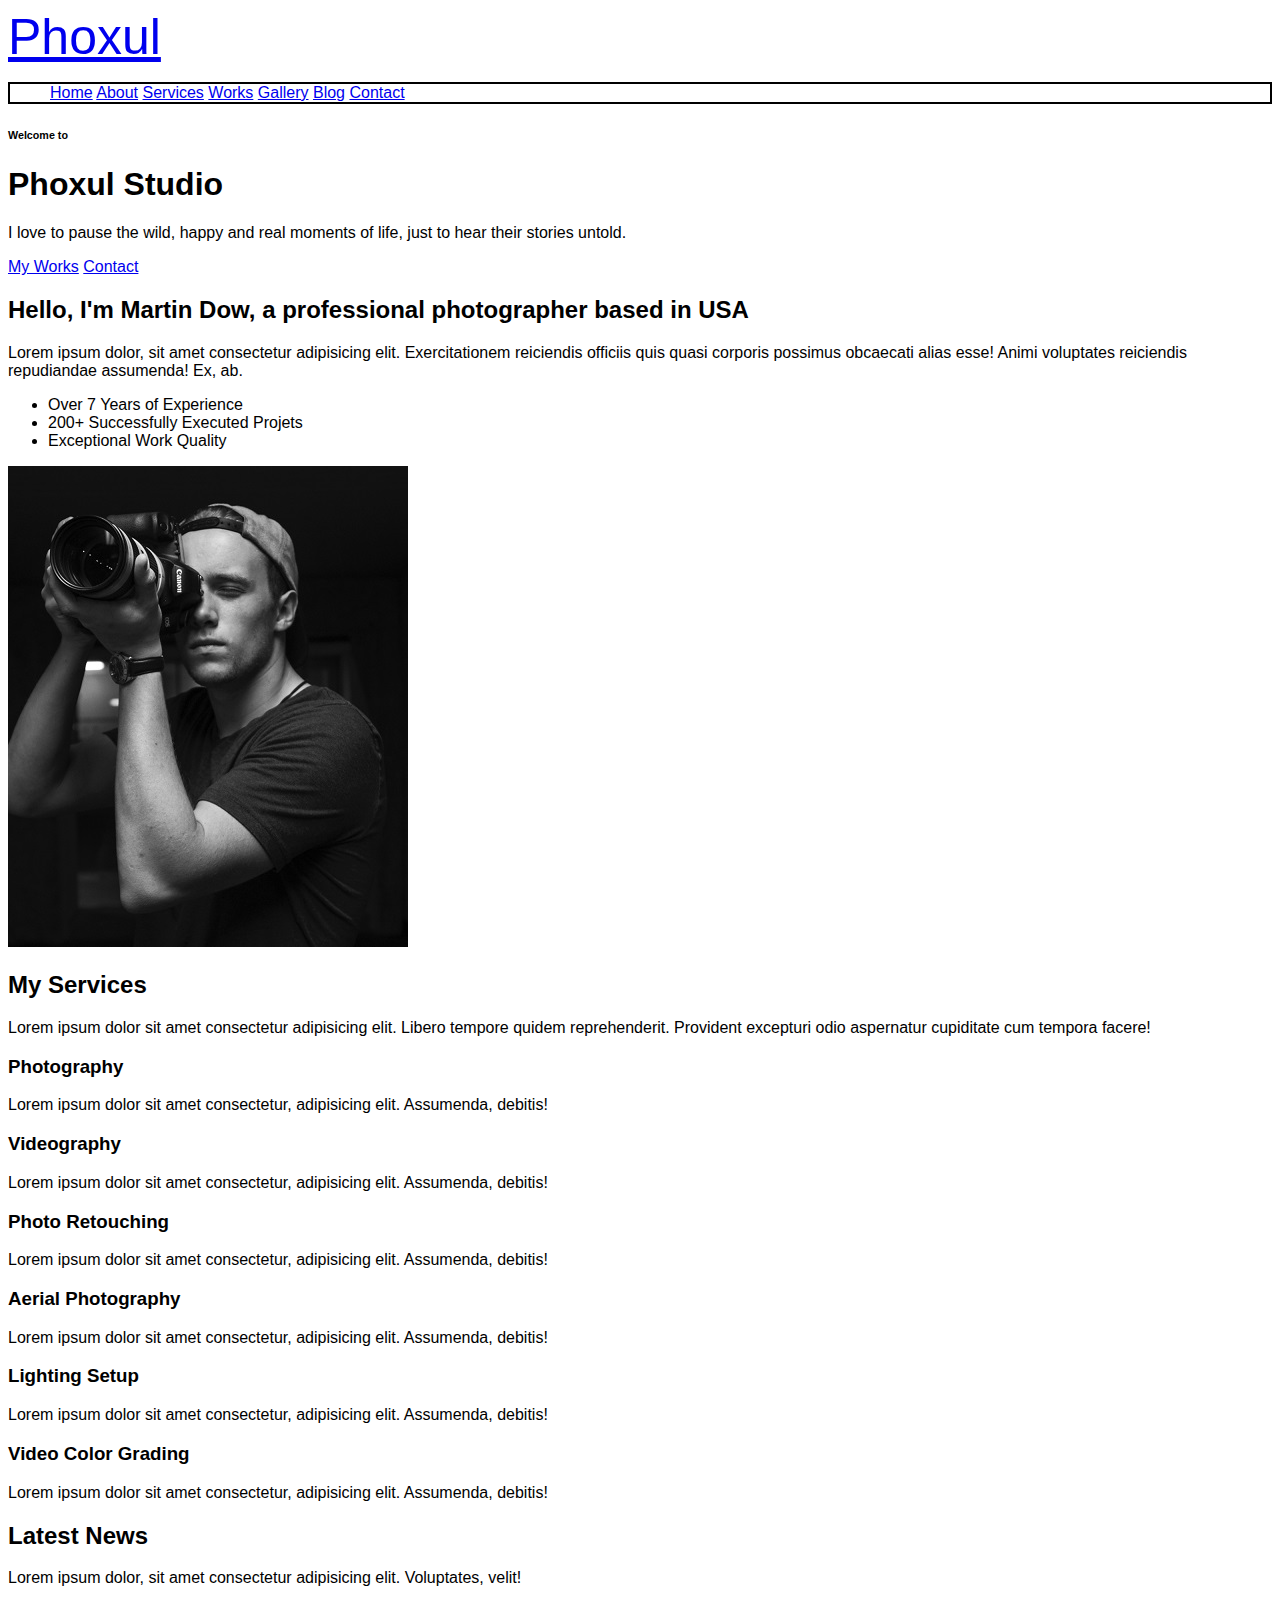
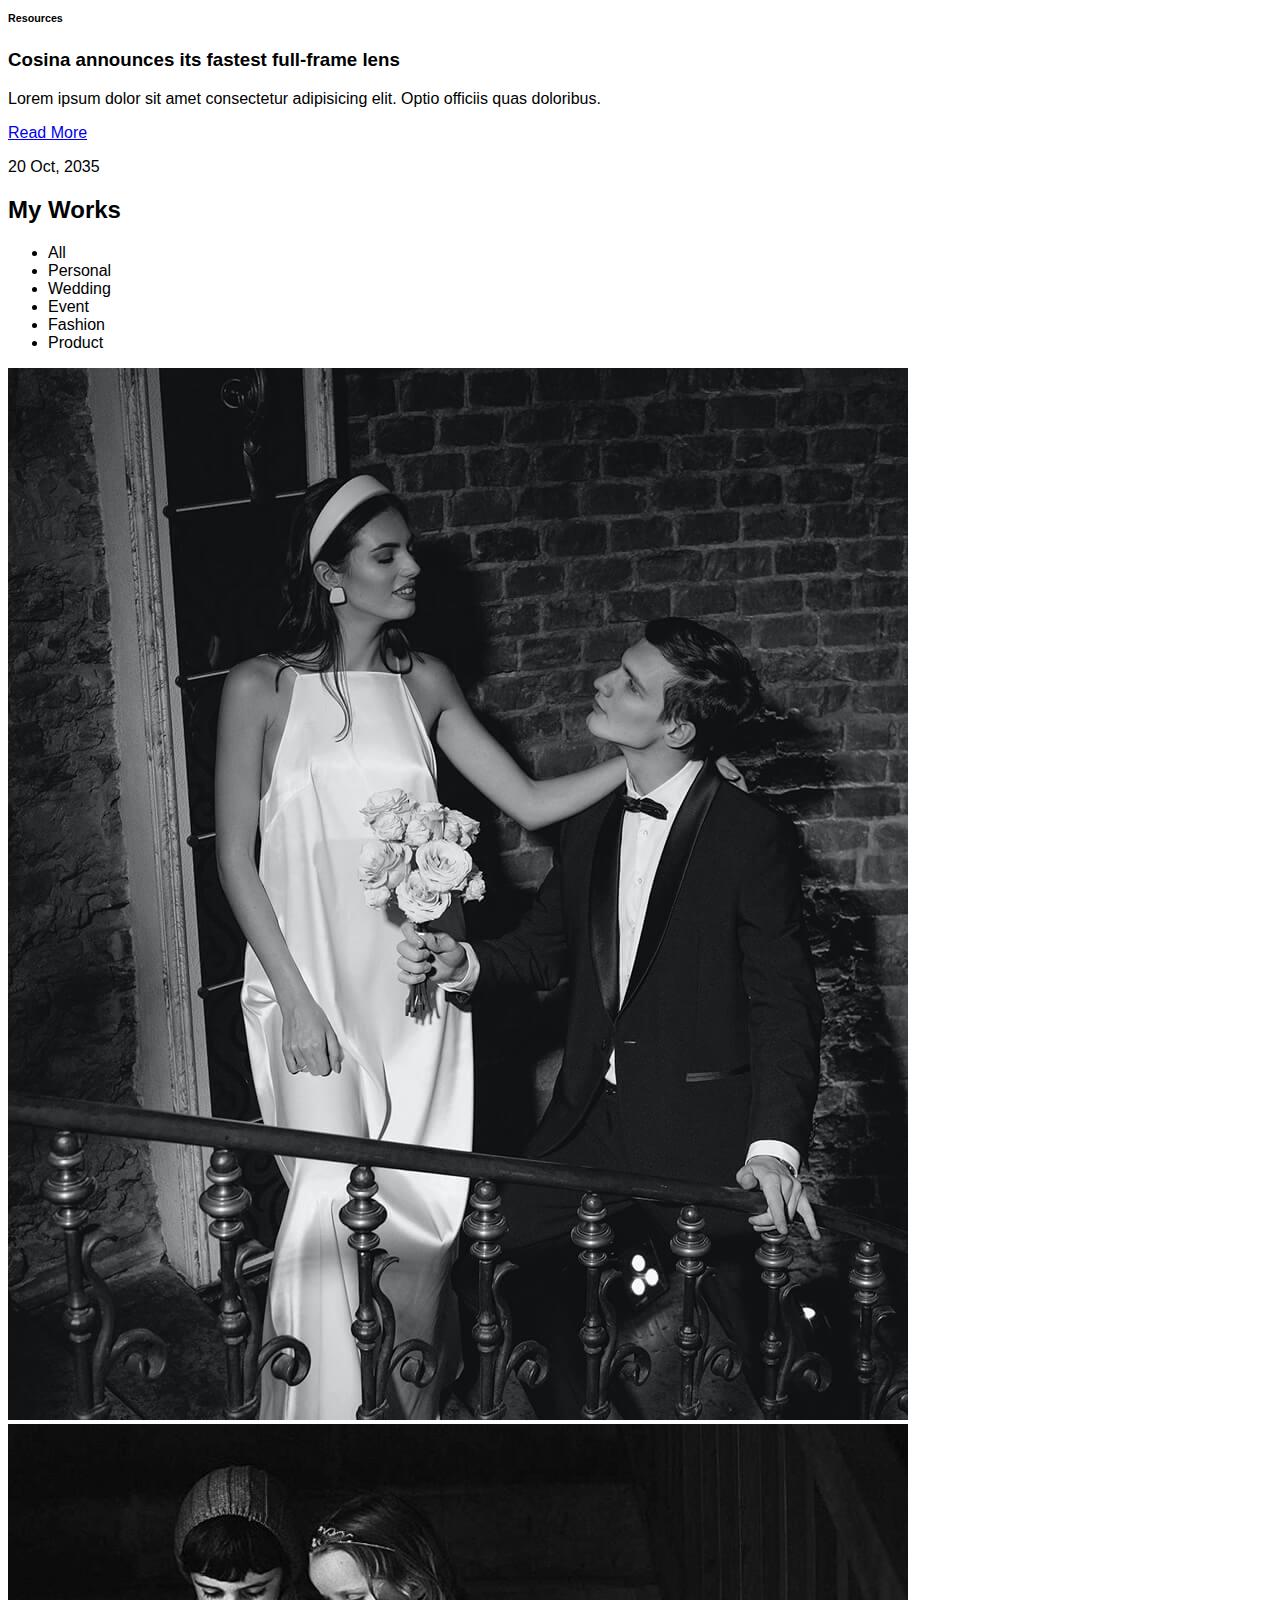
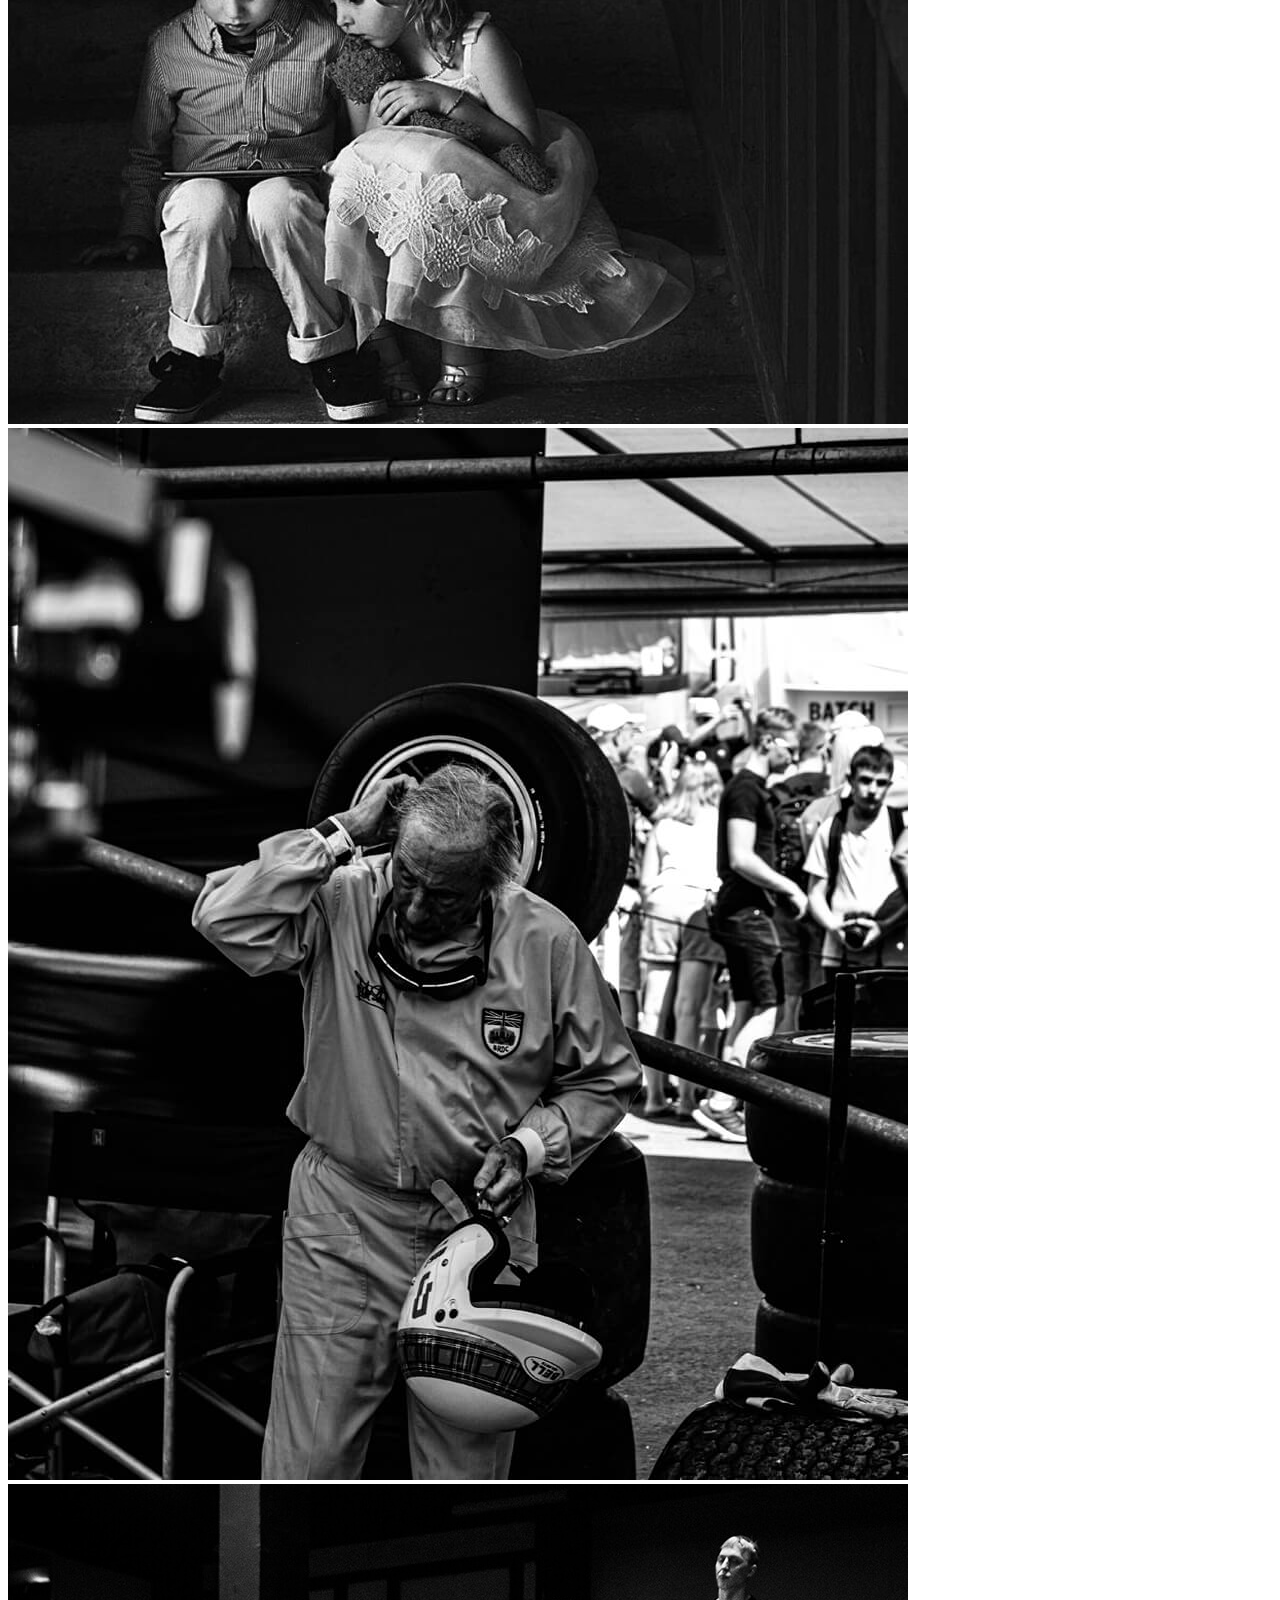
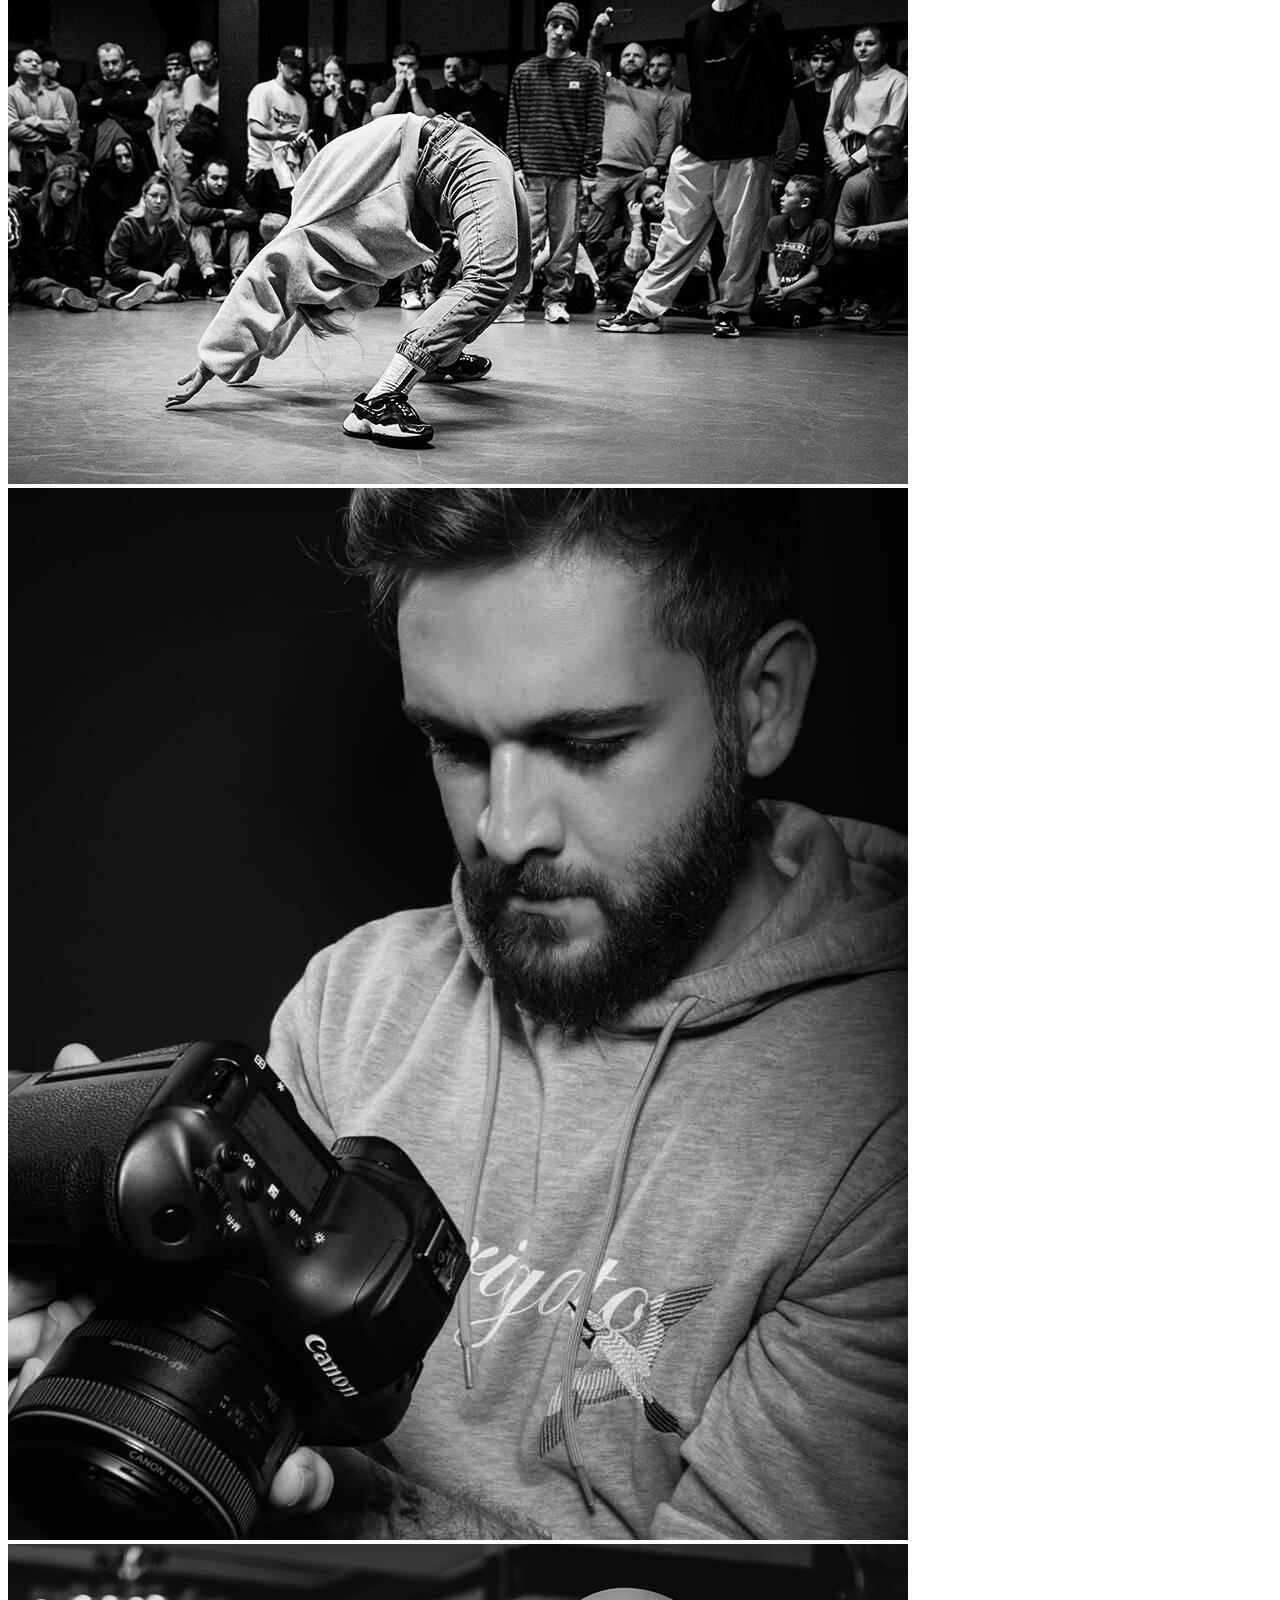
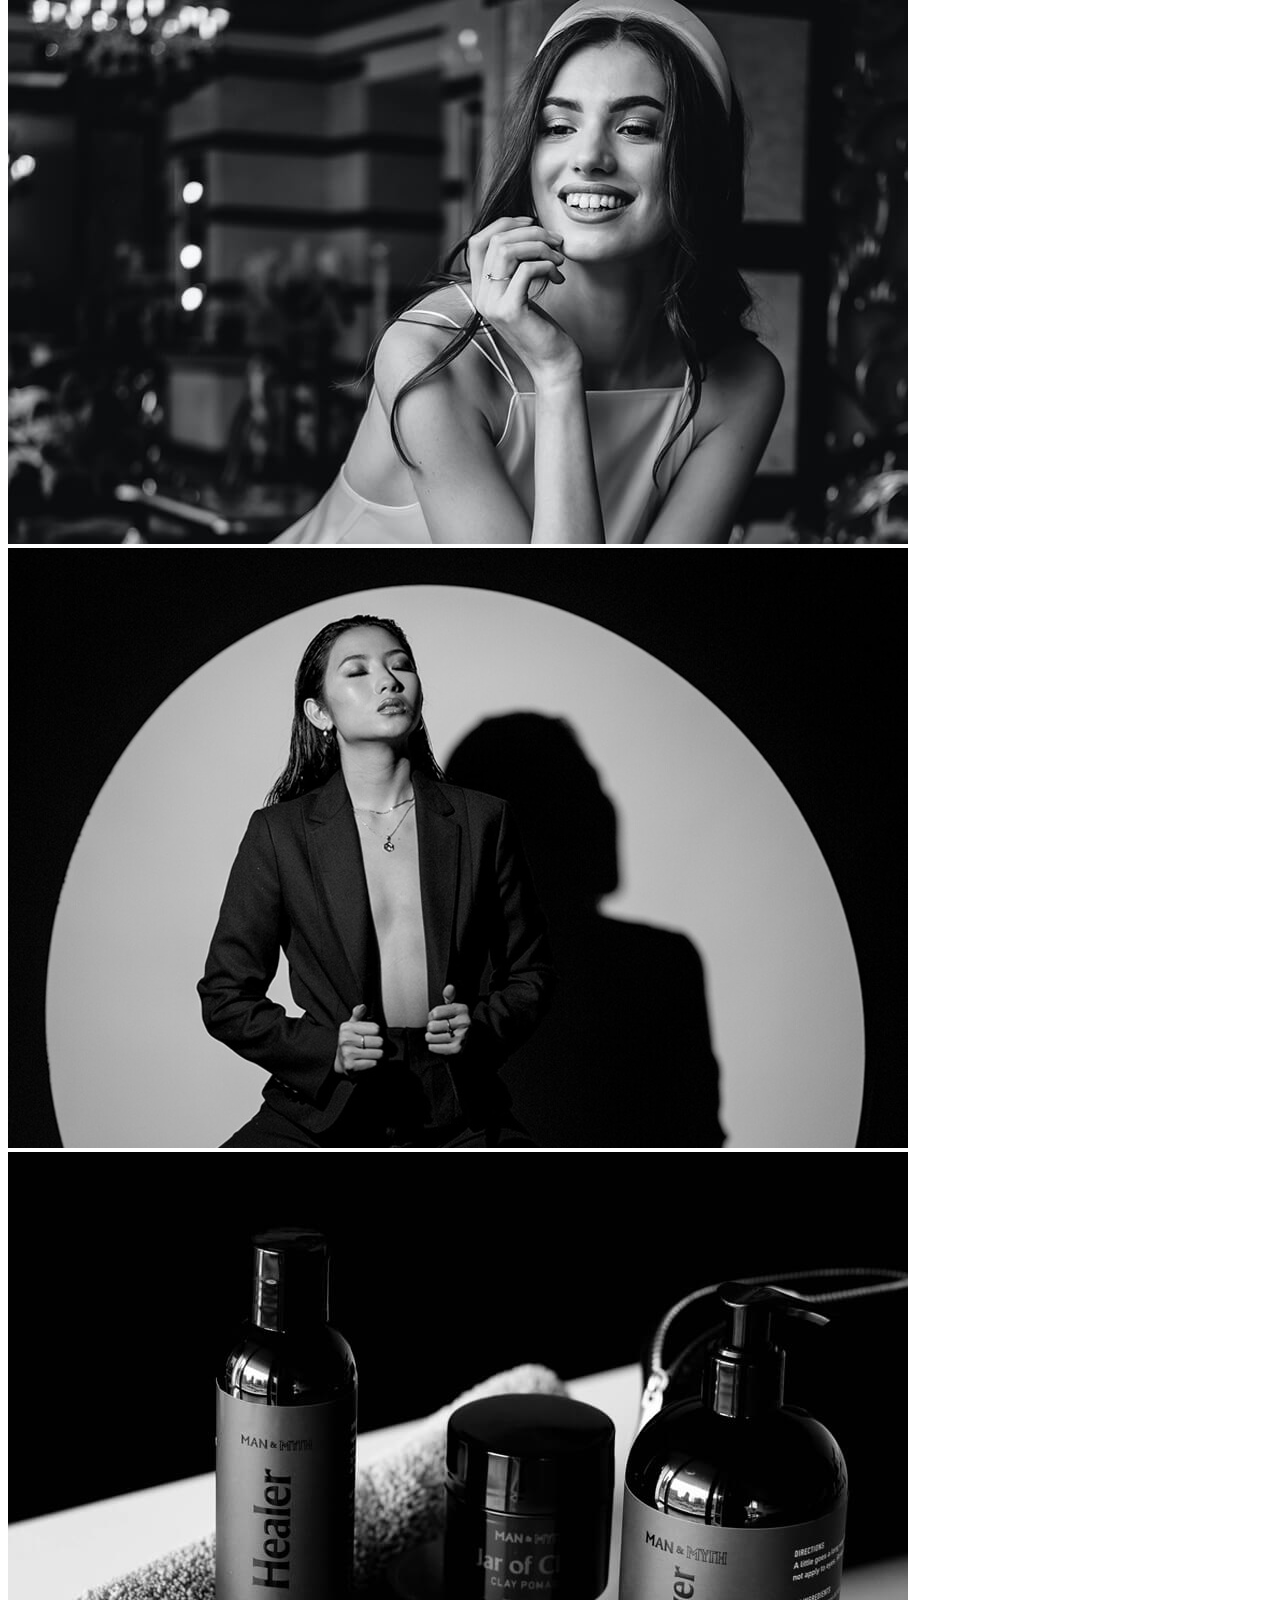
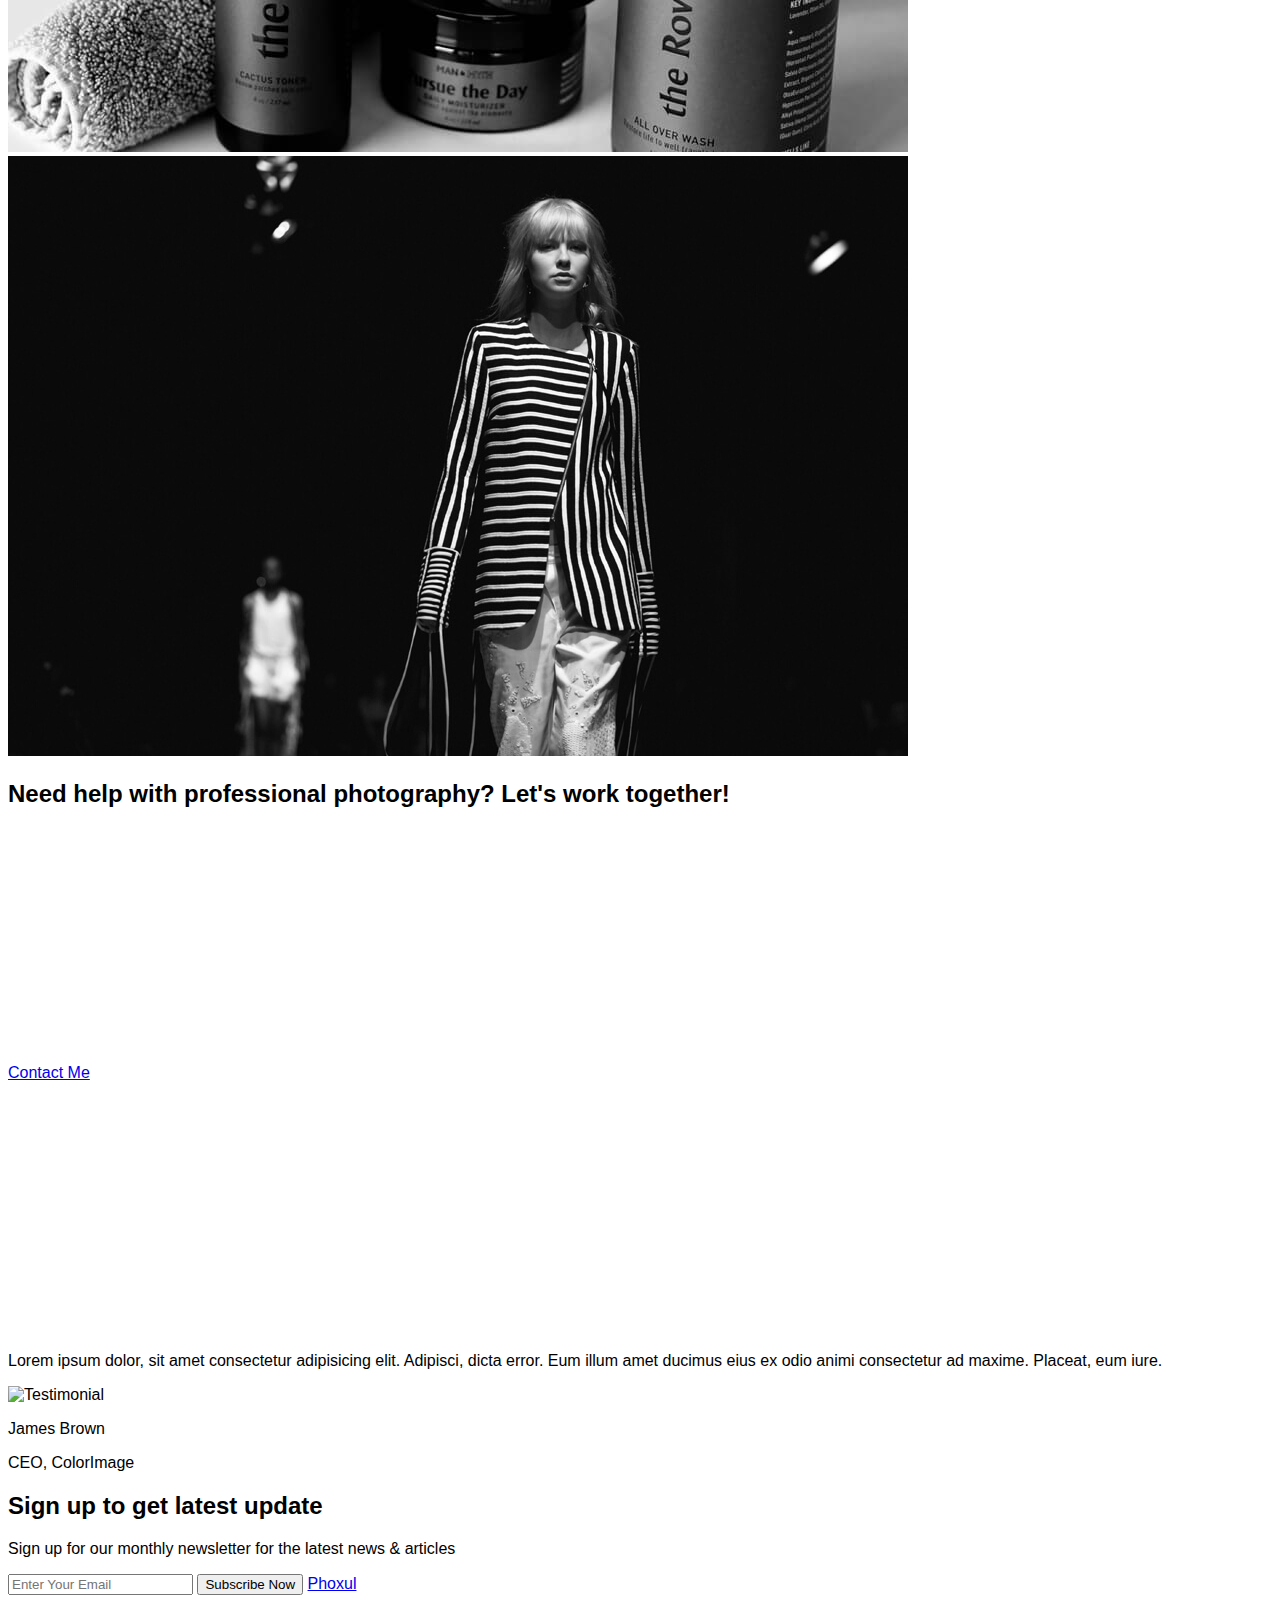
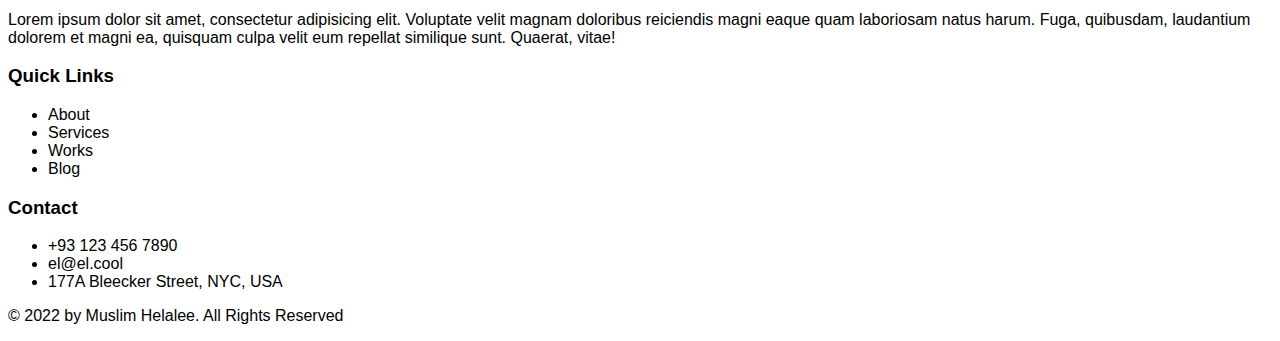
==== 11.exercise_code_the_phoxul.html @ af8c3ff9 "css simple selectors" ====
<!DOCTYPE html>
<html lang="en">
  <head>
    <meta charset="UTF-8" />
    <meta http-equiv="X-UA-Compatible" content="IE=edge" />
    <meta name="viewport" content="width=device-width, initial-scale=1.0" />

    <!-- Font Awesome -->
    <link
      rel="stylesheet"
      href="https://cdnjs.cloudflare.com/ajax/libs/font-awesome/6.1.1/css/all.min.css"
      integrity="sha512-KfkfwYDsLkIlwQp6LFnl8zNdLGxu9YAA1QvwINks4PhcElQSvqcyVLLD9aMhXd13uQjoXtEKNosOWaZqXgel0g=="
      crossorigin="anonymous"
      referrerpolicy="no-referrer"
    />
    <!-- <link rel="stylesheet" href="1.style.css" > -->
    <link rel="stylesheet" href="4.style.css">

    <title>Phoxul Website</title>
  </head>
  <body>
    <!-- Logo -->
    <a  id="logo"href="#">Phoxul</a>

    <!-- Navigation -->
    <ul class="nav">
      <a href="#">Home</a>
      <a href="#">About</a>
      <a href="#">Services</a>
      <a href="#">Works</a>
      <a href="#">Gallery</a>
      <a href="#">Blog</a>
      <a href="#">Contact</a>
    </ul>

    <section class="hero">
      <!-- Hero Section Small Title -->
      <h6>Welcome to</h6>

      <!-- Hero Section Main title -->
      <h1 class="main-title">Phoxul Studio</h1>

      <!-- Hero Section Main Para -->
      <p>
        I love to pause the wild, happy and real moments of life, just to hear
        their stories untold.
      </p>

      <!-- Hero Section My Works Link -->
      <a href="#">My Works</a>

      <!-- Hero Section Contact Link -->
      <a href="#">Contact</a>
  </section>

    <!-- Personal Info Section Title -->
    <h2>Hello, I'm Martin Dow, a professional photographer based in USA</h2>

    <p>
      Lorem ipsum dolor, sit amet consectetur adipisicing elit. Exercitationem
      reiciendis officiis quis quasi corporis possimus obcaecati alias esse!
      Animi voluptates reiciendis repudiandae assumenda! Ex, ab.
    </p>

    <!-- Personal Info Section List -->
    <ul>
      <i class="fa-solid fa-check"></i>
      <li>Over 7 Years of Experience</li>

      <i class="fa-solid fa-check"></i>
      <li>200+ Successfully Executed Projets</li>

      <i class="fa-solid fa-check"></i>
      <li>Exceptional Work Quality</li>
    </ul>

    <!-- Personal Info Section Image -->
    <img src="personal-info-img.jpg" alt="Personal Image" />

    <!-- My Services Section Title -->
    <h2>My Services</h2>

    <!-- My Services Section Para -->
    <p>
      Lorem ipsum dolor sit amet consectetur adipisicing elit. Libero tempore
      quidem reprehenderit. Provident excepturi odio aspernatur cupiditate cum
      tempora facere!
    </p>

    <!-- My Services Section Services -->
    <i class="fa-solid fa-camera"></i>
    <h3>Photography</h3>
    <p>
      Lorem ipsum dolor sit amet consectetur, adipisicing elit. Assumenda,
      debitis!
    </p>

    <i class="fa-solid fa-video"></i>
    <h3>Videography</h3>
    <p>
      Lorem ipsum dolor sit amet consectetur, adipisicing elit. Assumenda,
      debitis!
    </p>

    <i class="fa-solid fa-brush"></i>
    <h3>Photo Retouching</h3>
    <p>
      Lorem ipsum dolor sit amet consectetur, adipisicing elit. Assumenda,
      debitis!
    </p>

    <i class="fa-solid fa-camera"></i>
    <h3>Aerial Photography</h3>
    <p>
      Lorem ipsum dolor sit amet consectetur, adipisicing elit. Assumenda,
      debitis!
    </p>

    <i class="fa-solid fa-lightbulb"></i>
    <h3>Lighting Setup</h3>
    <p>
      Lorem ipsum dolor sit amet consectetur, adipisicing elit. Assumenda,
      debitis!
    </p>

    <i class="fa-solid fa-ruler-combined"></i>
    <h3>Video Color Grading</h3>
    <p>
      Lorem ipsum dolor sit amet consectetur, adipisicing elit. Assumenda,
      debitis!
    </p>

    <!-- News Section title -->
    <h2>Latest News</h2>

    <!-- News Section para -->
    <p>
      Lorem ipsum dolor, sit amet consectetur adipisicing elit. Voluptates,
      velit!
    </p>

    <!-- News Section mini title -->
    <h6>Resources</h6>

    <!-- News Section sub title -->
    <h3>Cosina announces its fastest full-frame lens</h3>

    <!-- News Section sub para -->
    <p>
      Lorem ipsum dolor sit amet consectetur adipisicing elit. Optio officiis
      quas doloribus.
    </p>

    <!-- News Section link -->
    <a href="#">Read More</a>

    <!-- News Section Date -->
    <p>20 Oct, 2035</p>

    <!-- My Works Section Title -->
    <h2>My Works</h2>
    <!-- My Works Section List -->
    <ul>
      <li>All</li>
      <li>Personal</li>
      <li>Wedding</li>
      <li>Event</li>
      <li>Fashion</li>
      <li>Product</li>
    </ul>
    <!-- My Works Section Works -->
    <img src="/images/my-works/my-work-1.jpg" alt="My Works" />

    <img src="/images/my-works/my-work-2.jpg" alt="My Works" />

    <img src="/images/my-works/my-work-3.jpg" alt="My Works" />

    <img src="/images/my-works/my-work-4.jpg" alt="My Works" />

    <img src="/images/my-works/my-work-5.jpg" alt="My Works" />

    <img src="/images/my-works/my-work-6.jpg" alt="My Works" />

    <img src="/images/my-works/my-work-7.jpg" alt="My Works" />

    <img src="/images/my-works/my-work-8.jpg" alt="My Works" />

    <img src="/images/my-works/my-work-9.jpg" alt="My Works" />

    <!-- Contact Section Title -->
    <h2>Need help with professional photography? Let's work together!</h2>

    <!-- Contact Section Link -->
    <a href="#">Contact Me</a>

    <!-- Contact Section Clients/Icons -->
    <img src="/images/contact/icon-1.png" alt="Clients" />

    <img src="/images/contact/icon-2.png" alt="Clients" />

    <img src="/images/contact/icon-3.png" alt="Clients" />

    <img src="images/contact/icon-4.png" alt="Clients" />

    <!-- Contact Section Testimonial -->
    <p>
      Lorem ipsum dolor, sit amet consectetur adipisicing elit. Adipisci, dicta
      error. Eum illum amet ducimus eius ex odio animi consectetur ad maxime.
      Placeat, eum iure.
    </p>

    <!-- Contact Section Testimonial Image -->
    <img src="" alt="Testimonial" />

    <!-- Contact Section Testimonial Info -->
    <p>James Brown</p>
    <p>CEO, ColorImage</p>

    <!-- Footer Newsletter Title -->
    <h2>Sign up to get latest update</h2>

    <!-- Footer Newsletter Para -->
    <p>Sign up for our monthly newsletter for the latest news & articles</p>

    <!-- Footer Newsletter Form -->
    <input type="Email" placeholder="Enter Your Email" />

    <input type="submit" value="Subscribe Now" />

    <!-- Footer Author Logo -->
    <a href="#">Phoxul</a>

    <!-- Footer Author Para -->
    <p>
      Lorem ipsum dolor sit amet, consectetur adipisicing elit. Voluptate velit
      magnam doloribus reiciendis magni eaque quam laboriosam natus harum. Fuga,
      quibusdam, laudantium dolorem et magni ea, quisquam culpa velit eum
      repellat similique sunt. Quaerat, vitae!
    </p>

    <!-- Footer Author Quick Links -->
    <h3>Quick Links</h3>
    <ul>
      <li>About</li>
      <li>Services</li>
      <li>Works</li>
      <li>Blog</li>
    </ul>

    <!-- Footer Author Contact -->
    <h3>Contact</h3>
    <ul>
      <i class="fa-solid fa-square-phone"></i>
      <li>+93 123 456 7890</li>

      <i class="fa-solid fa-envelope"></i>
      <li>el@el.cool</li>

      <i class="fa-solid fa-address-card"></i>
      <li>177A Bleecker Street, NYC, USA</li>
    </ul>

    <!-- Footer Author Copy Right -->
    <p>&copy; 2022 by Muslim Helalee. All Rights Reserved</p>

    <!-- Footer Author Social Links -->
    <i class="fa-brands fa-facebook-f"></i>
    <i class="fa-brands fa-twitter"></i>
    <i class="fa-brands fa-linkedin-in"></i>
    <i class="fa-brands fa-dribbble"></i>
  </body>
</html>
---- 4.style.css ----
body{
    font-family: Arial, Helvetica, sans-serif;
}

.nav{
    border:2px solid black;
}

#logo{
font-size: 50px;
}
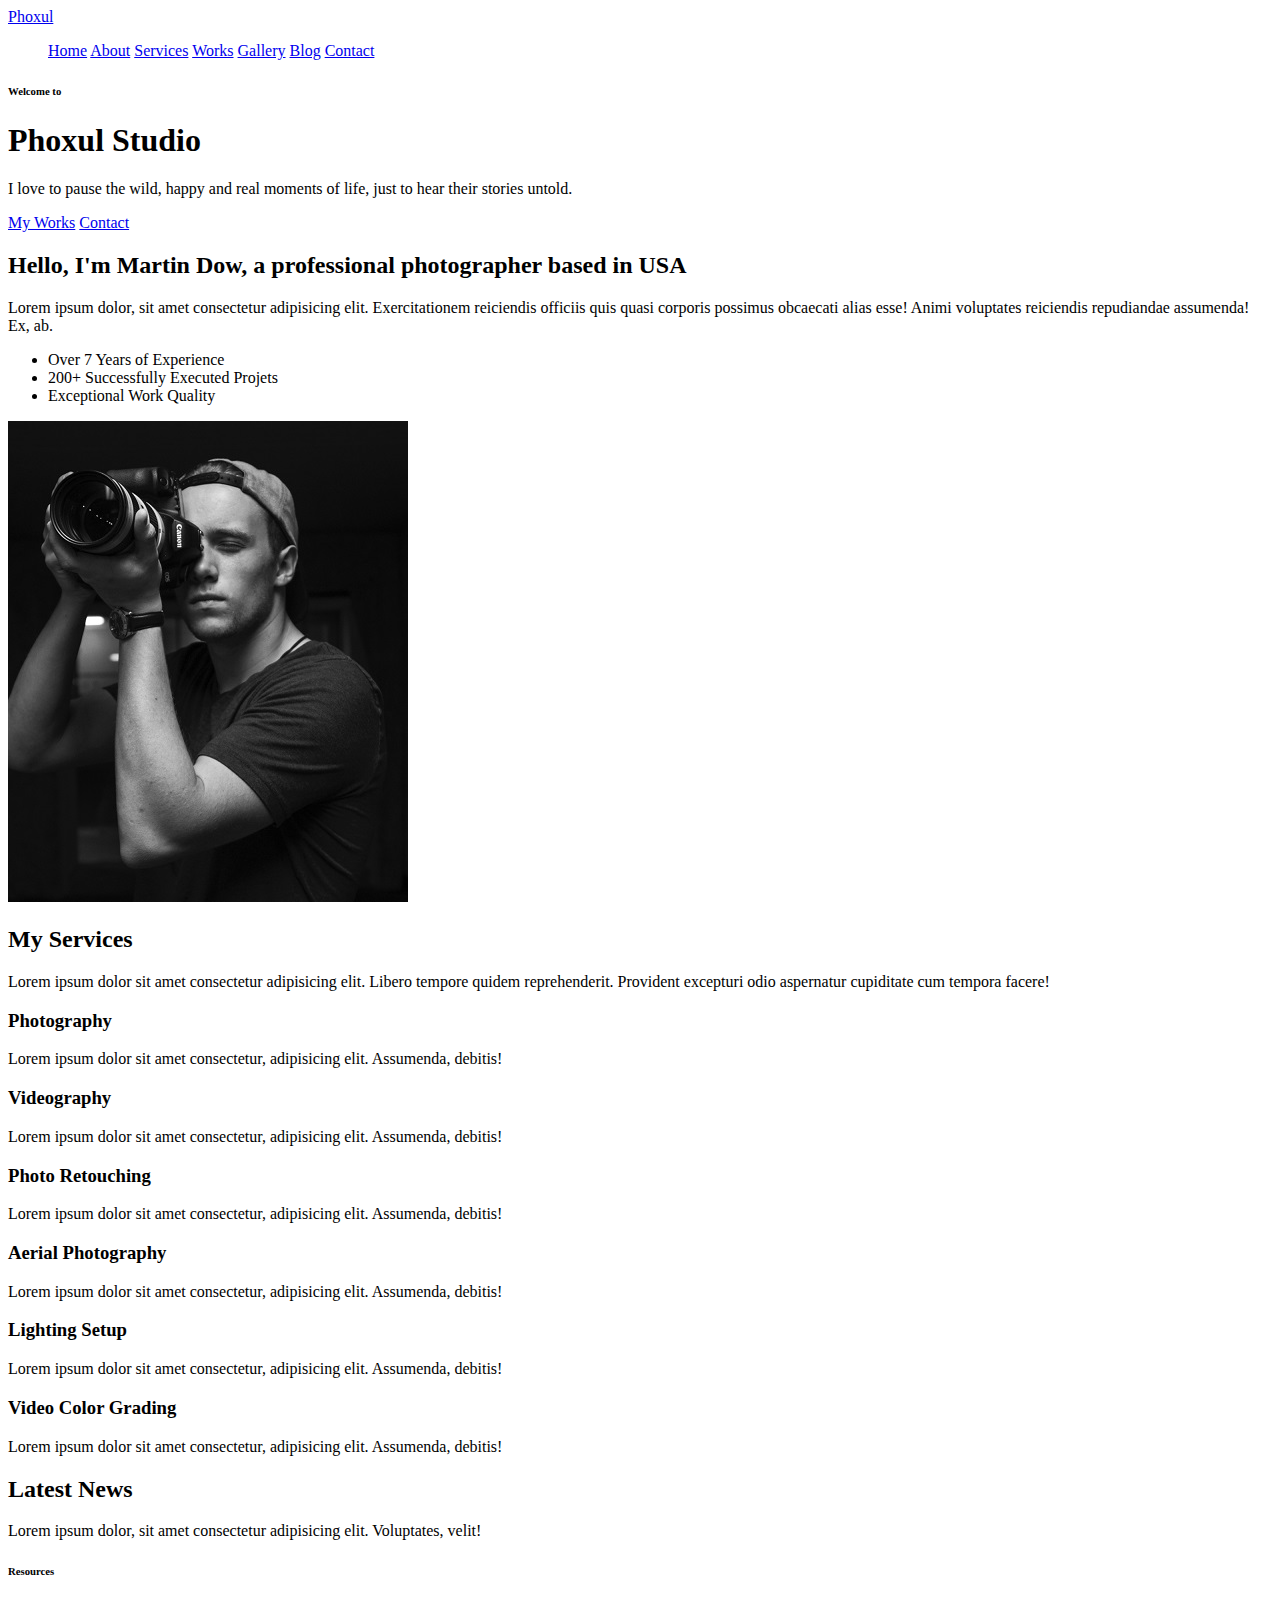
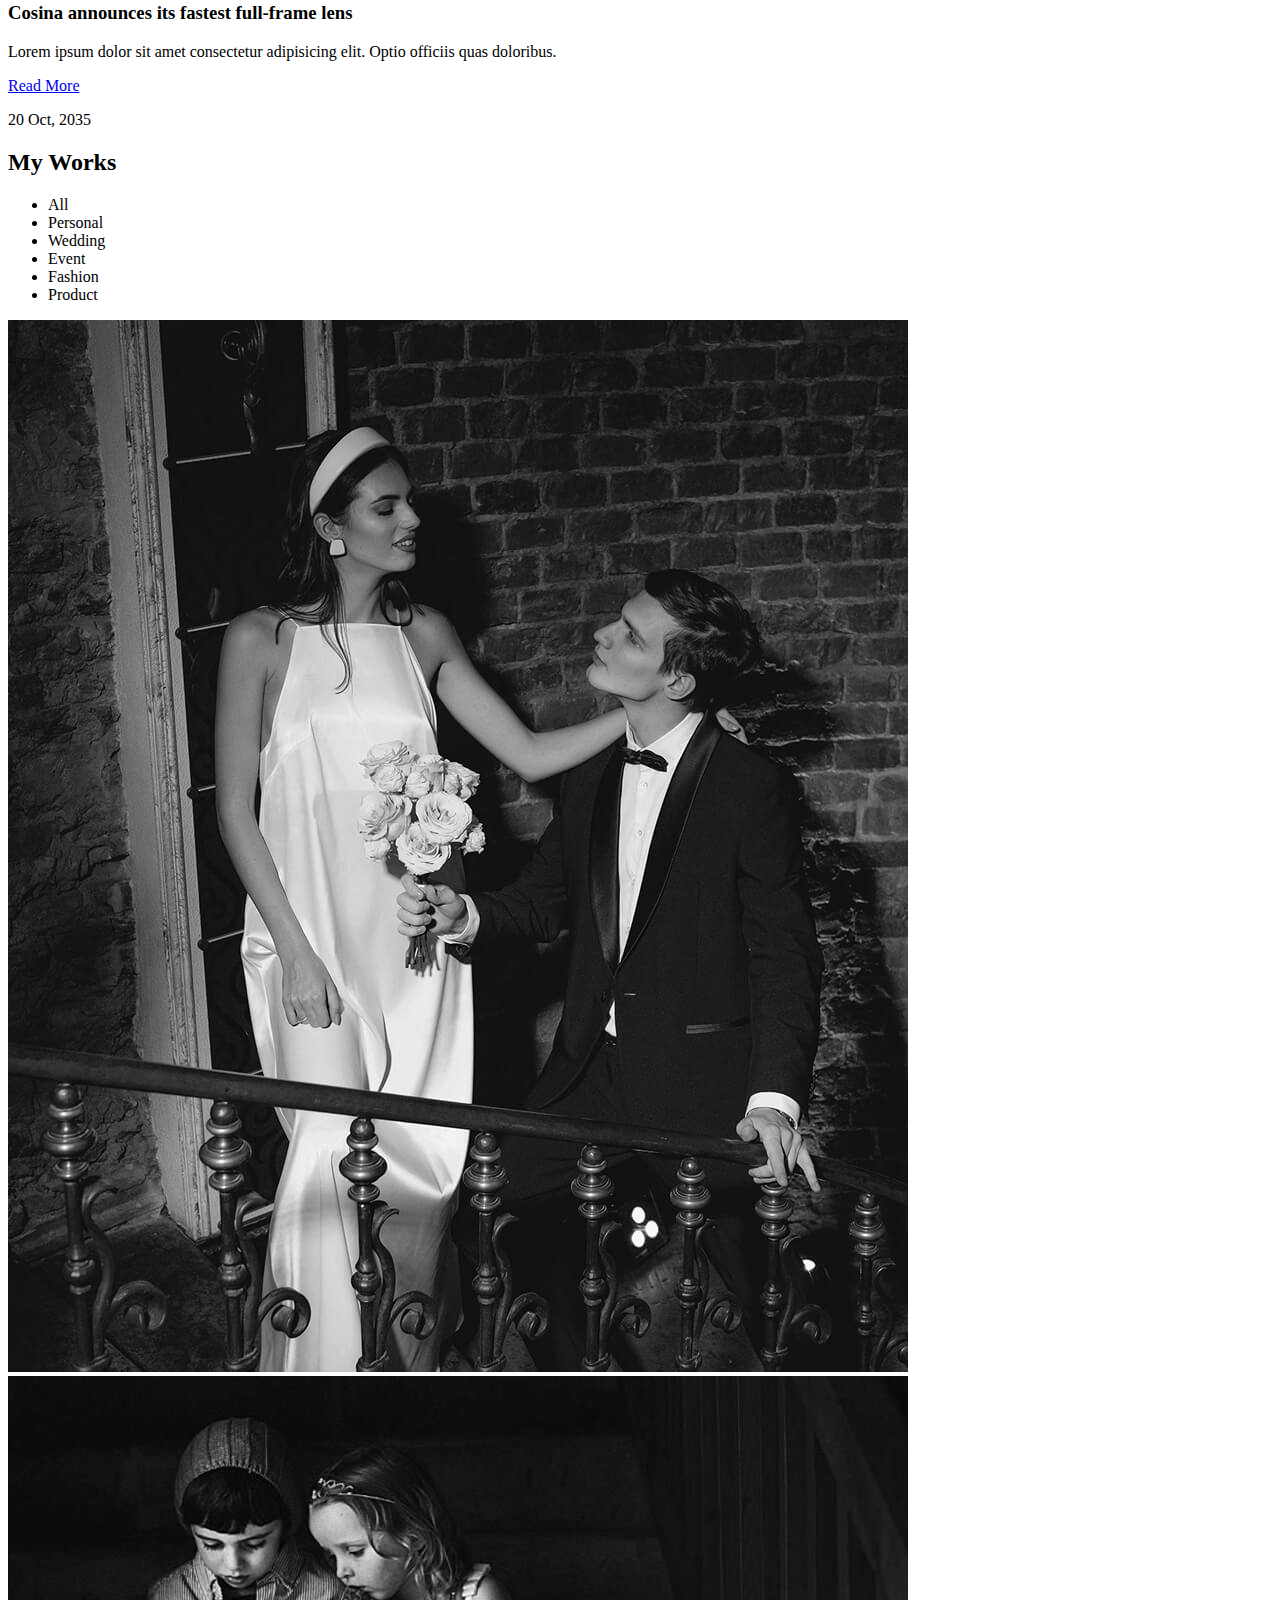
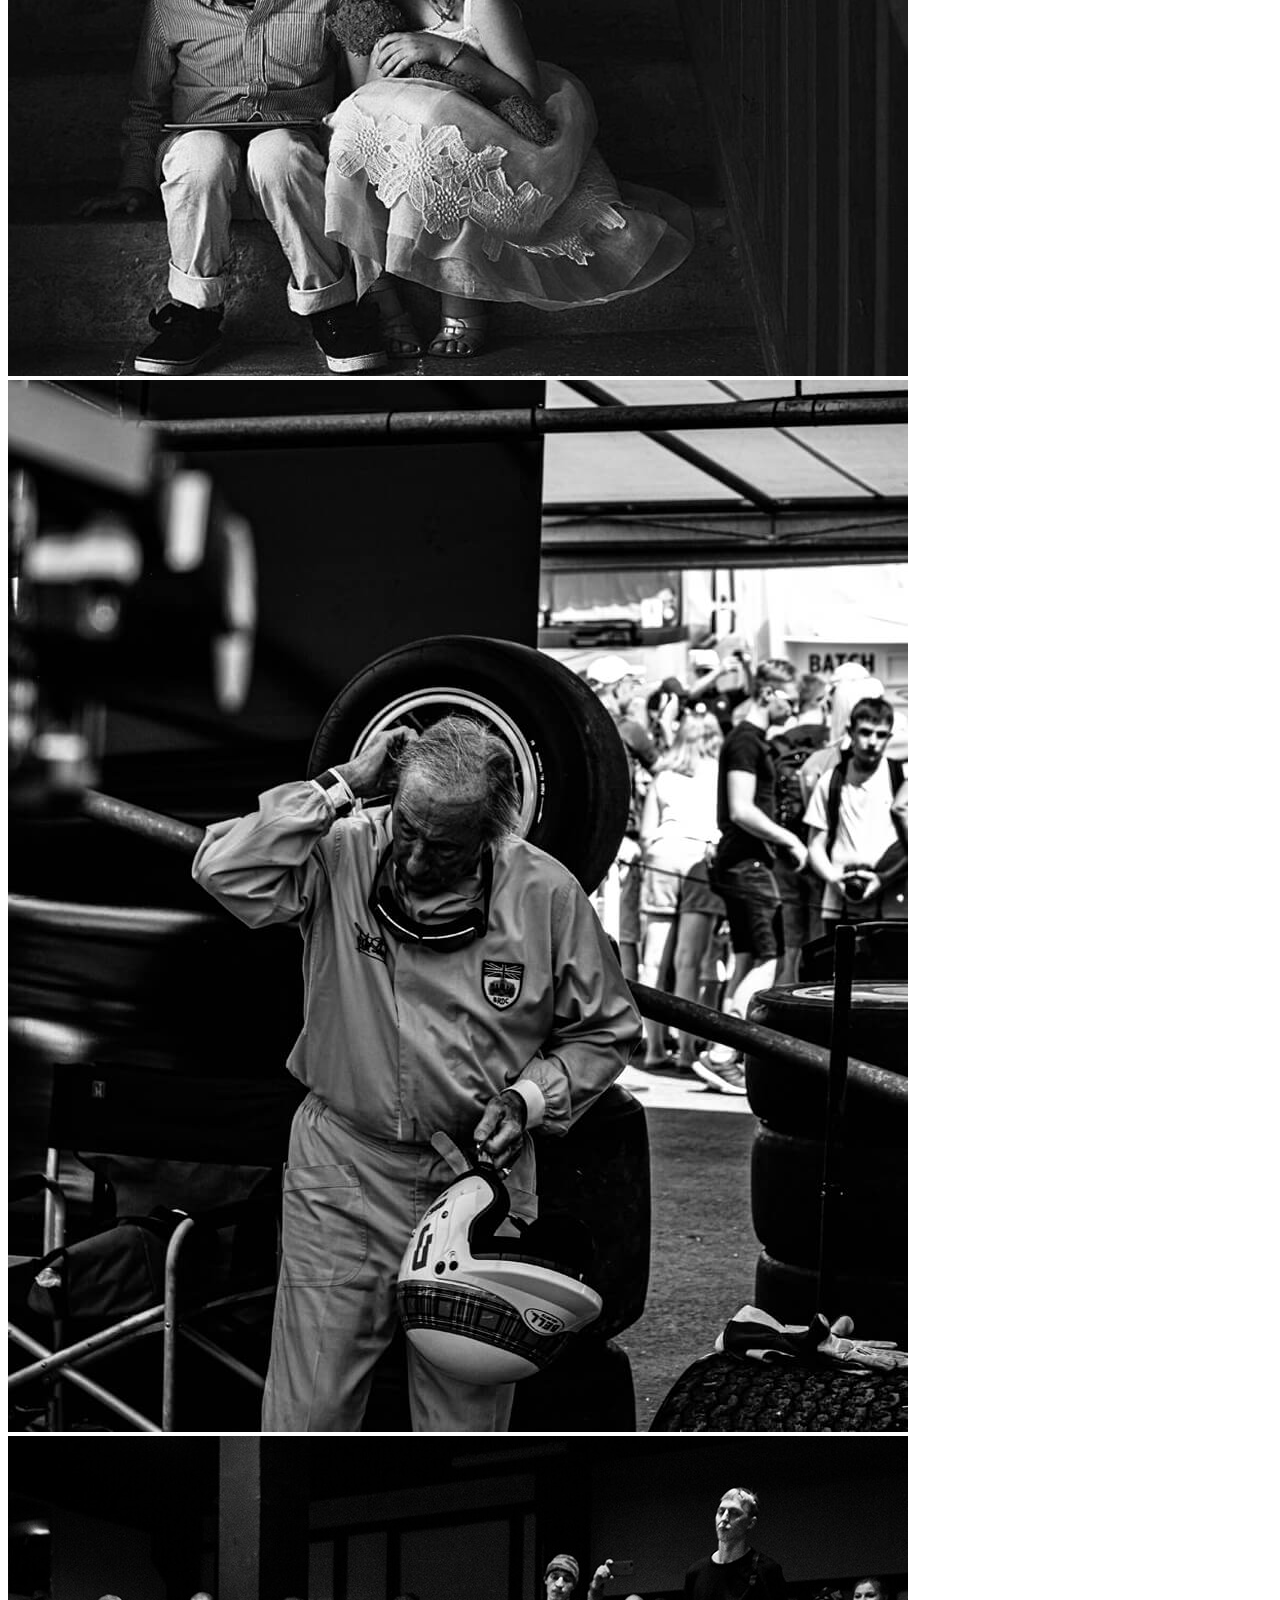
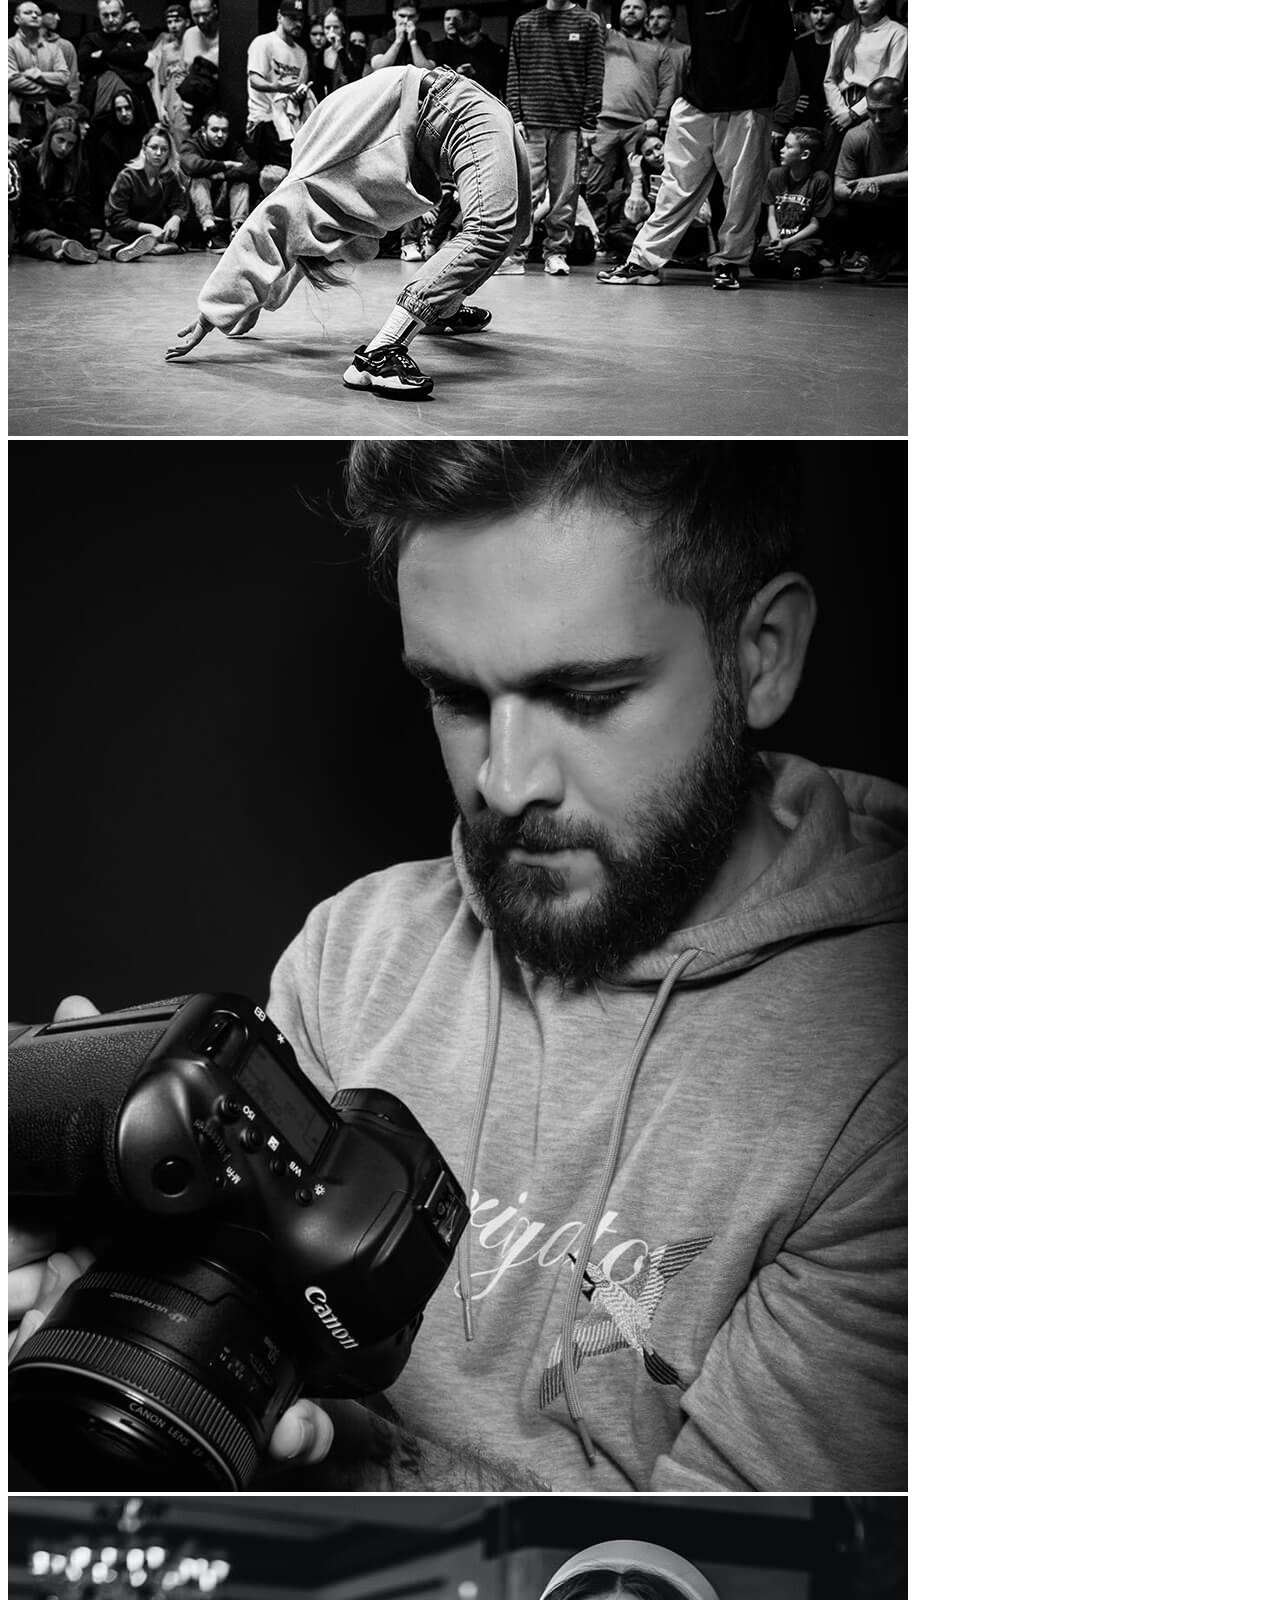
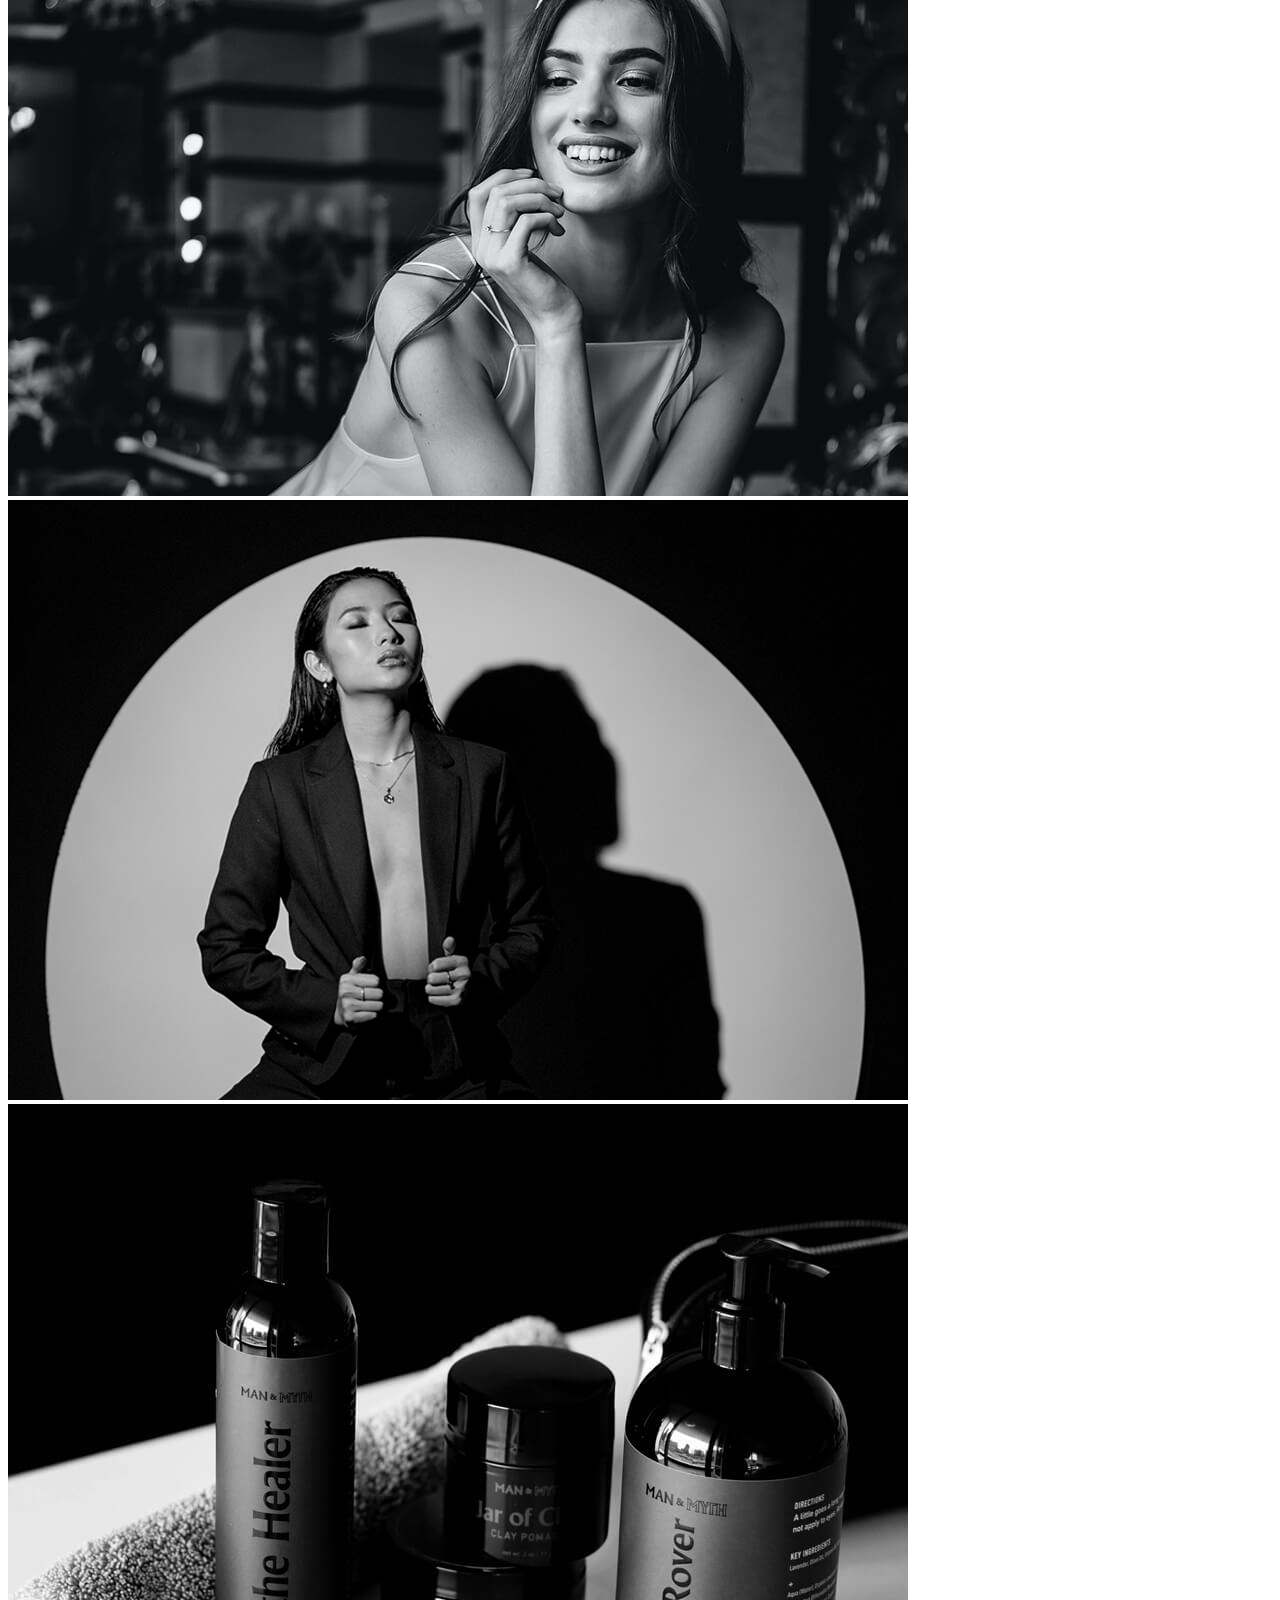
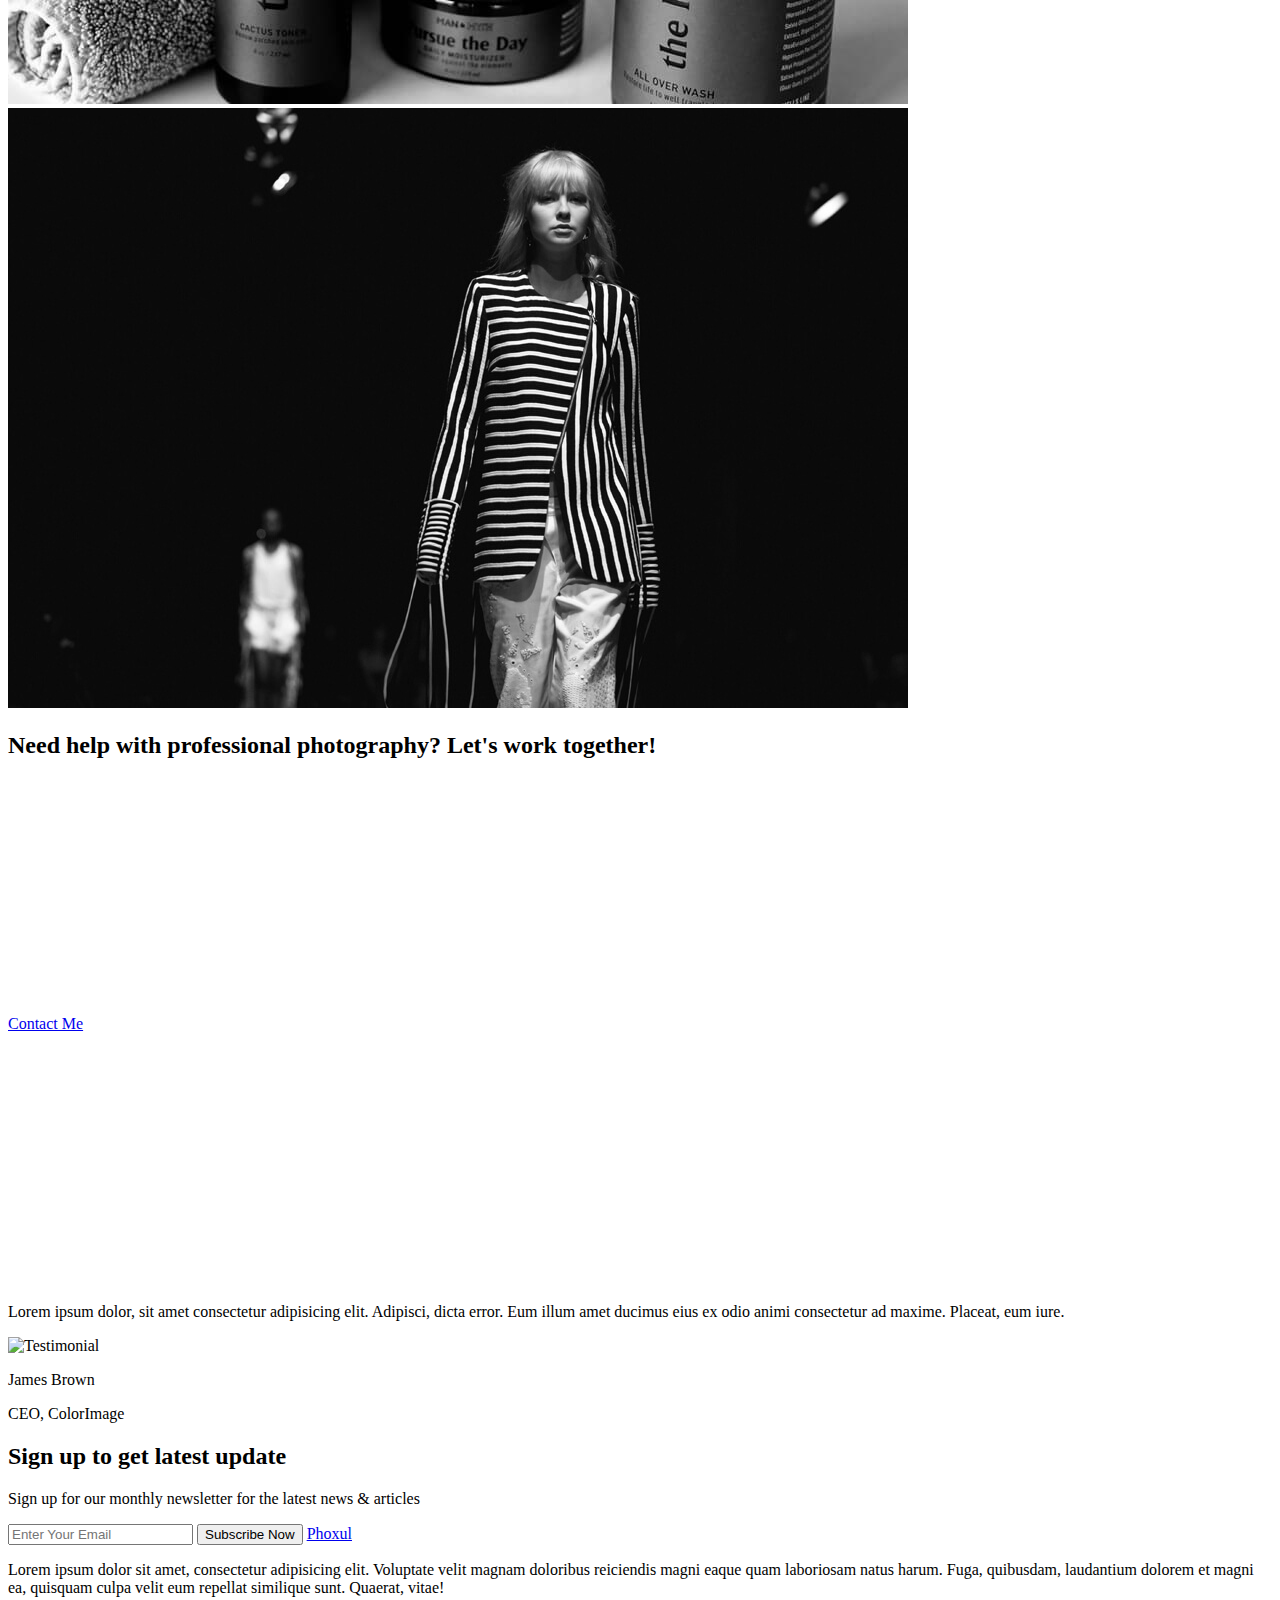
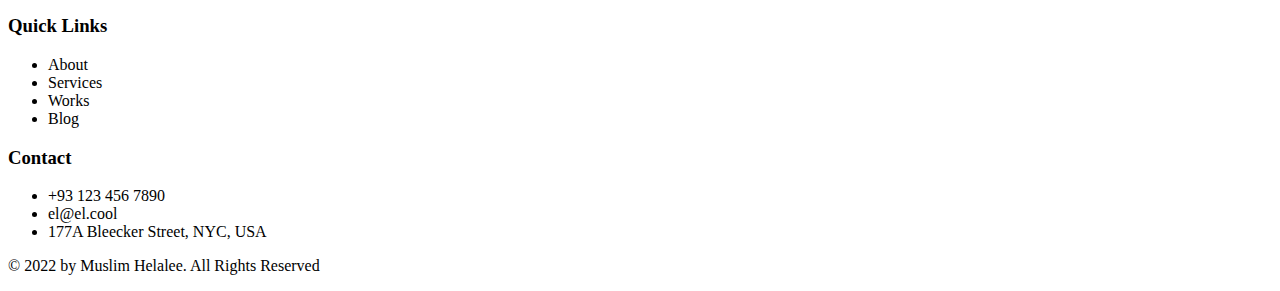
==== commit 18727ca5: "bem underscore" ====
--- a/11.exercise_code_the_phoxul.html
+++ b/11.exercise_code_the_phoxul.html
@@ -14,7 +14,7 @@
       referrerpolicy="no-referrer"
     />
     <!-- <link rel="stylesheet" href="1.style.css" > -->
-    <link rel="stylesheet" href="4.style.css">
+    <link rel="stylesheet" href="5.style.css">
 
     <title>Phoxul Website</title>
   </head>
@@ -35,7 +35,7 @@
 
     <section class="hero">
       <!-- Hero Section Small Title -->
-      <h6>Welcome to</h6>
+      <h6 class="hero__mini-title">Welcome to</h6>
 
       <!-- Hero Section Main title -->
       <h1 class="main-title">Phoxul Studio</h1>
@@ -54,7 +54,7 @@
   </section>
 
     <!-- Personal Info Section Title -->
-    <h2>Hello, I'm Martin Dow, a professional photographer based in USA</h2>
+    <h2 class="personal-info__title">Hello, I'm Martin Dow, a professional photographer based in USA</h2>
 
     <p>
       Lorem ipsum dolor, sit amet consectetur adipisicing elit. Exercitationem
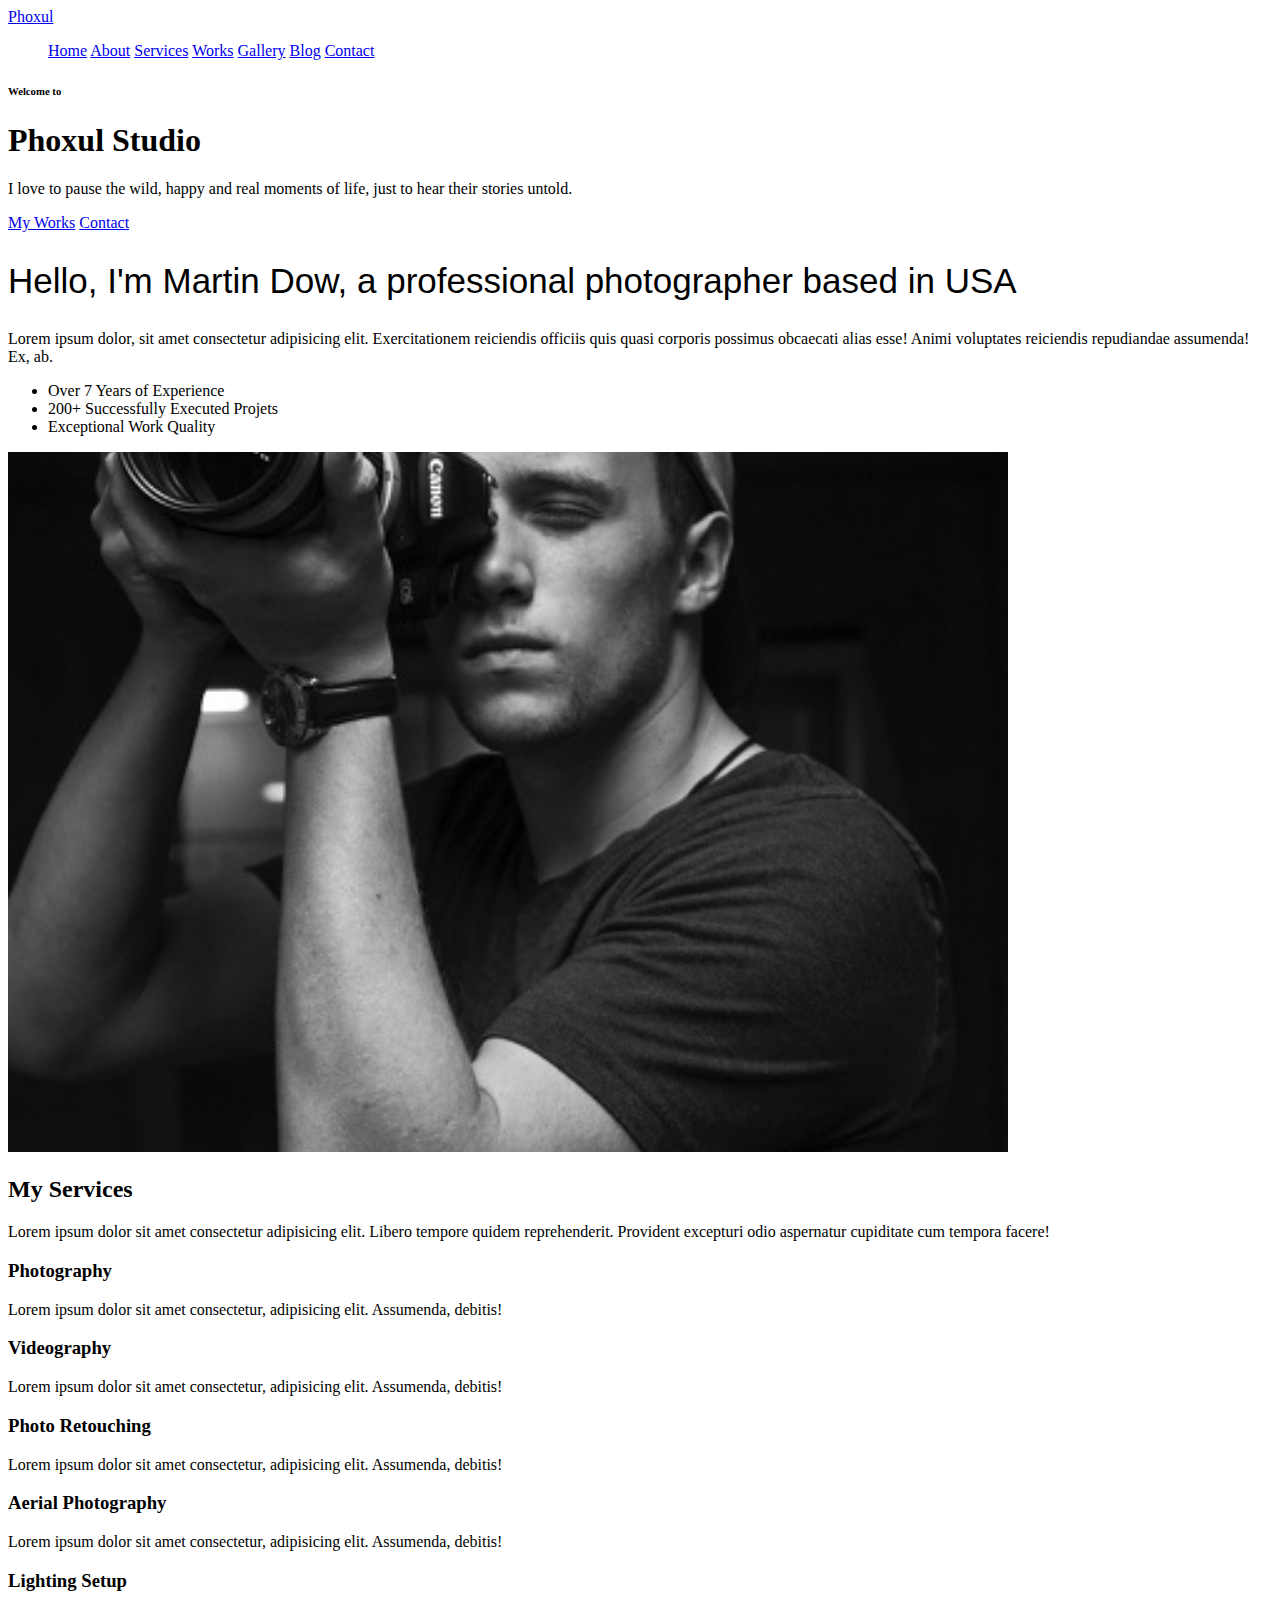
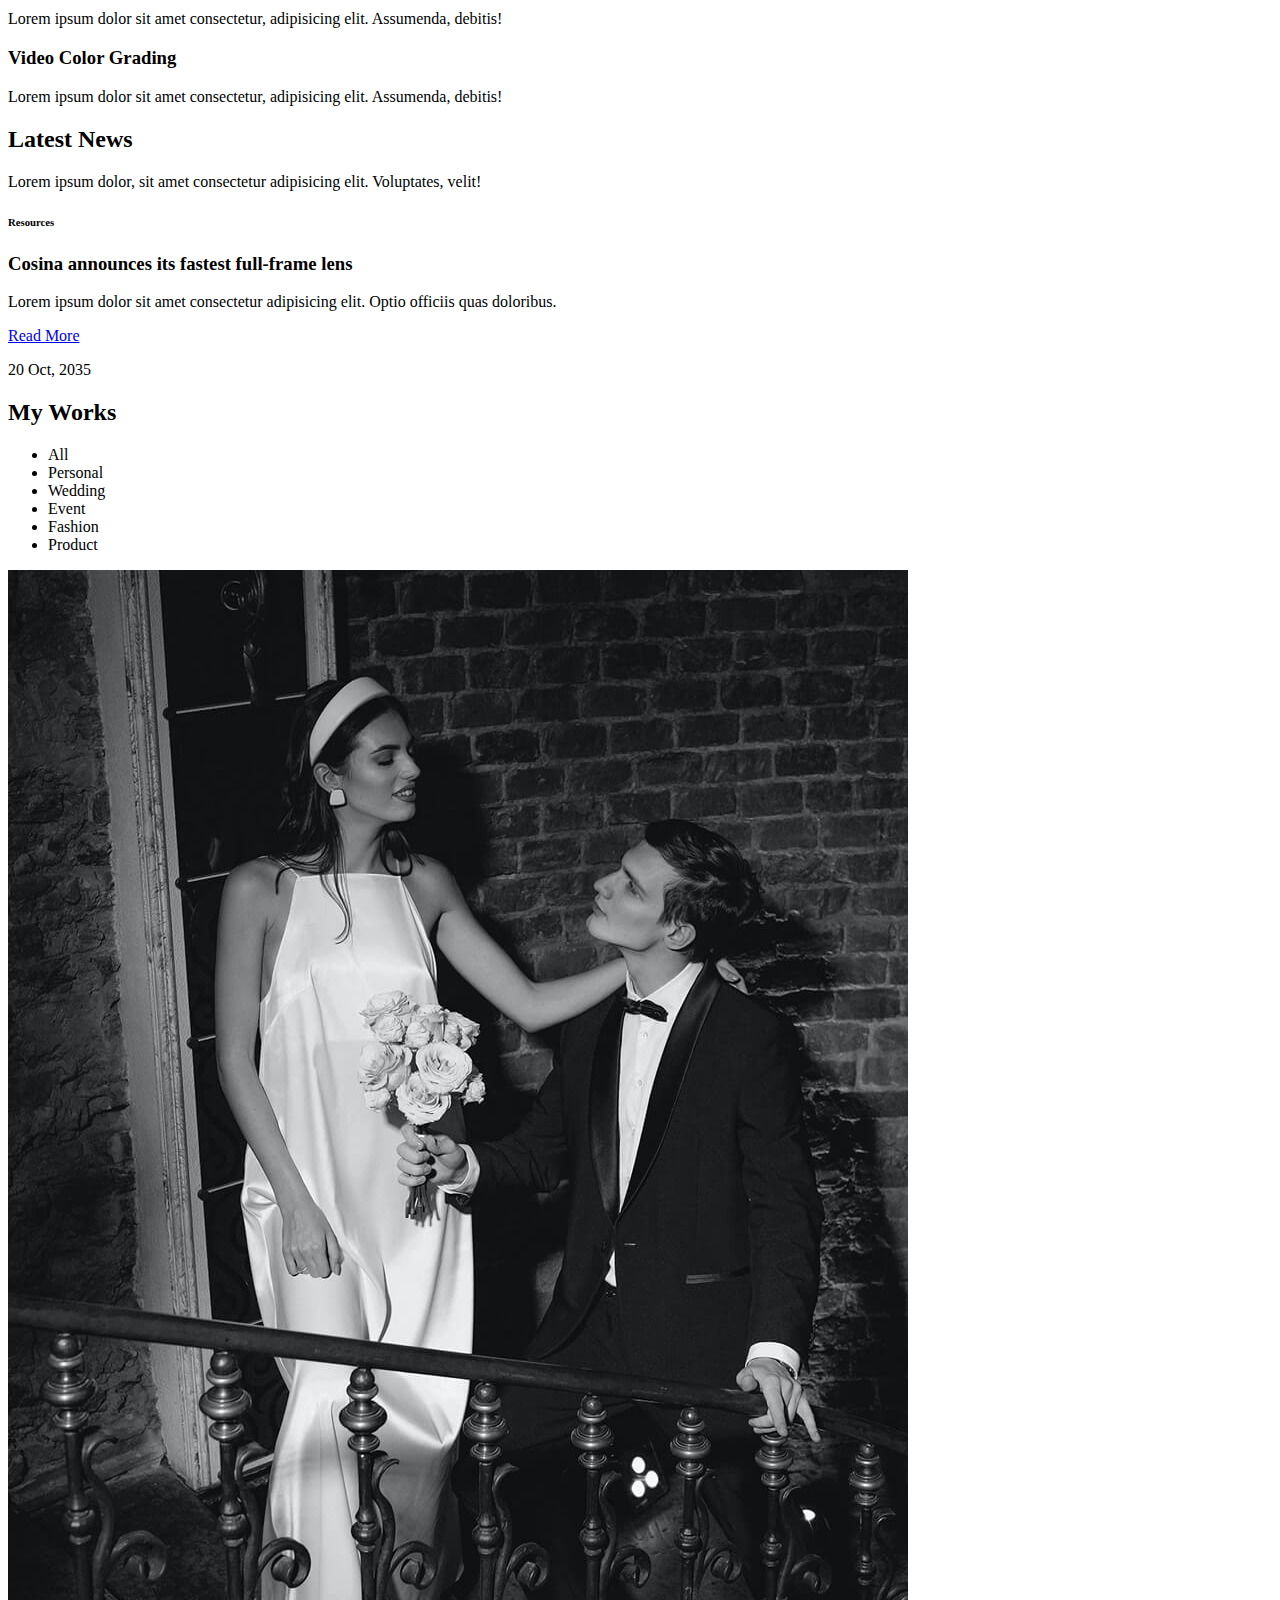
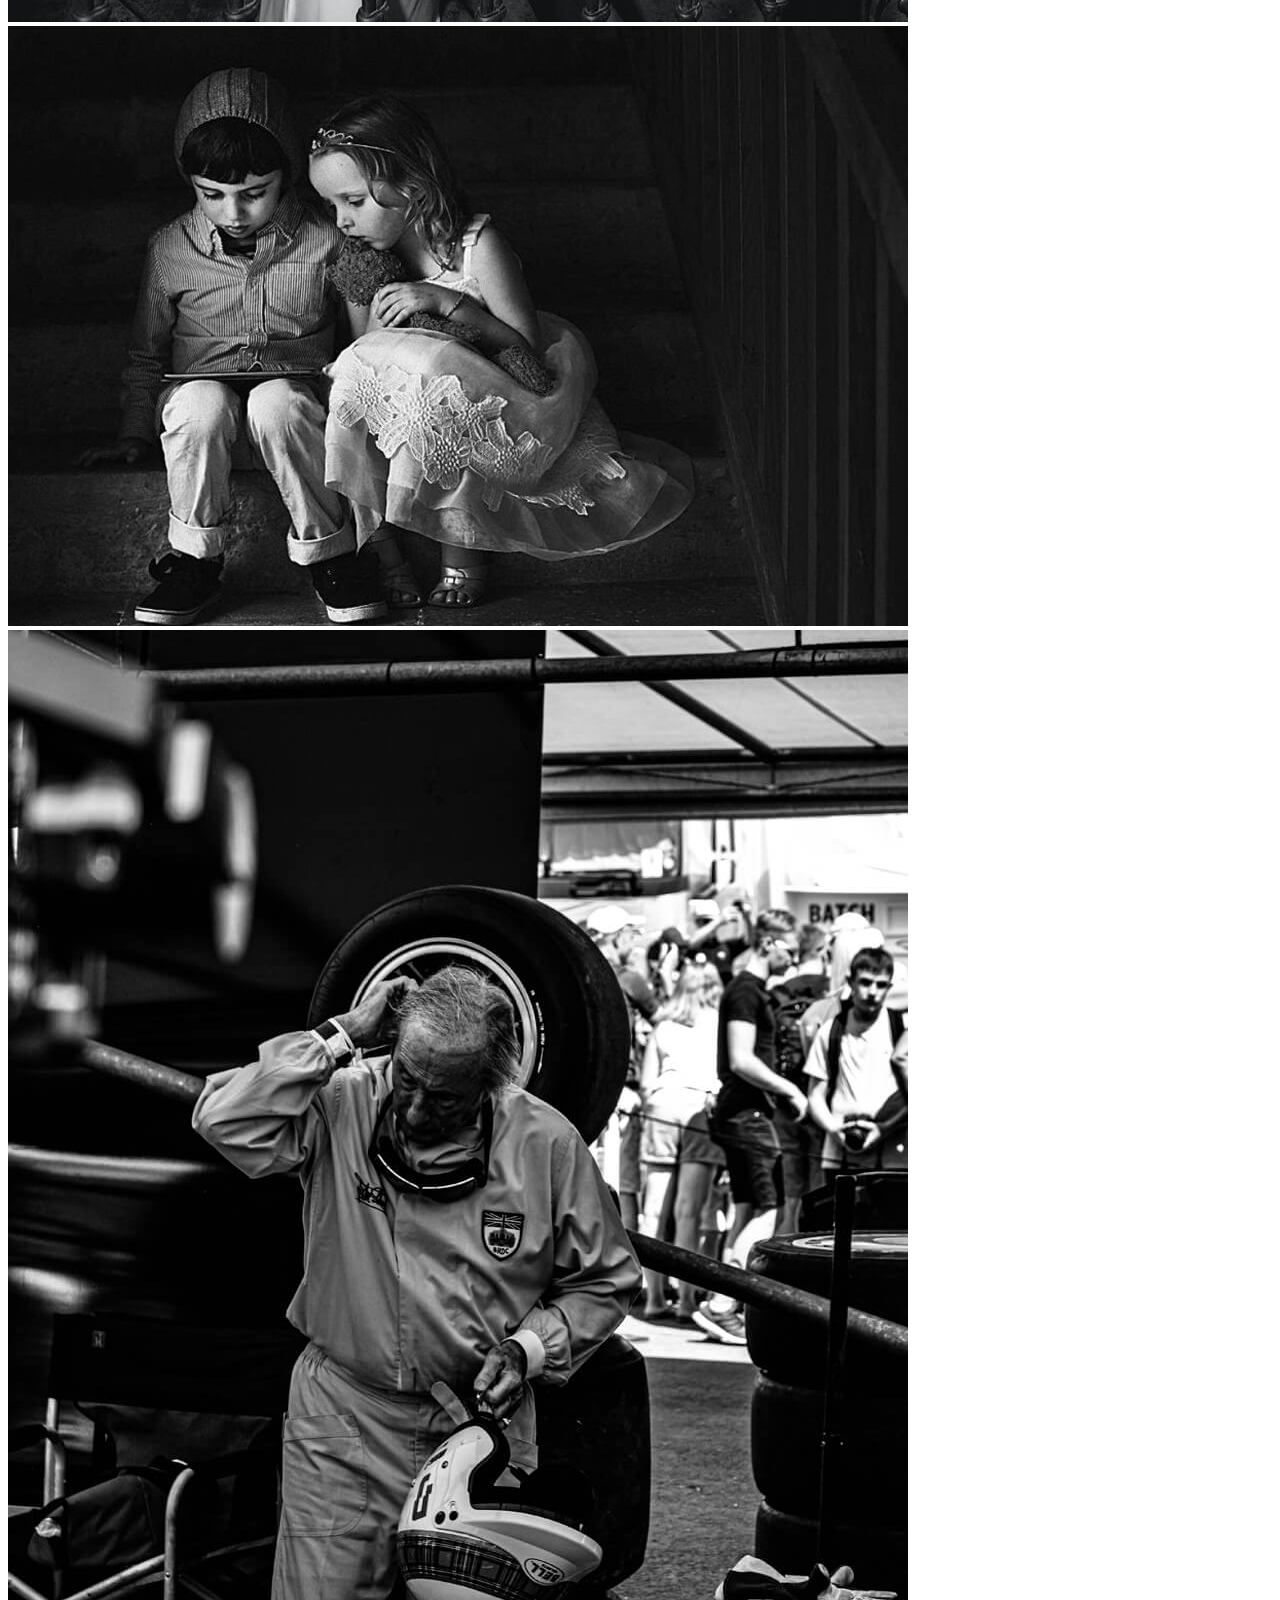
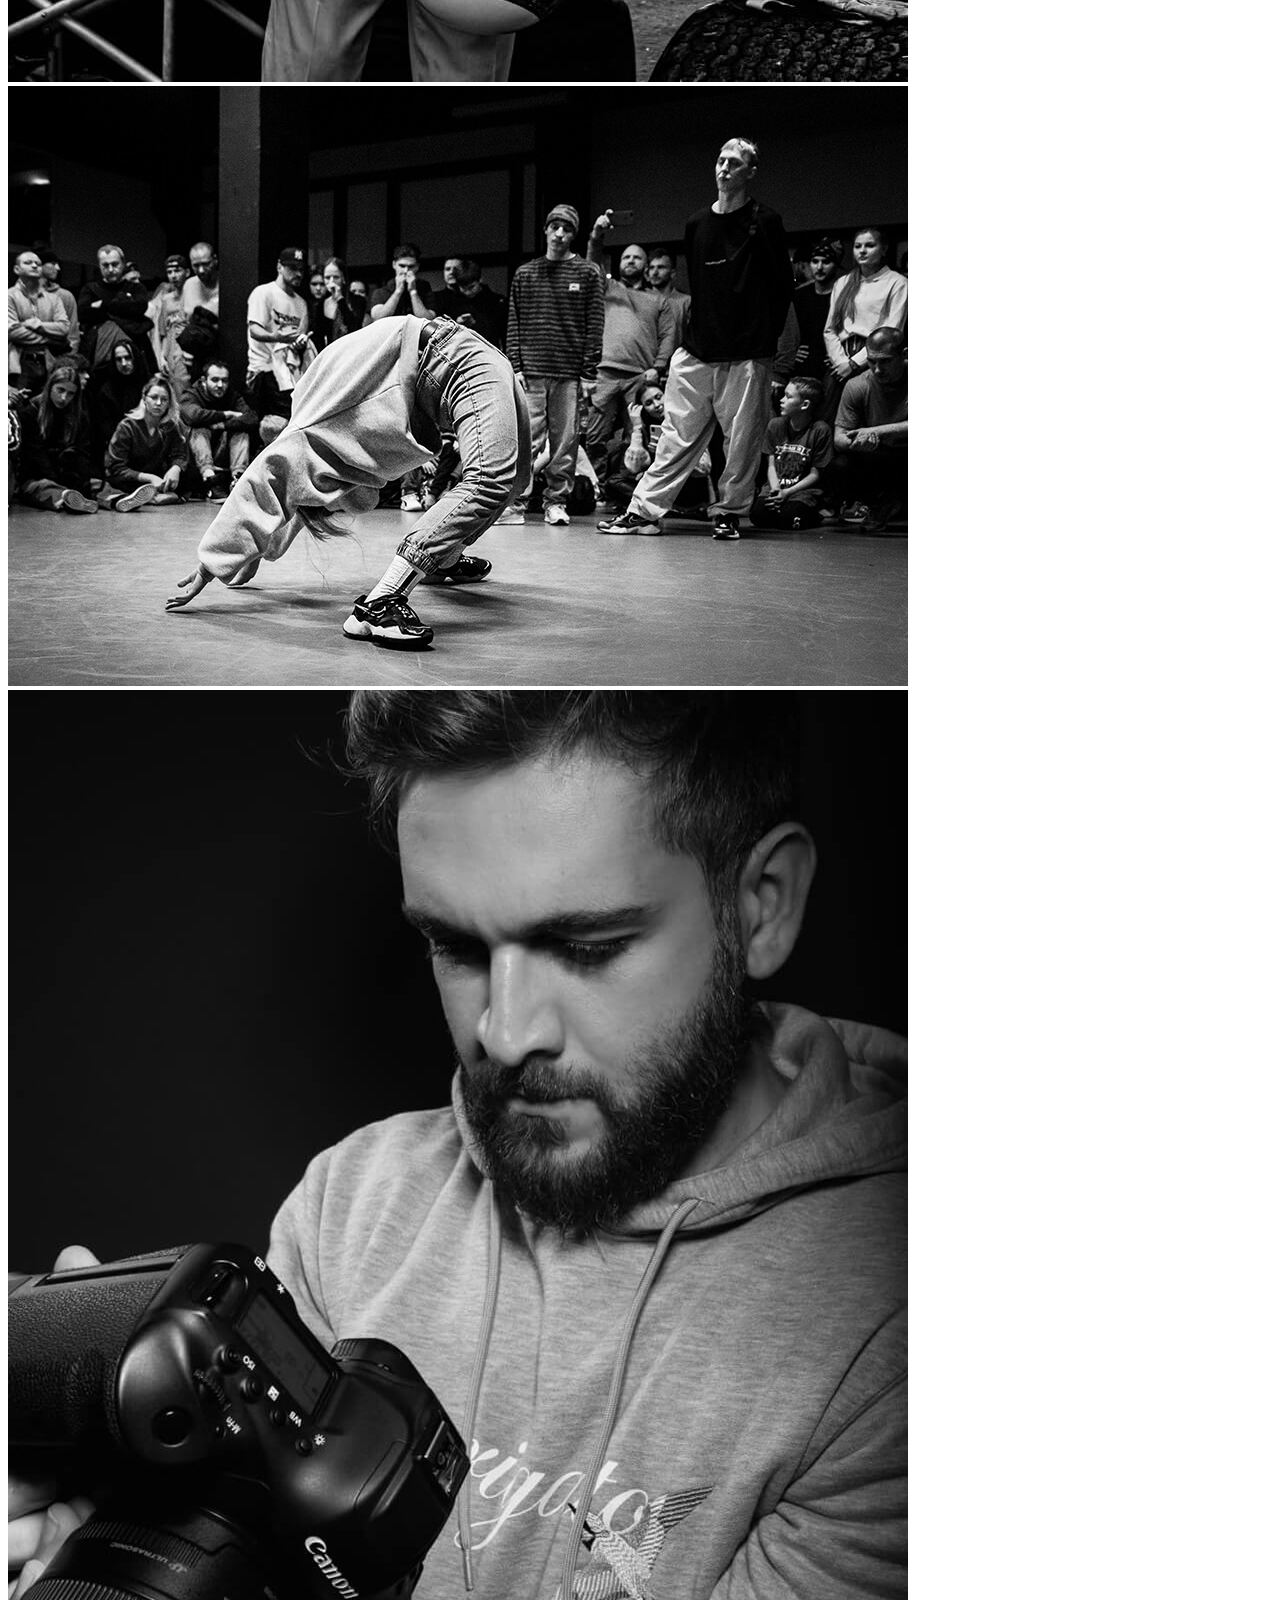
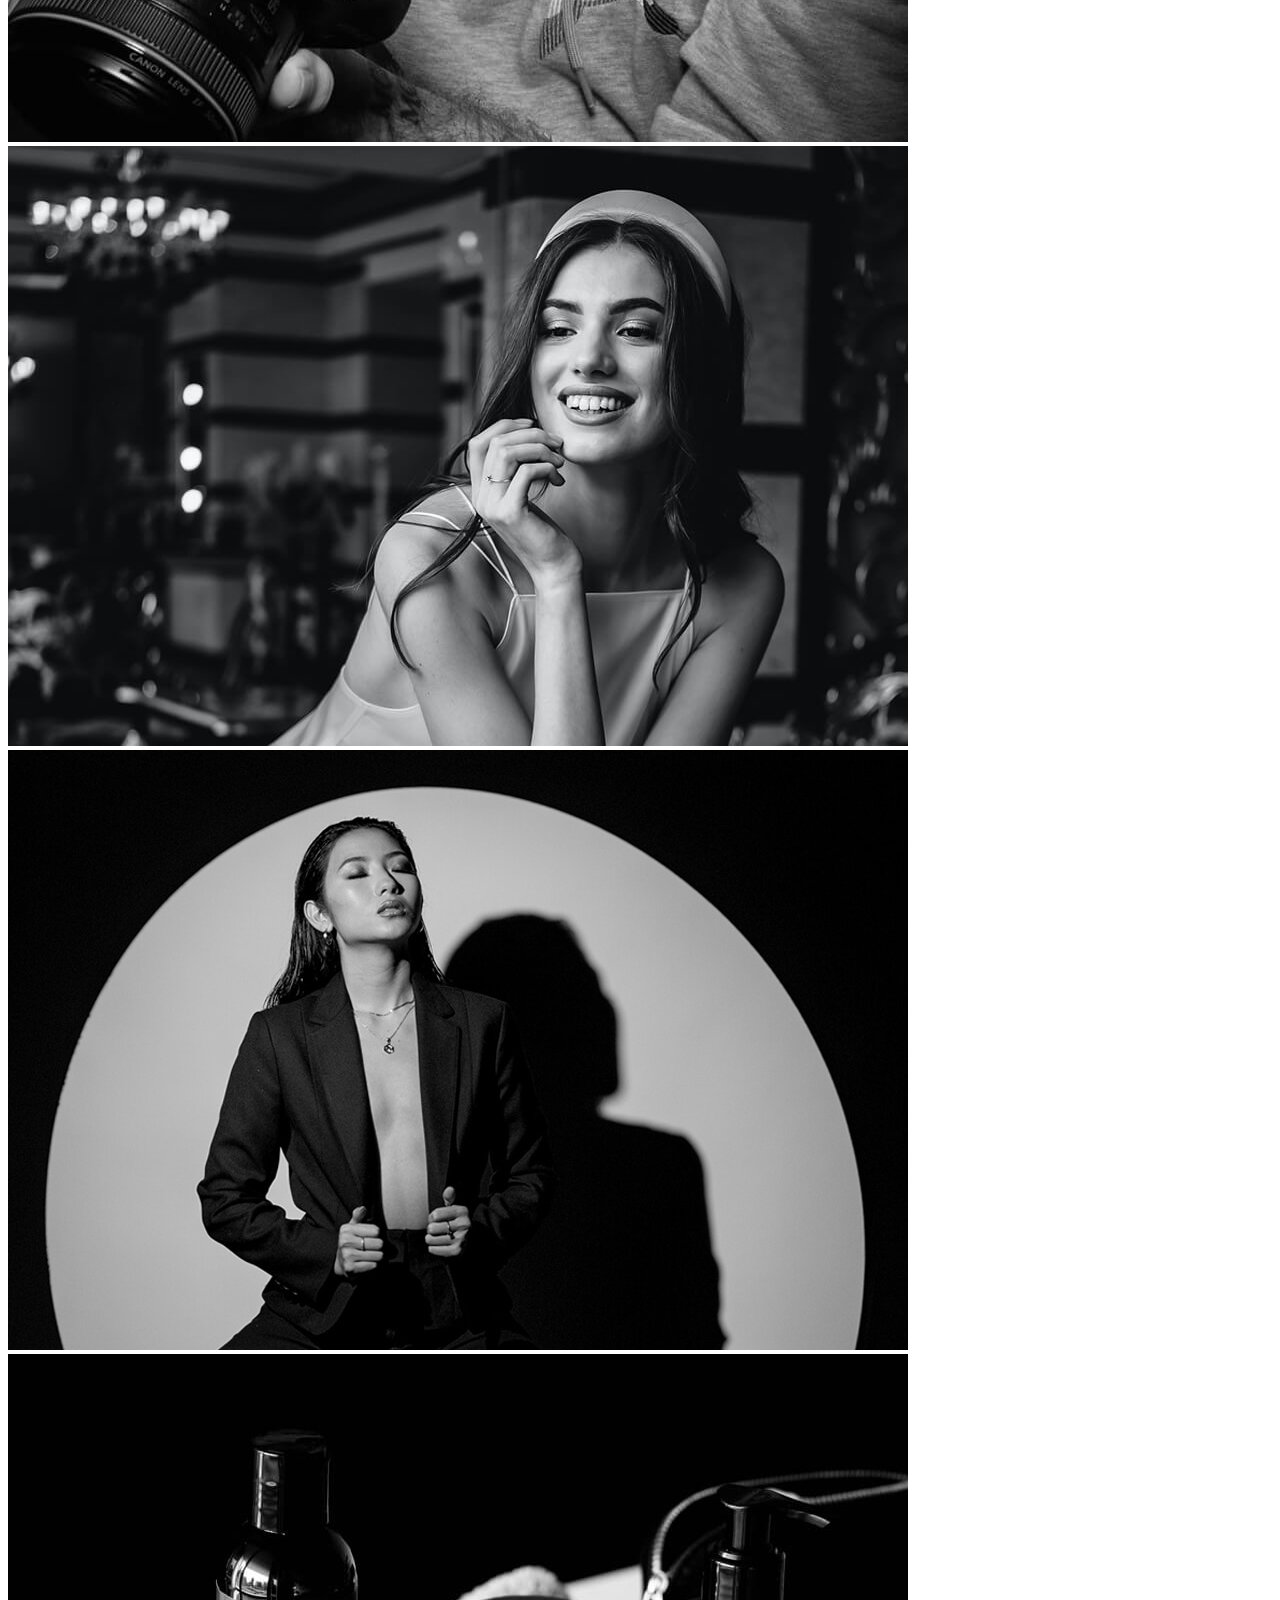
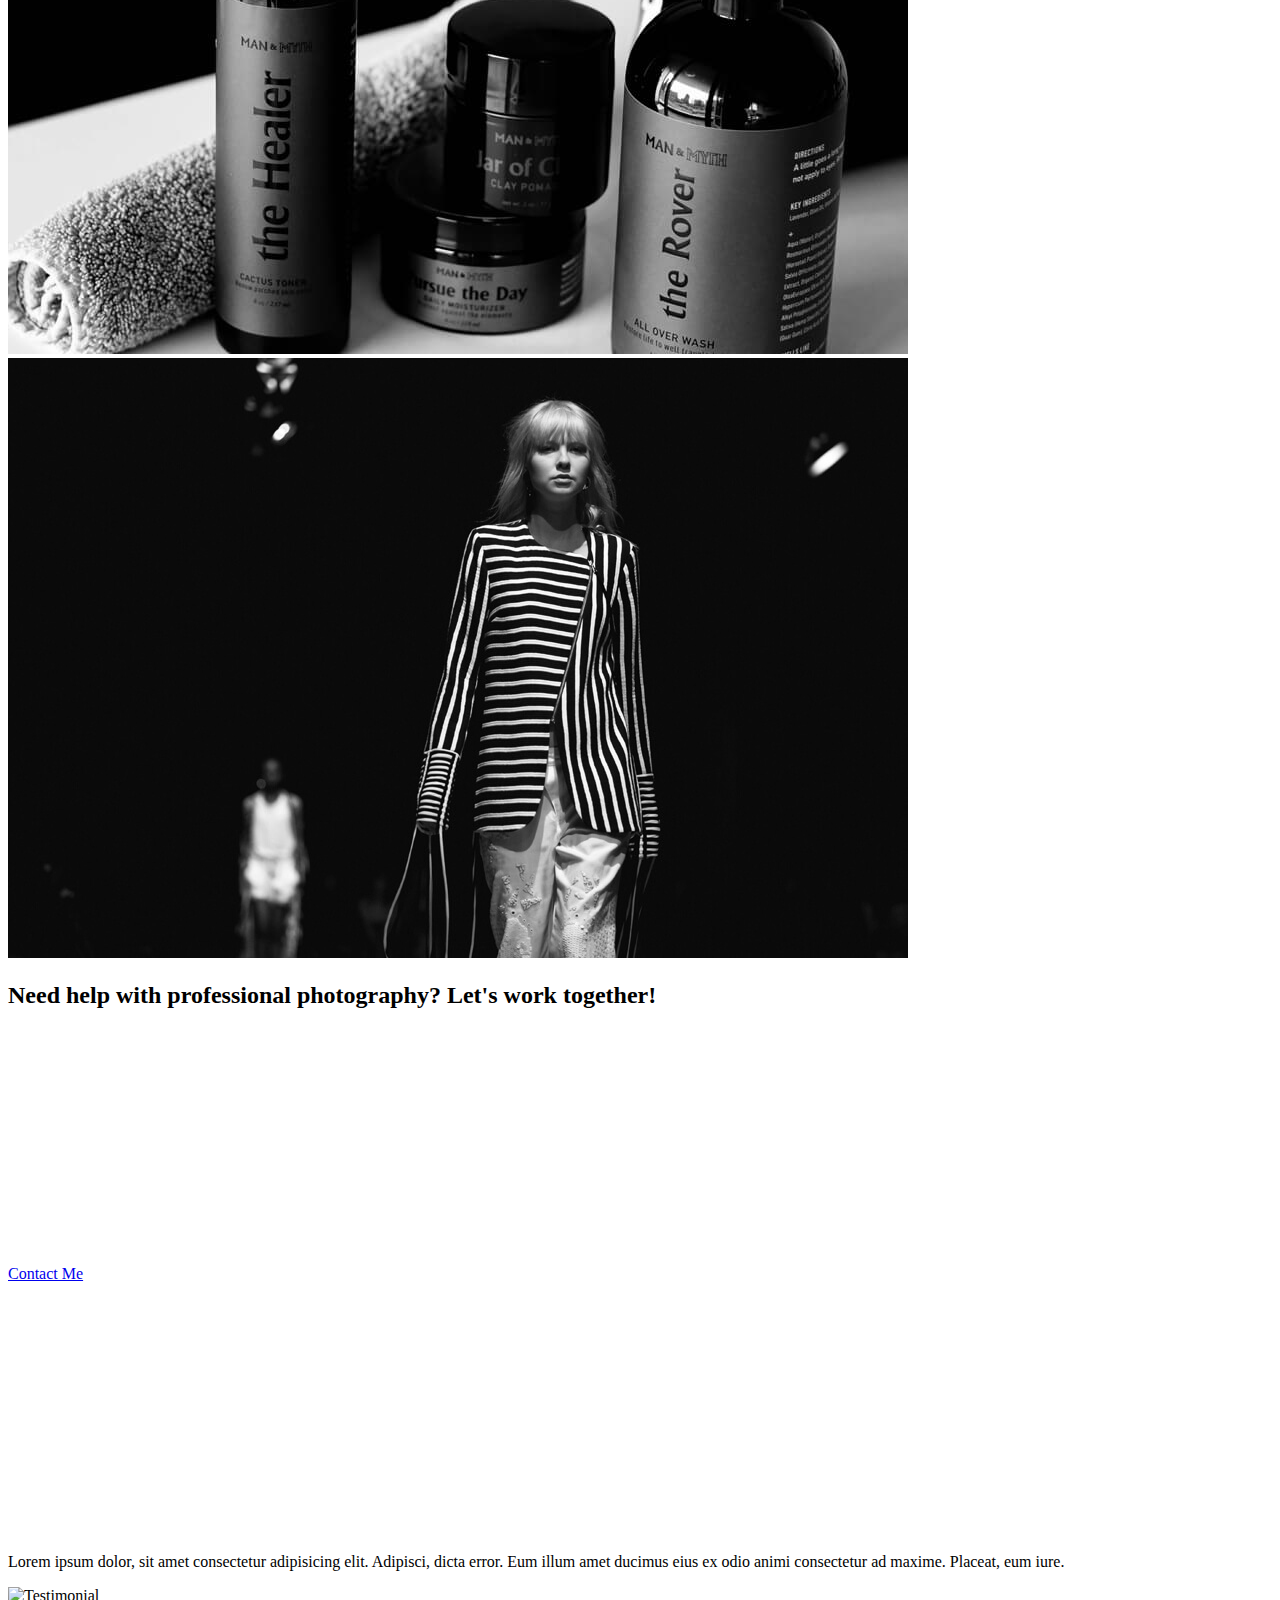
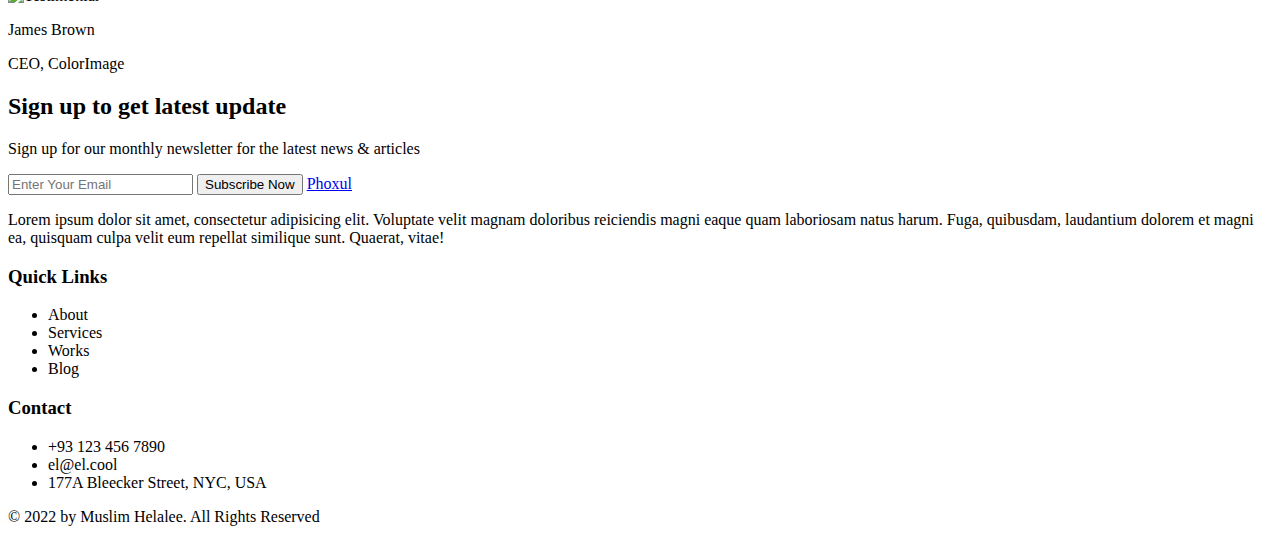
==== commit d5aff036: "object fit allows aspect ratio to be presevered" ====
--- a/11.exercise_code_the_phoxul.html
+++ b/11.exercise_code_the_phoxul.html
@@ -75,7 +75,7 @@
     </ul>
 
     <!-- Personal Info Section Image -->
-    <img src="personal-info-img.jpg" alt="Personal Image" />
+    <img class="personal" src="personal-info-img.jpg" alt="Personal Image" />
 
     <!-- My Services Section Title -->
     <h2>My Services</h2>
--- a/5.style.css
+++ b/5.style.css
@@ -0,0 +1,12 @@
+.personal-info__title{
+    font-family: Arial, Helvetica, sans-serif;
+    font-size: 35px;
+    font-weight:400;
+}
+
+.personal{
+    height: 700px;
+    width:1000px;
+    object-fit: cover;
+    /* allows aspect ratio to be preserved */
+}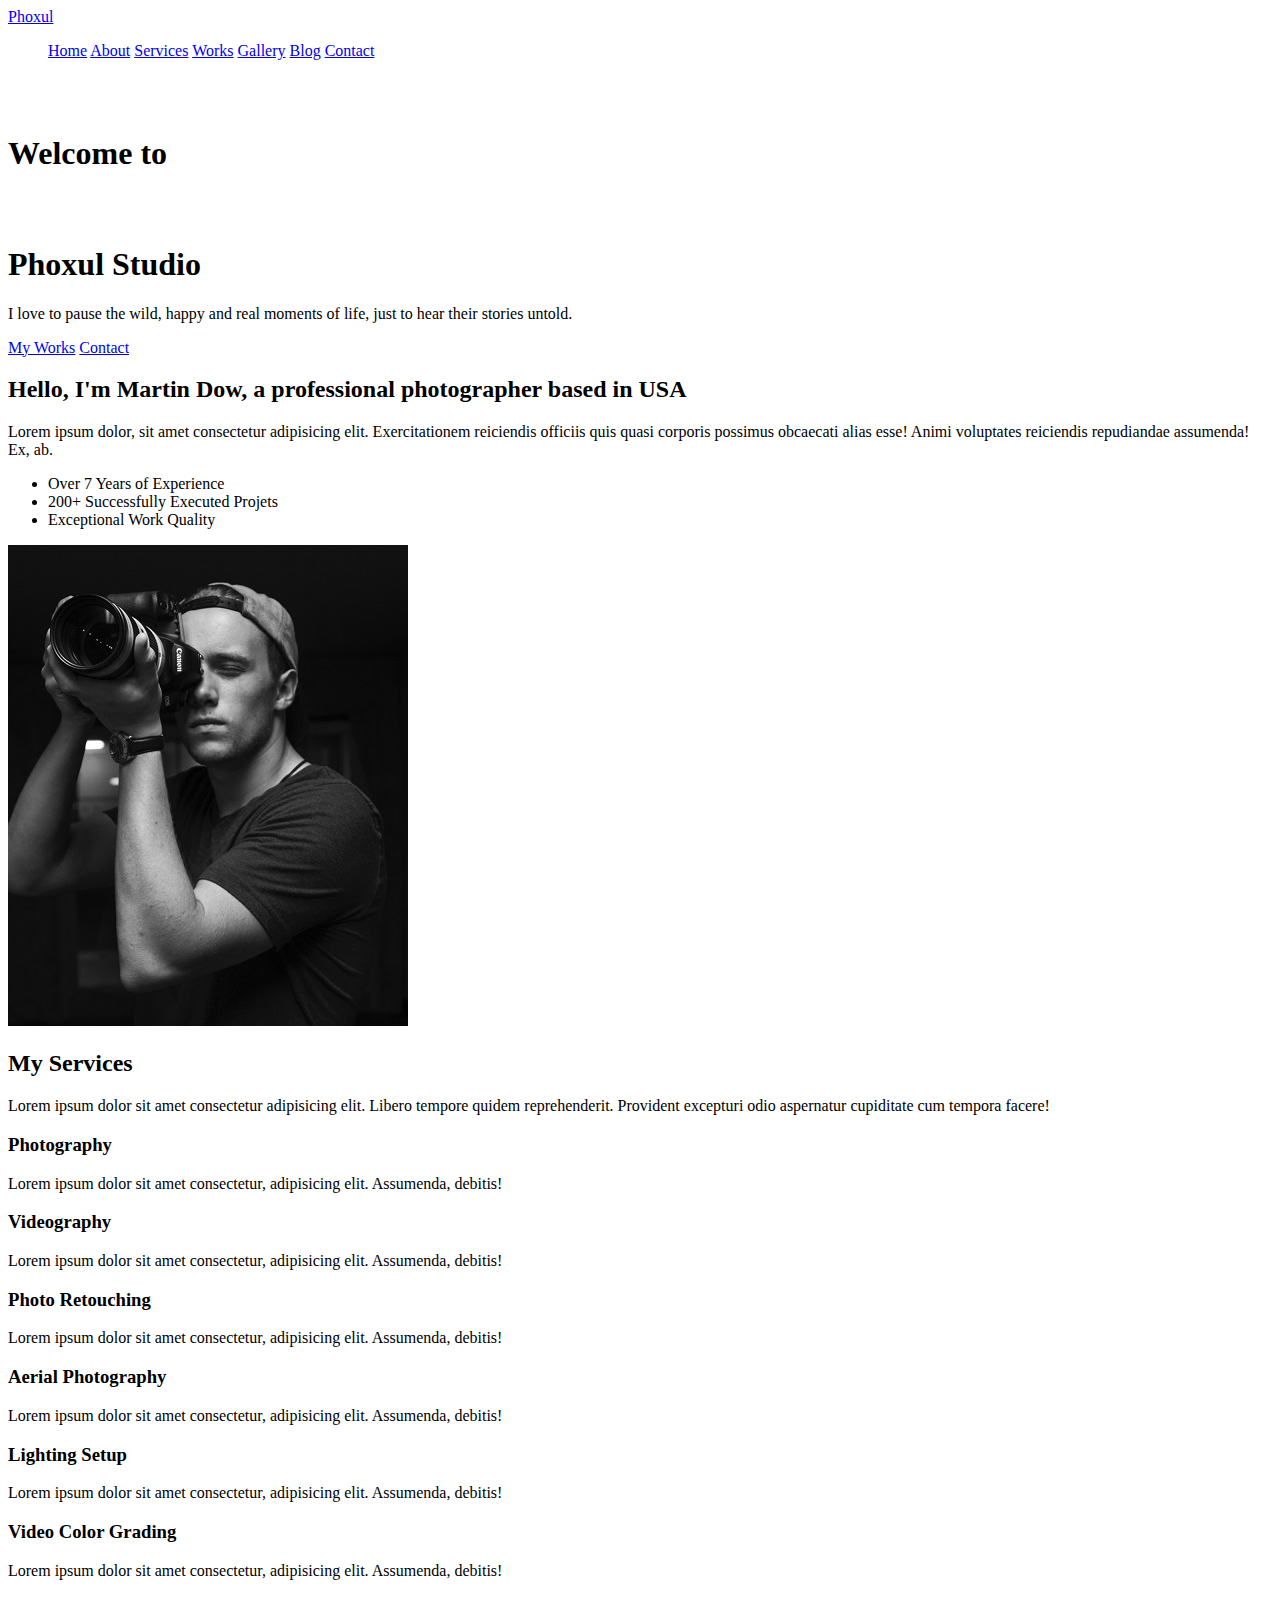
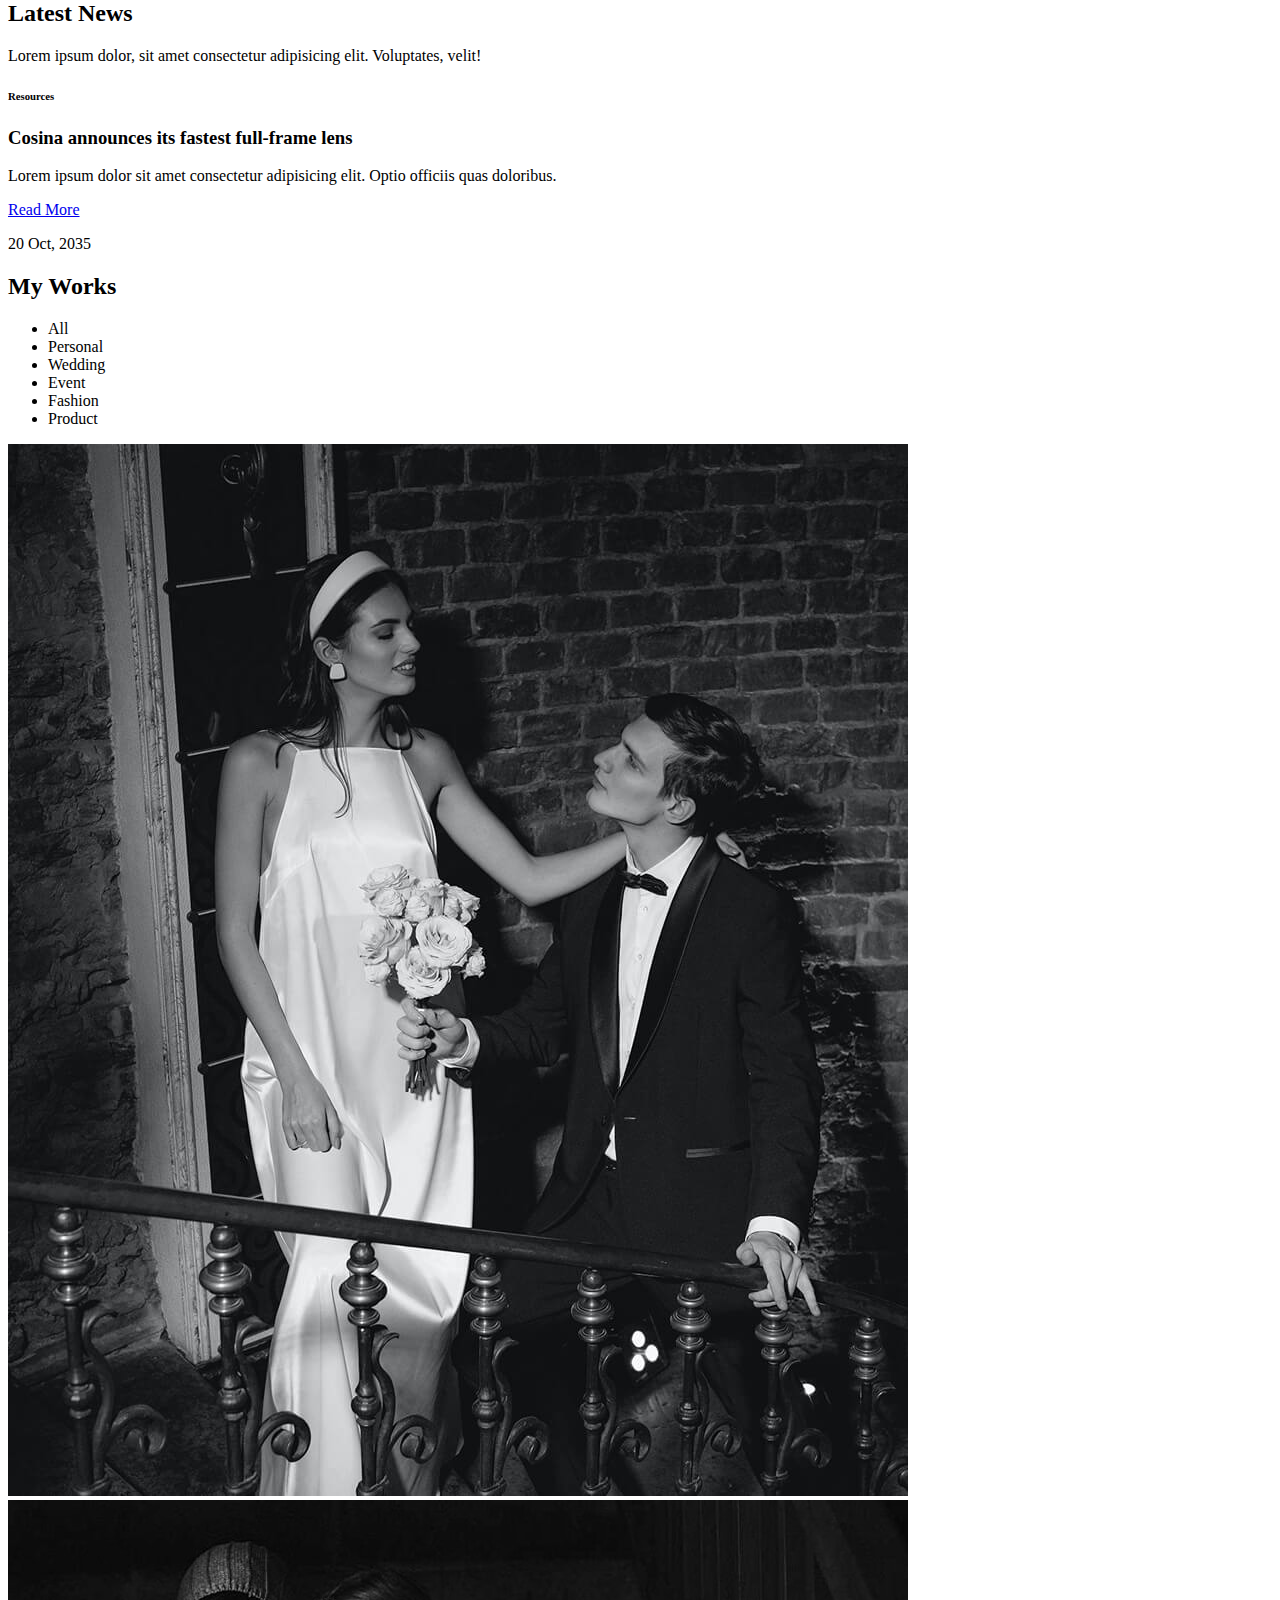
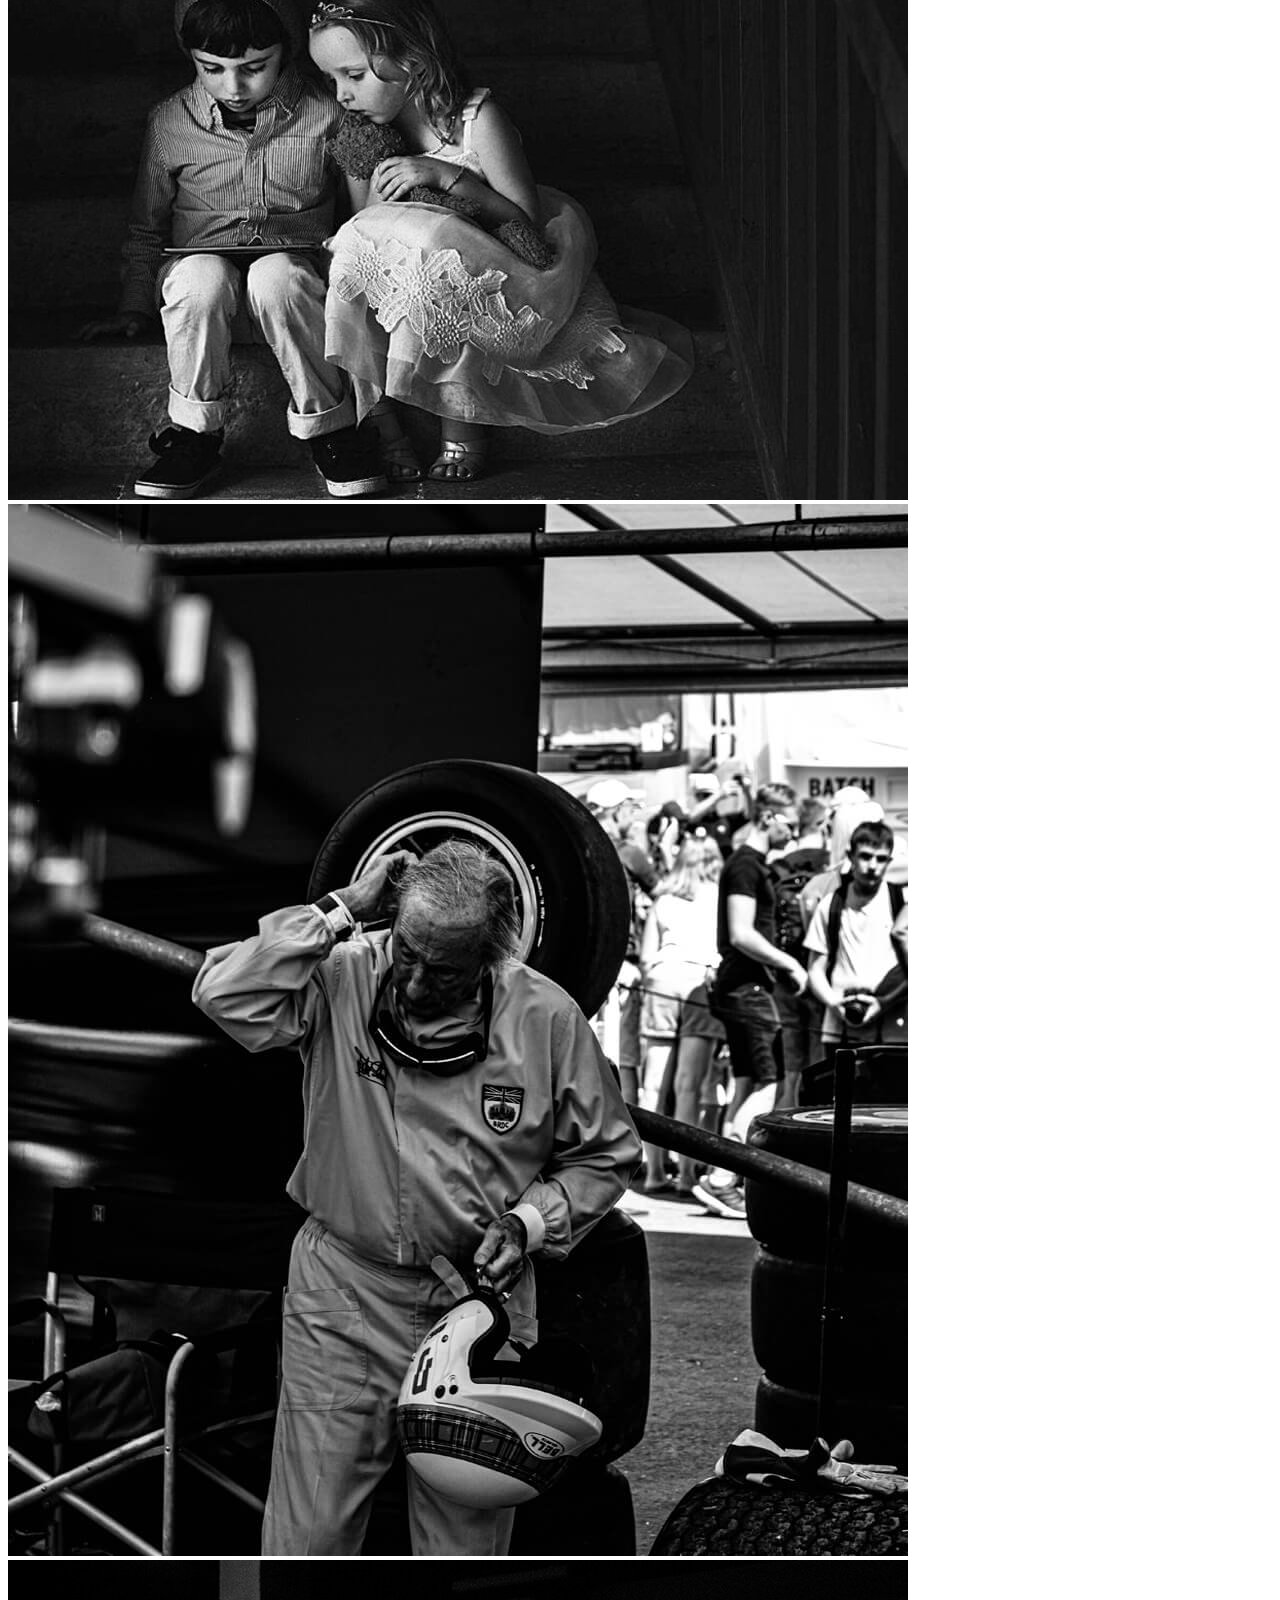
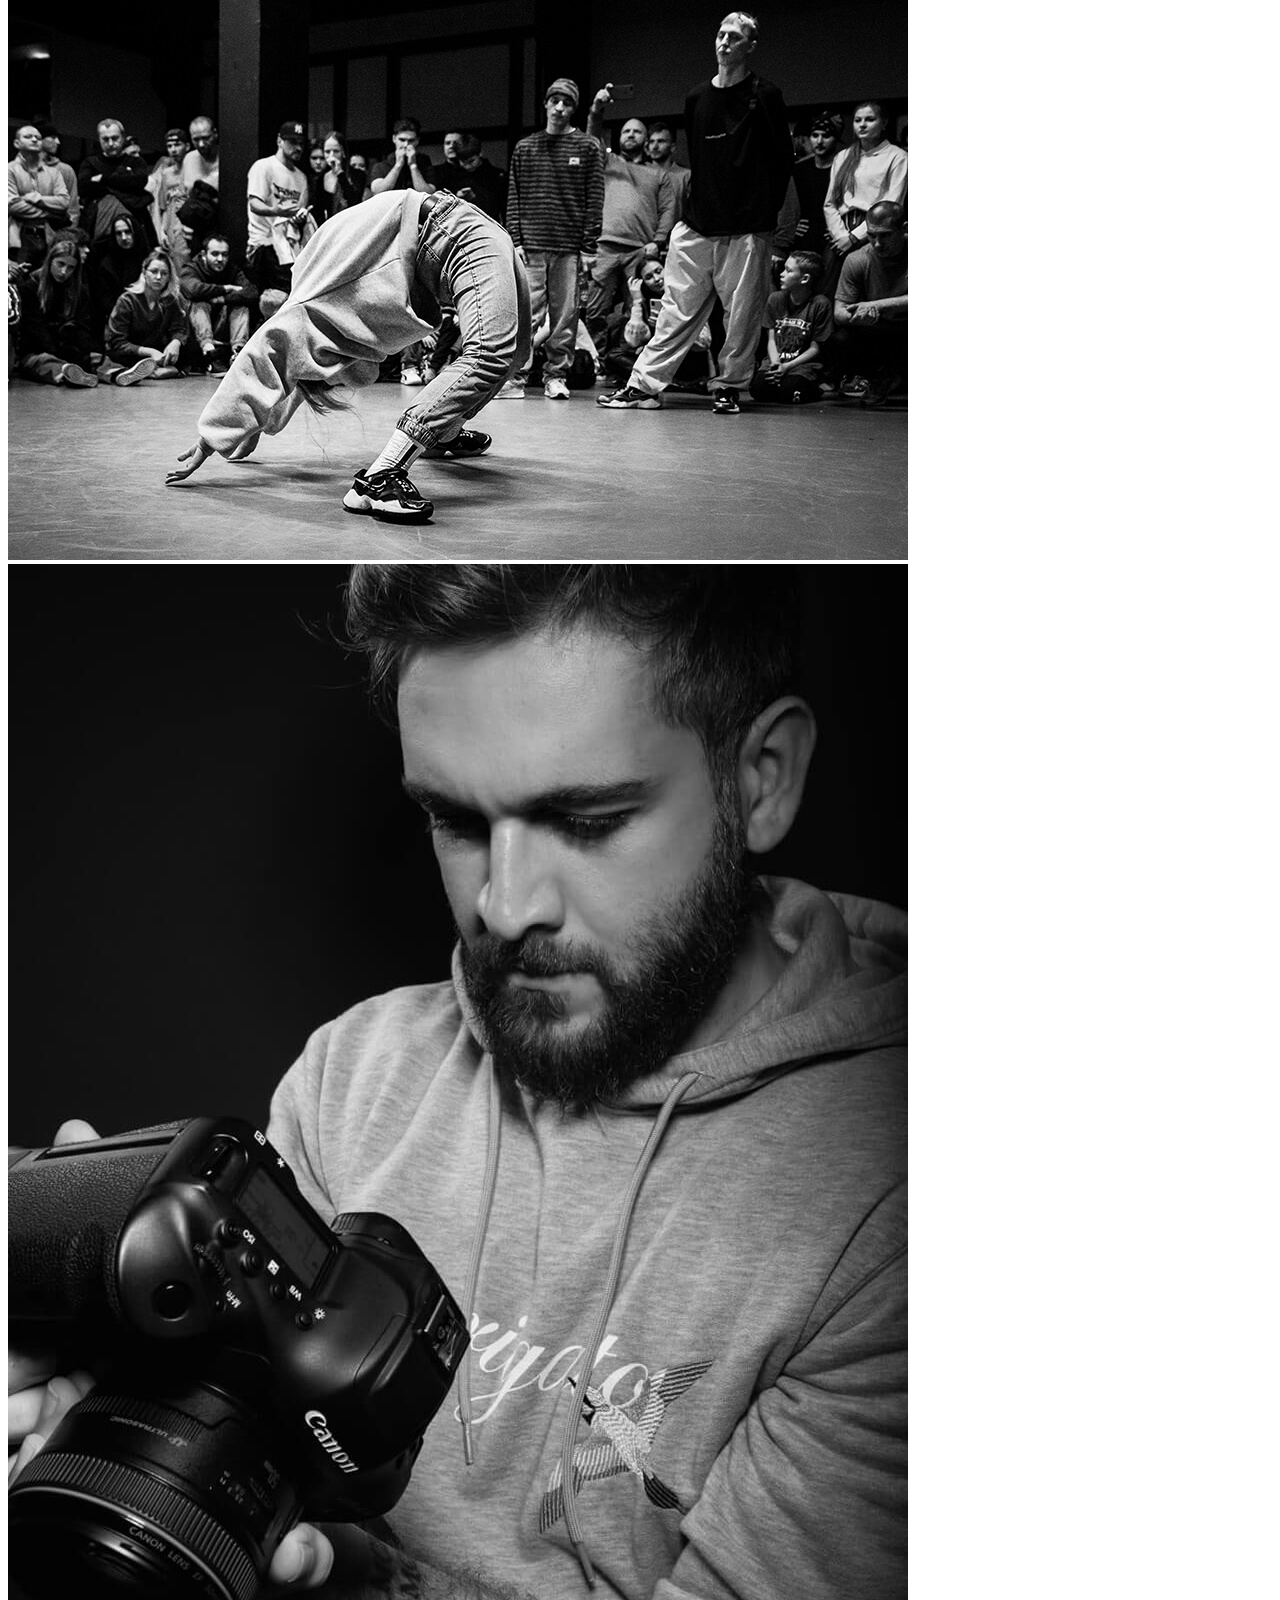
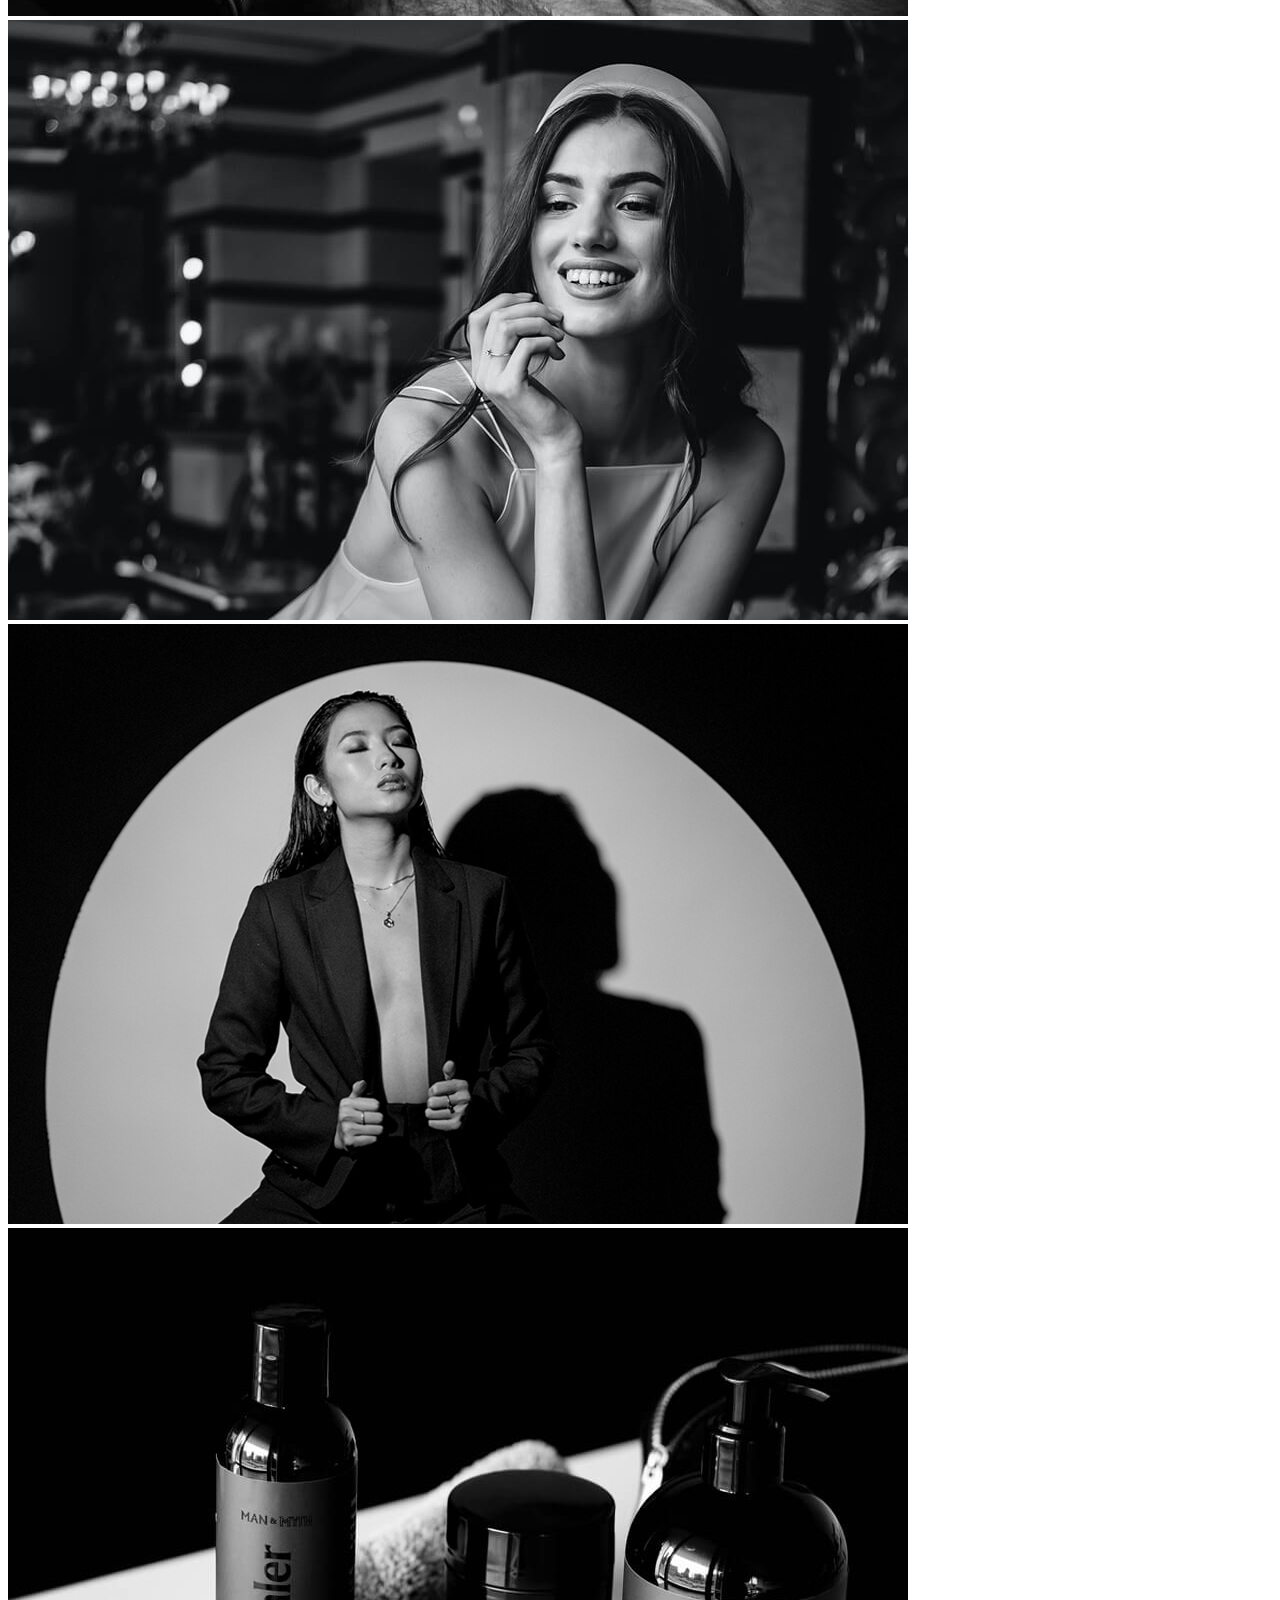
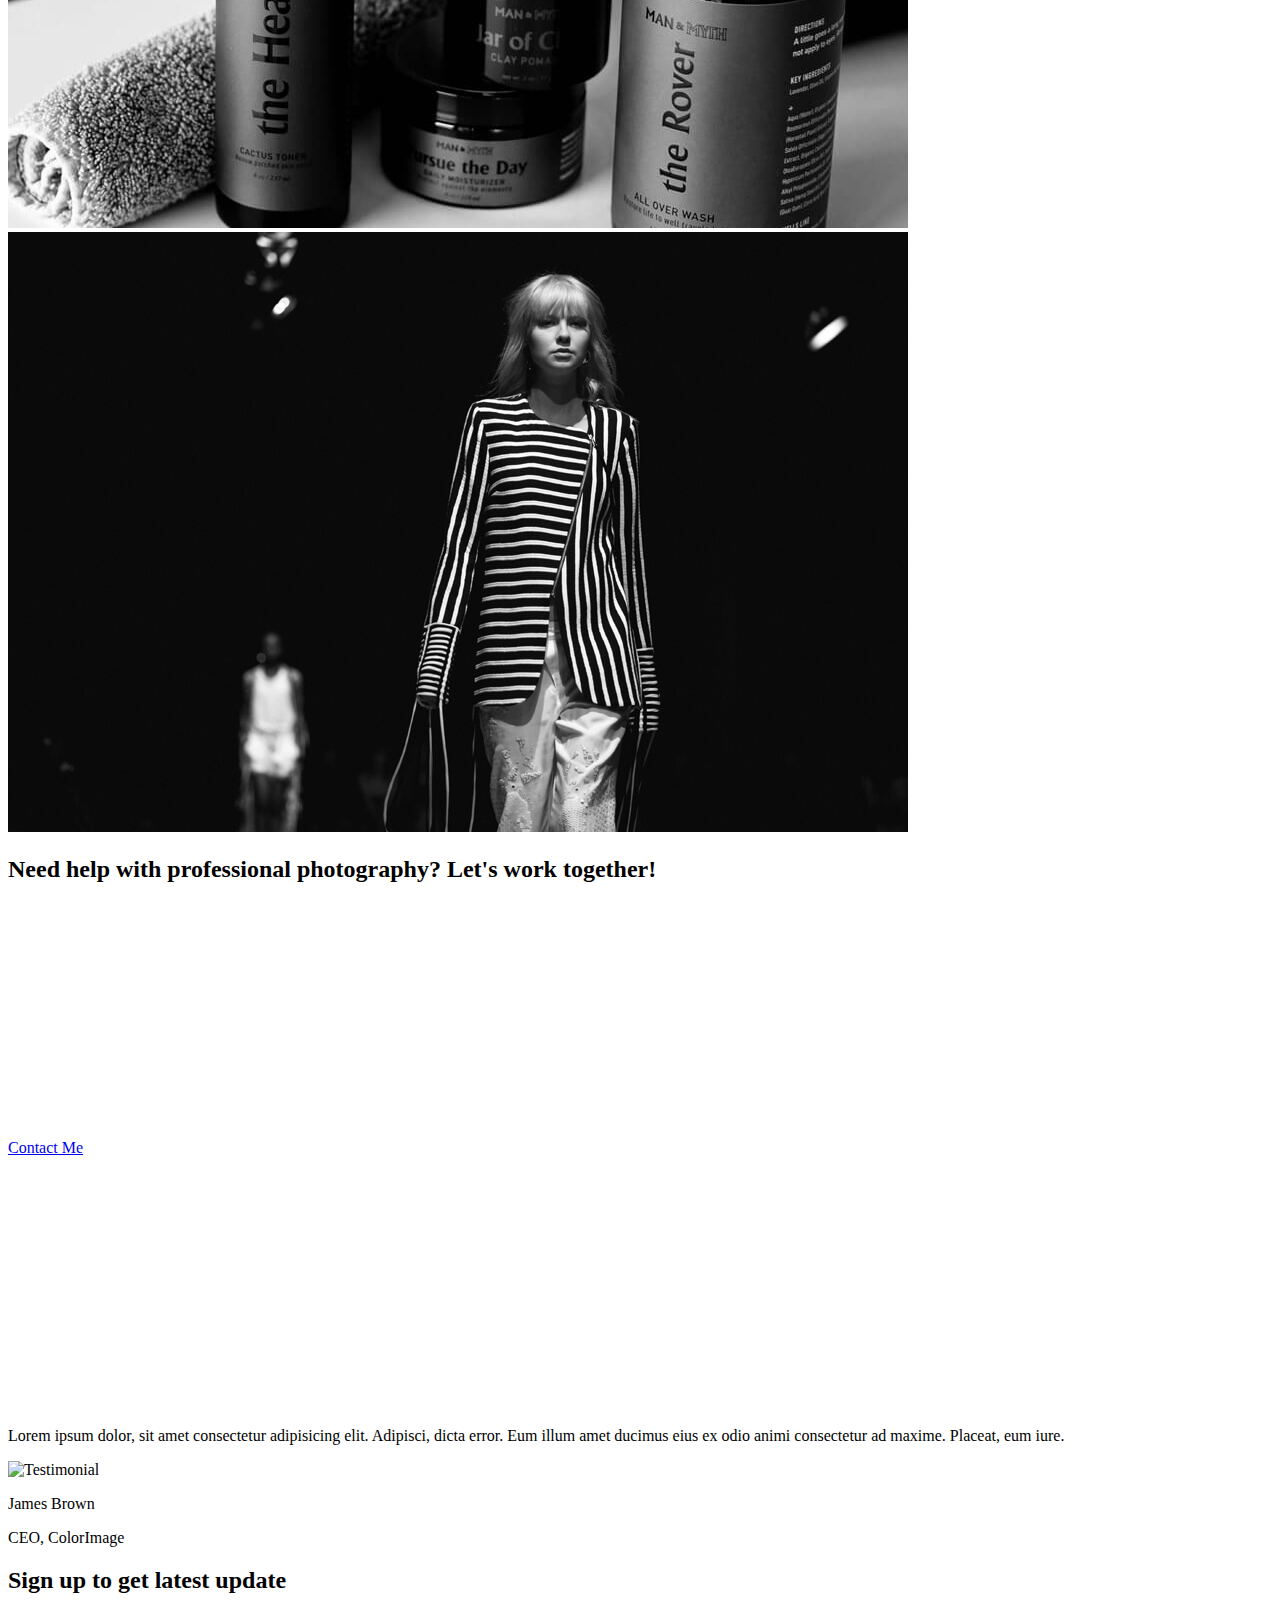
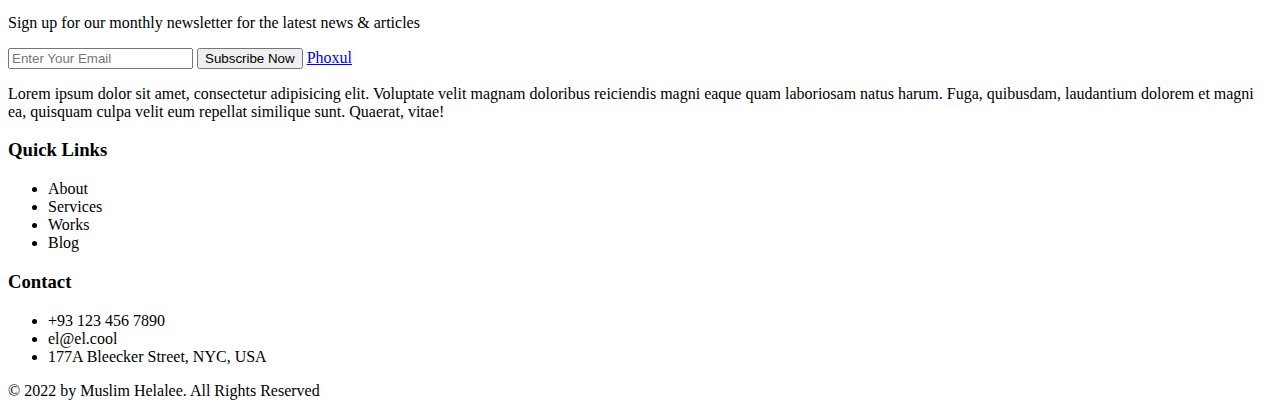
==== commit 0198ba86: "new css sheet" ====
--- a/11.exercise_code_the_phoxul.html
+++ b/11.exercise_code_the_phoxul.html
@@ -14,7 +14,7 @@
       referrerpolicy="no-referrer"
     />
     <!-- <link rel="stylesheet" href="1.style.css" > -->
-    <link rel="stylesheet" href="5.style.css">
+    <link rel="stylesheet" href="6.style.css">
 
     <title>Phoxul Website</title>
   </head>
--- a/6.style.css
+++ b/6.style.css
@@ -0,0 +1,11 @@
+/* child selector > */
+
+.hero > h6 {
+
+}
+
+/* descender selector */
+
+.hero h6{
+font-size:2em;
+}
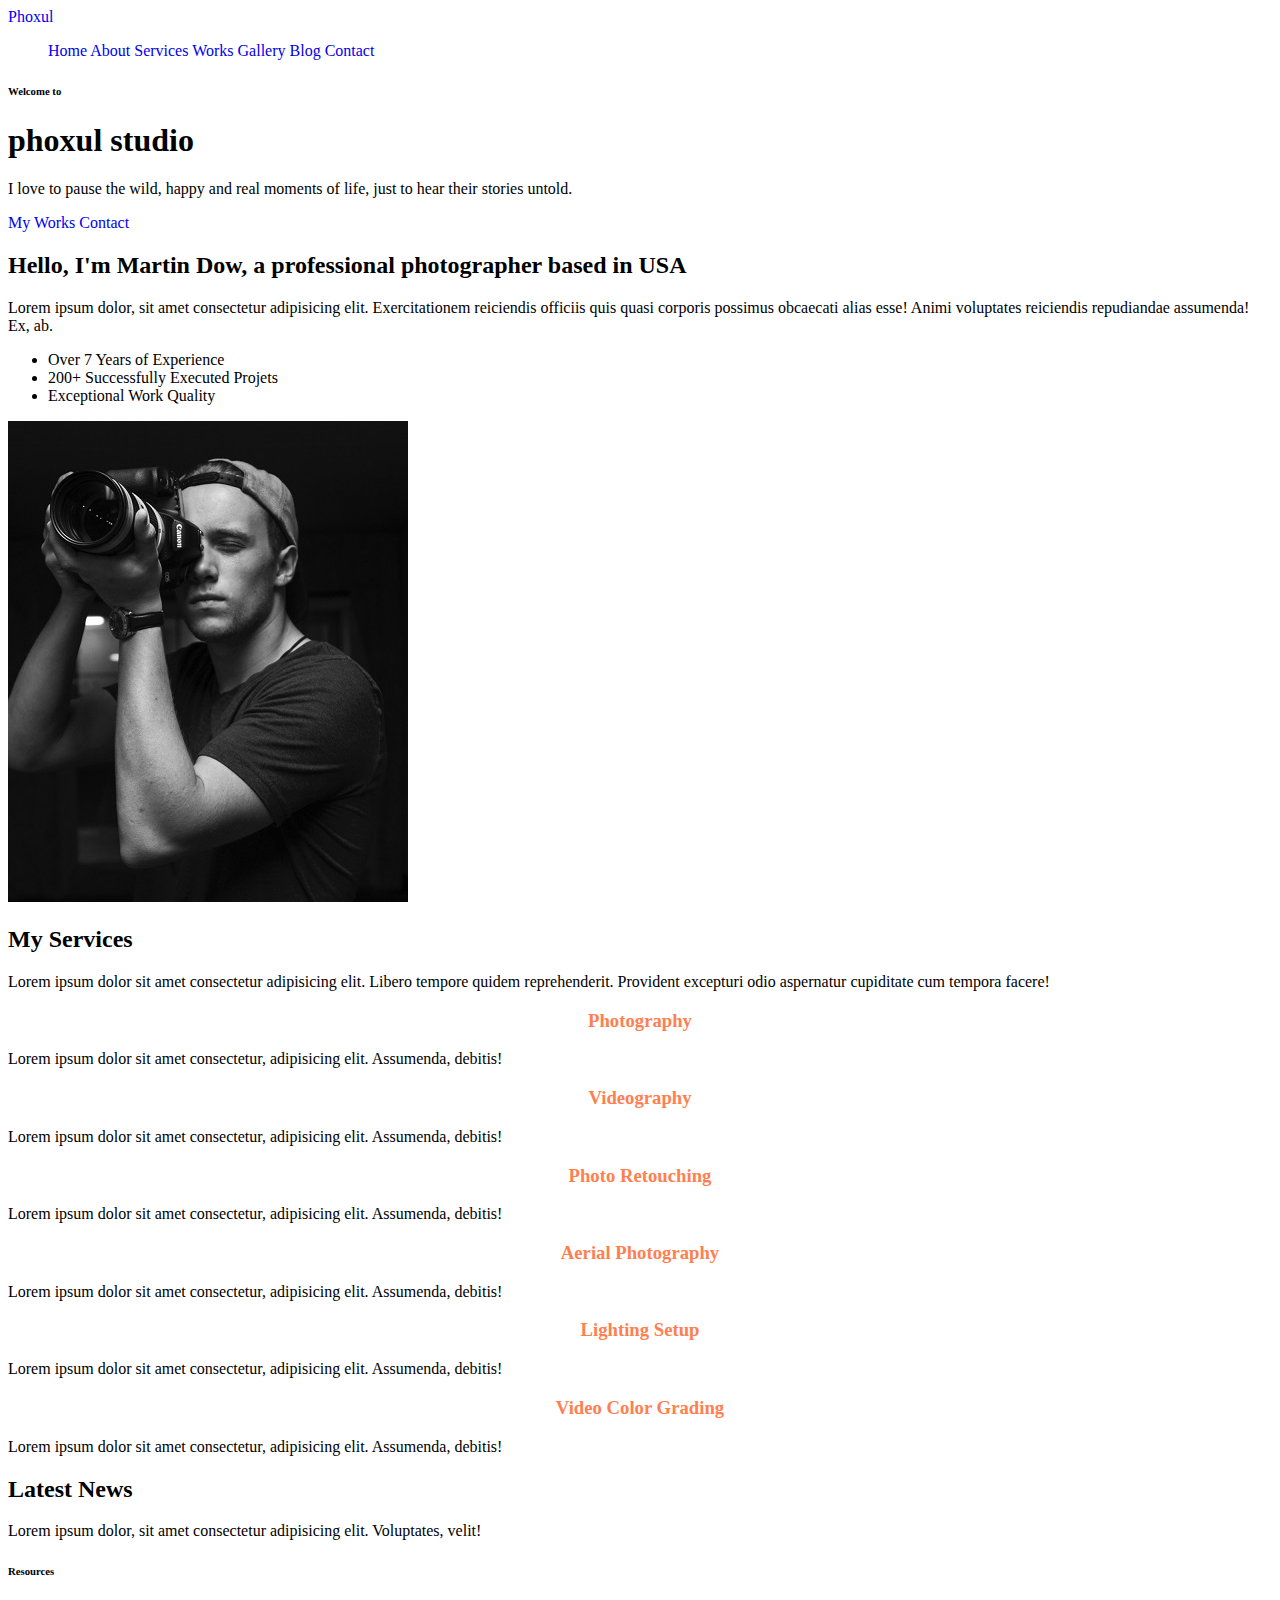
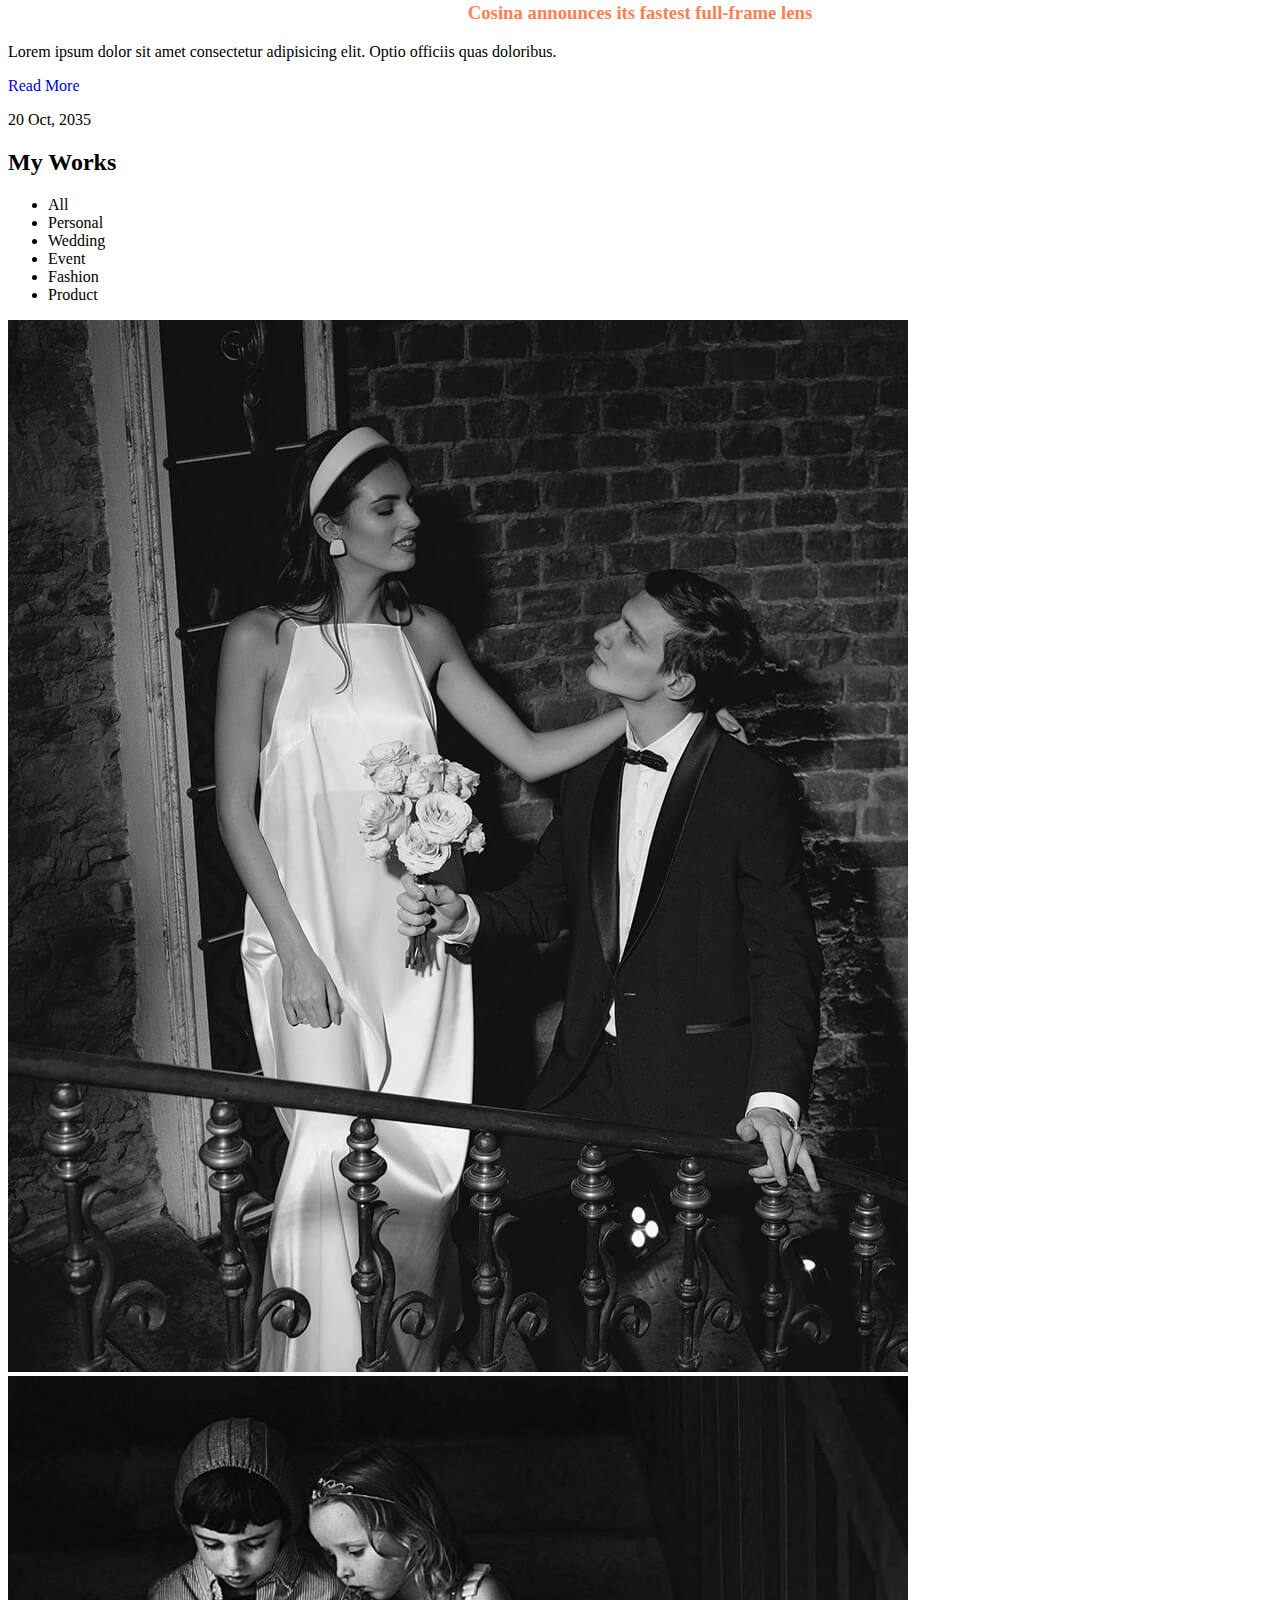
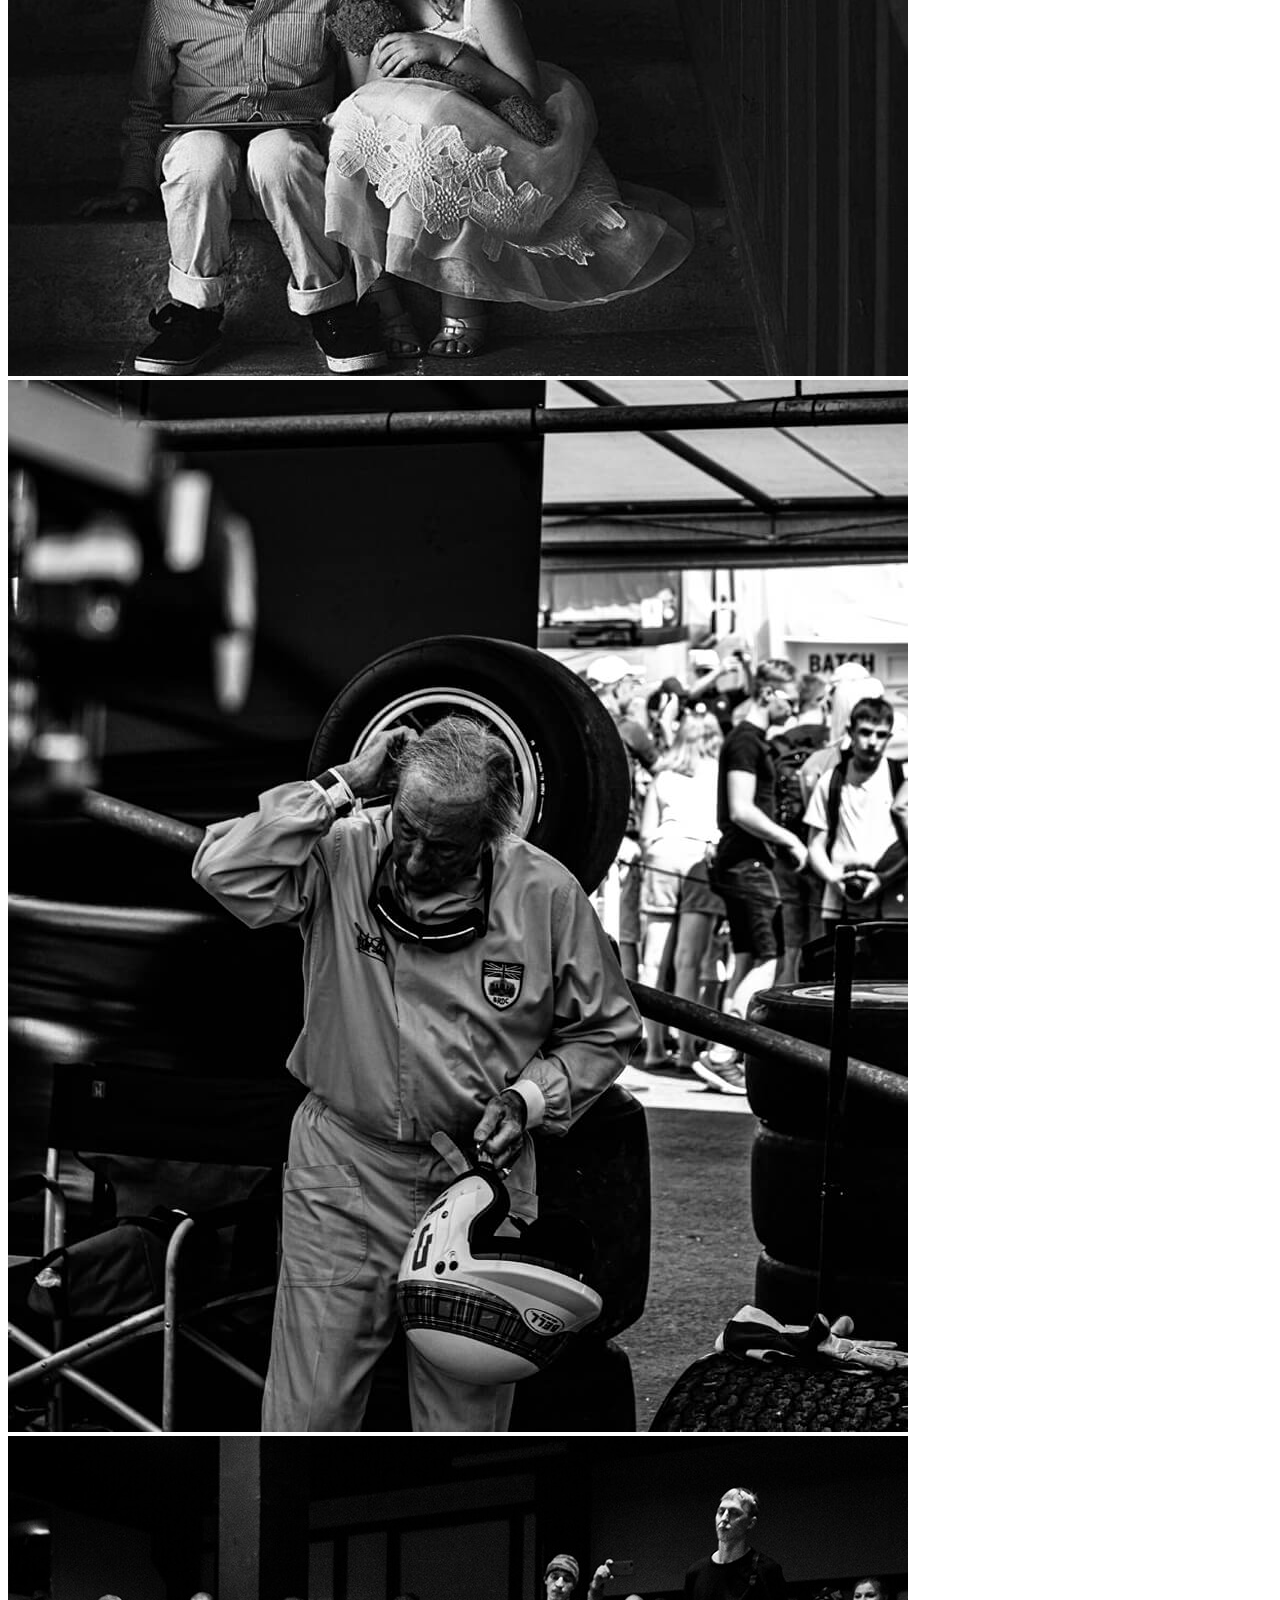
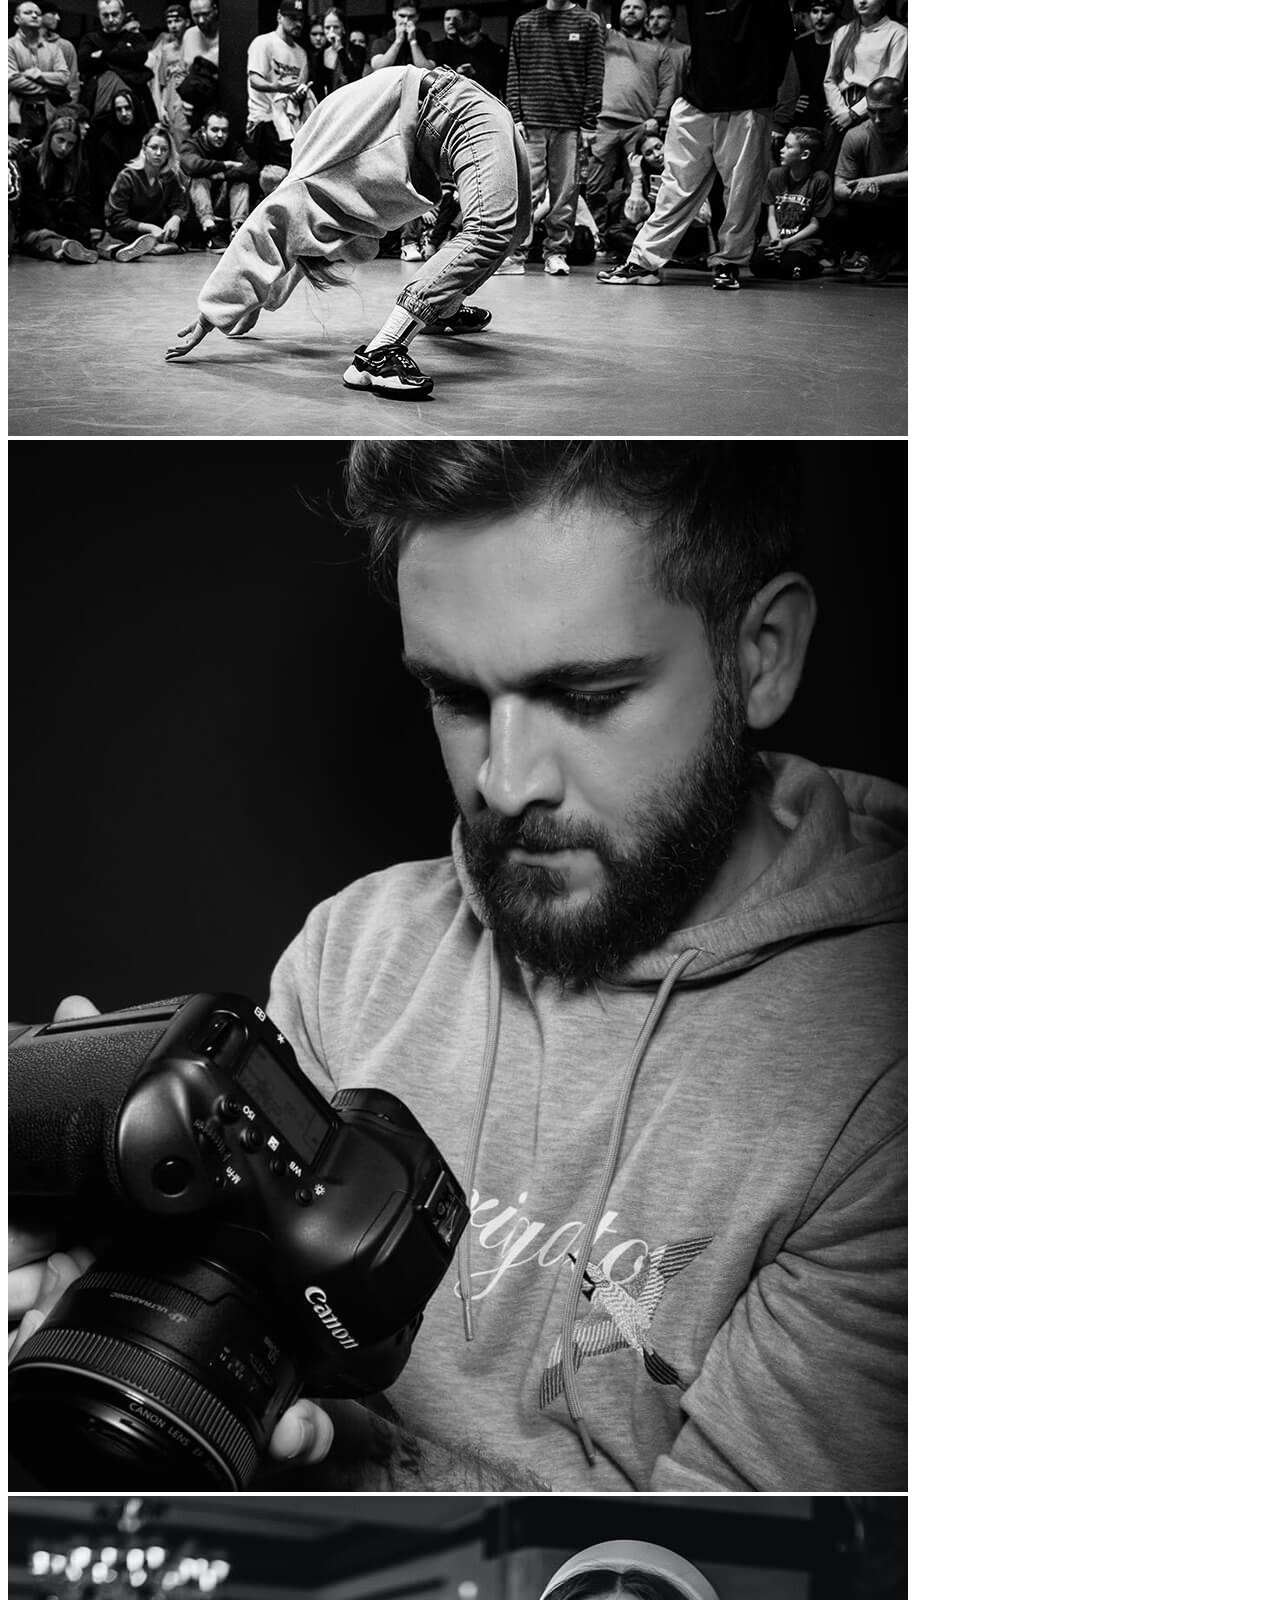
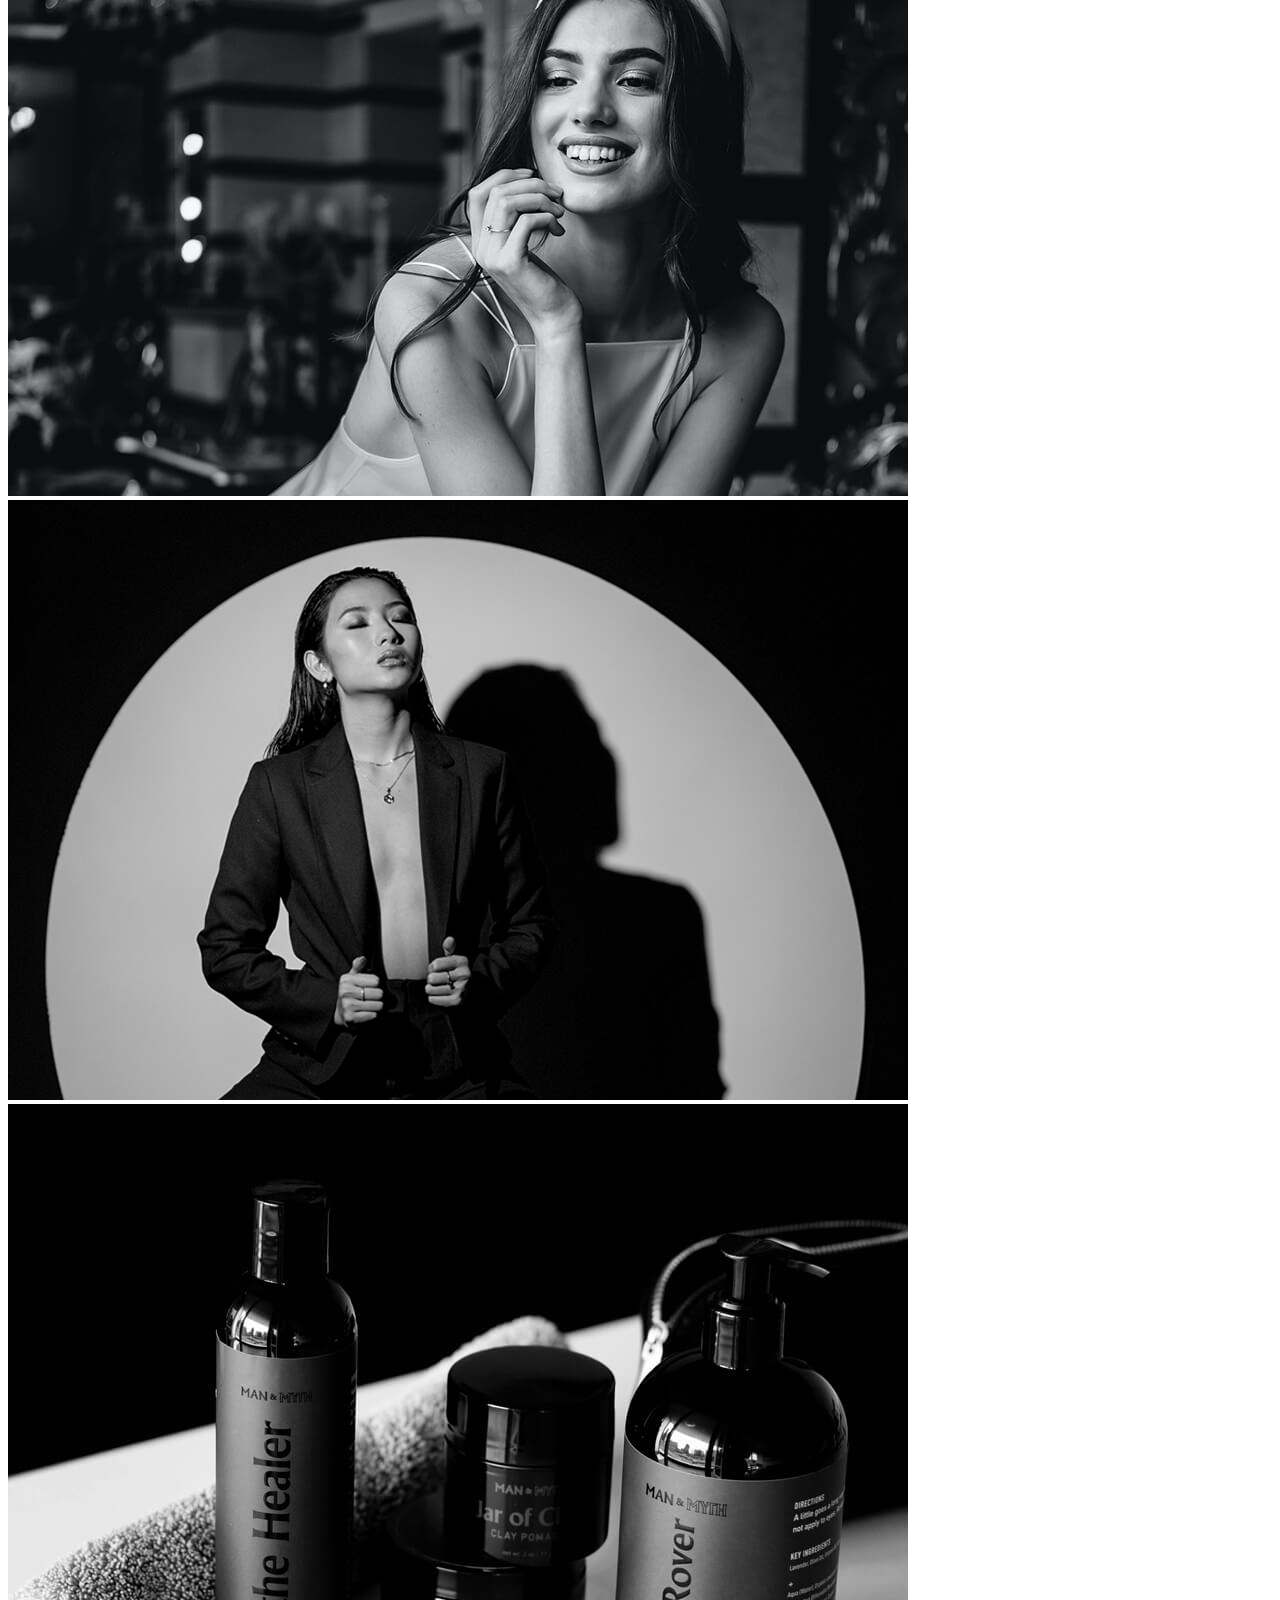
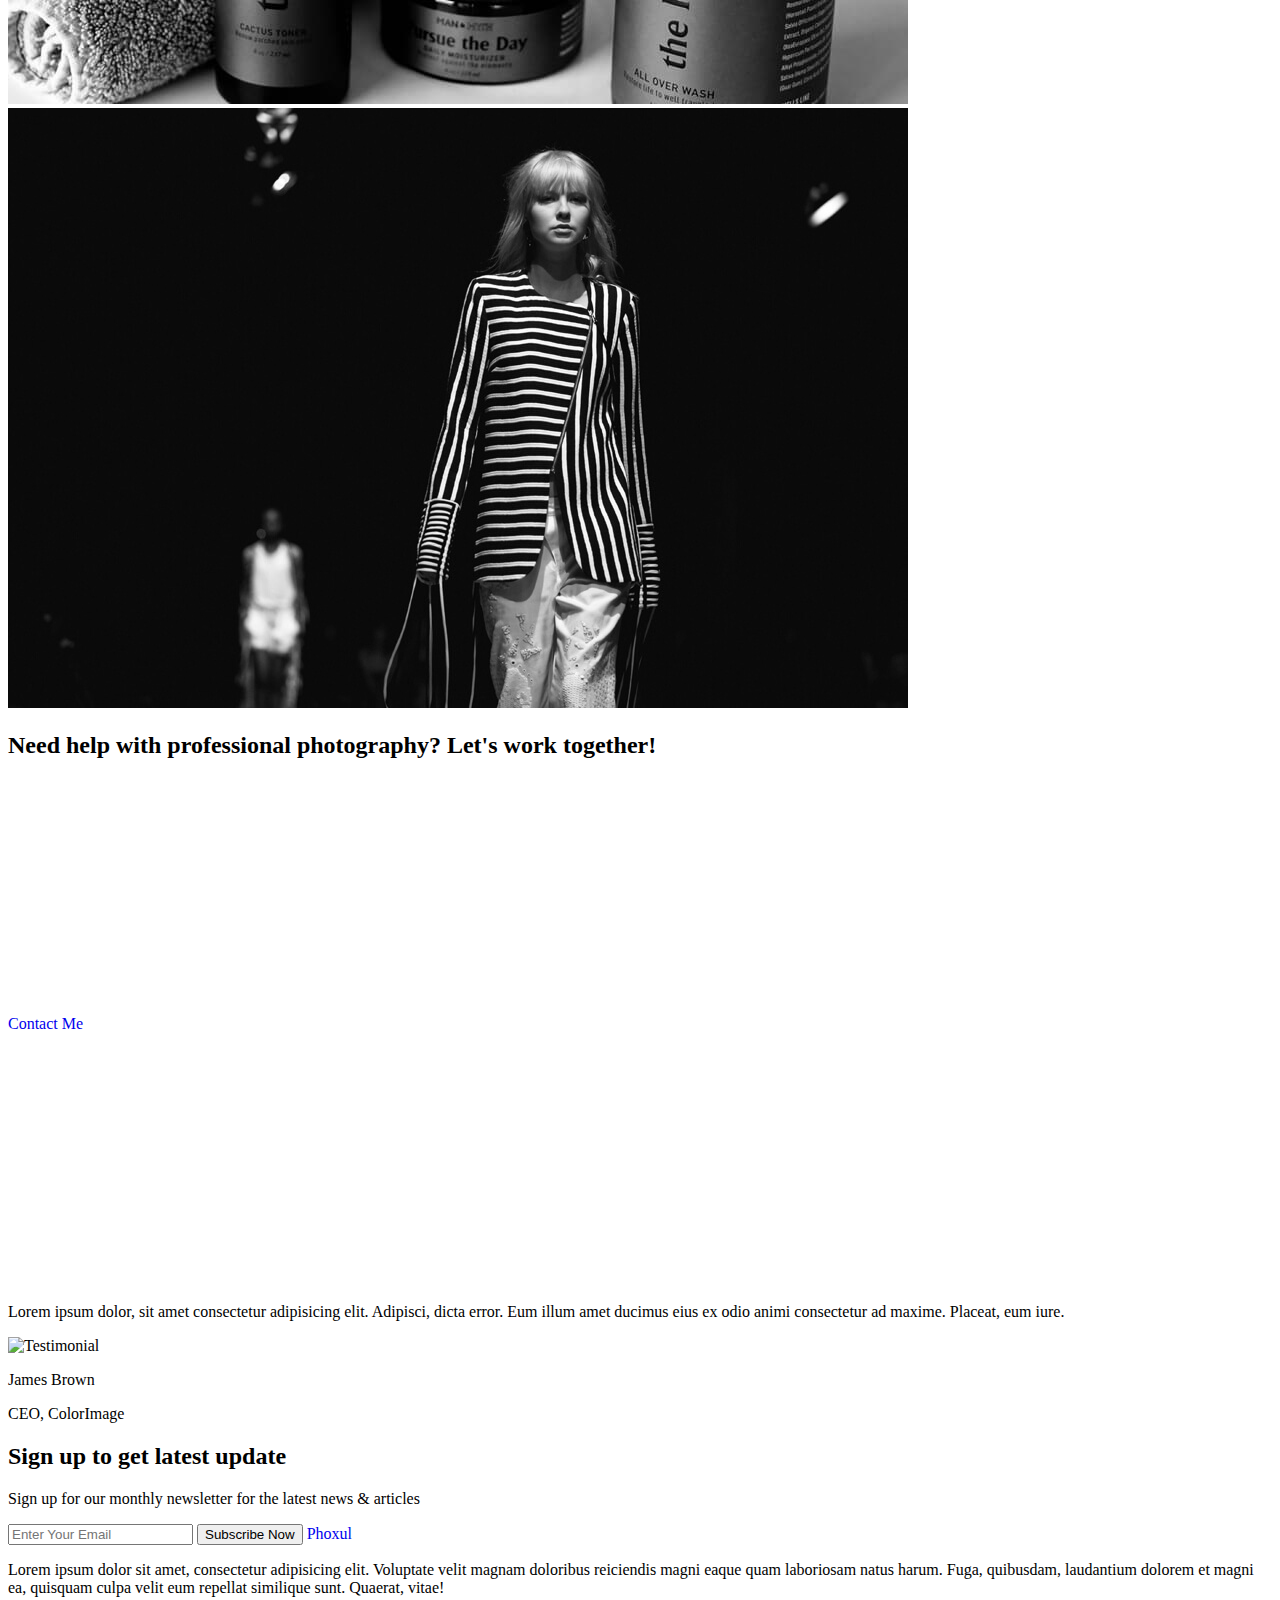
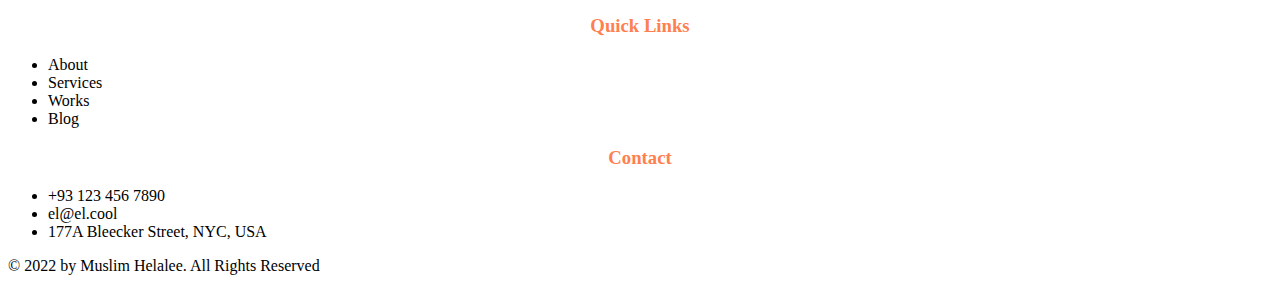
==== commit d24060d8: "text properties" ====
--- a/11.exercise_code_the_phoxul.html
+++ b/11.exercise_code_the_phoxul.html
@@ -14,7 +14,7 @@
       referrerpolicy="no-referrer"
     />
     <!-- <link rel="stylesheet" href="1.style.css" > -->
-    <link rel="stylesheet" href="6.style.css">
+    <link rel="stylesheet" href="7.style.css">
 
     <title>Phoxul Website</title>
   </head>
--- a/7.style.css
+++ b/7.style.css
@@ -0,0 +1,12 @@
+h3{
+    color: coral;
+    text-align: center;
+}
+
+h1{
+    text-transform: lowercase;
+}
+
+a{
+    text-decoration: none;
+}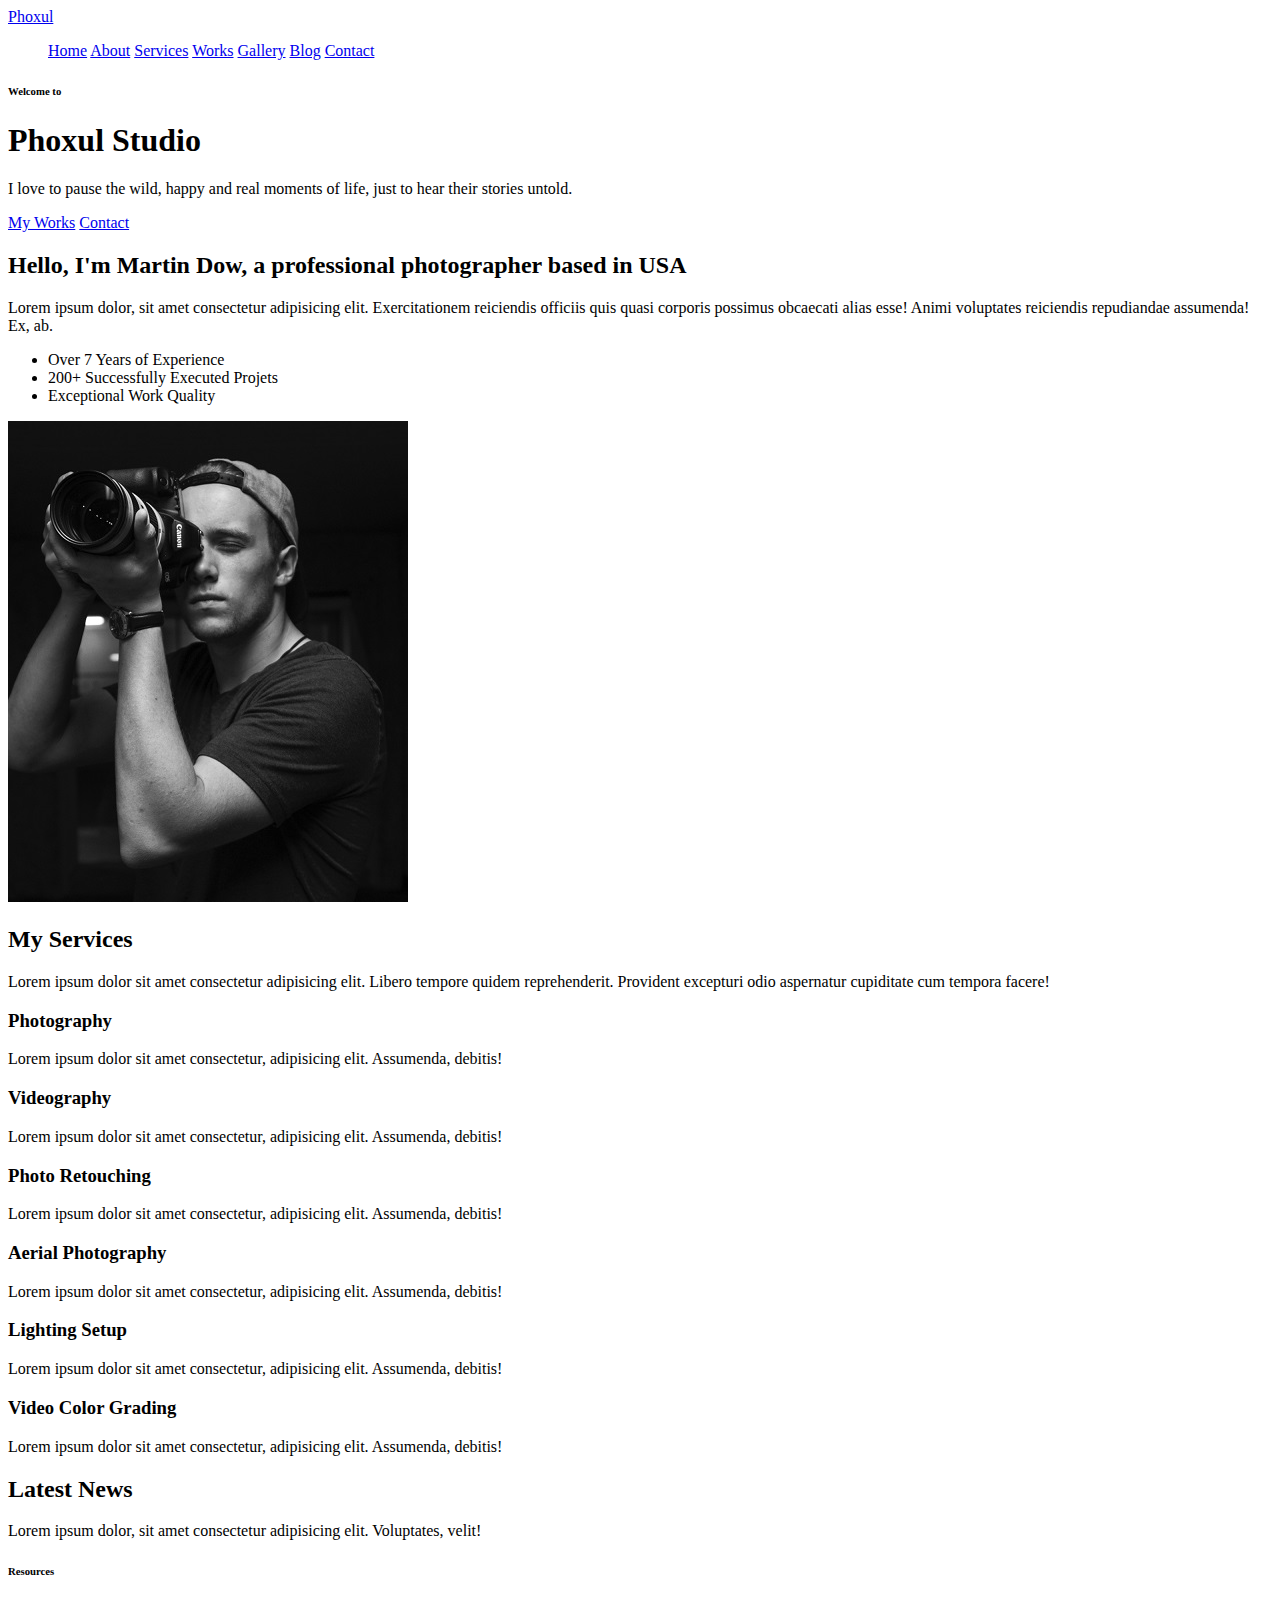
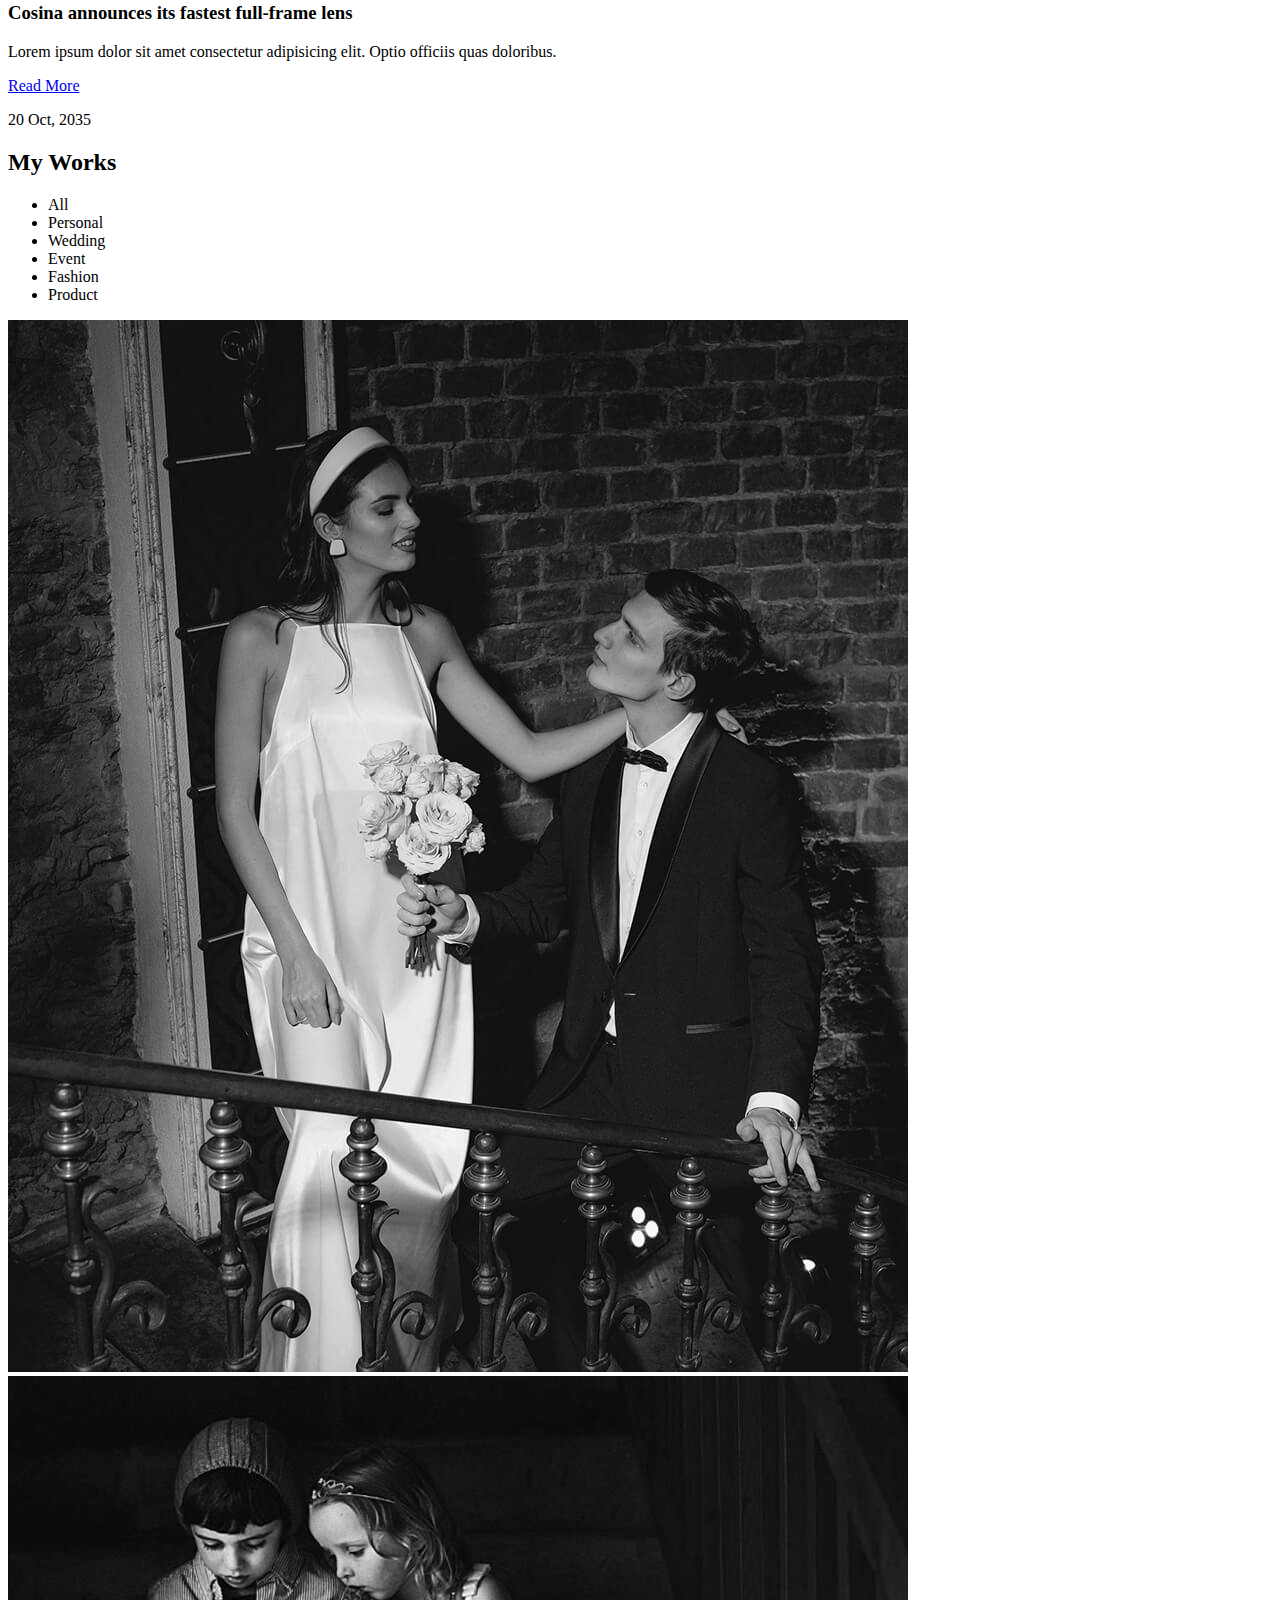
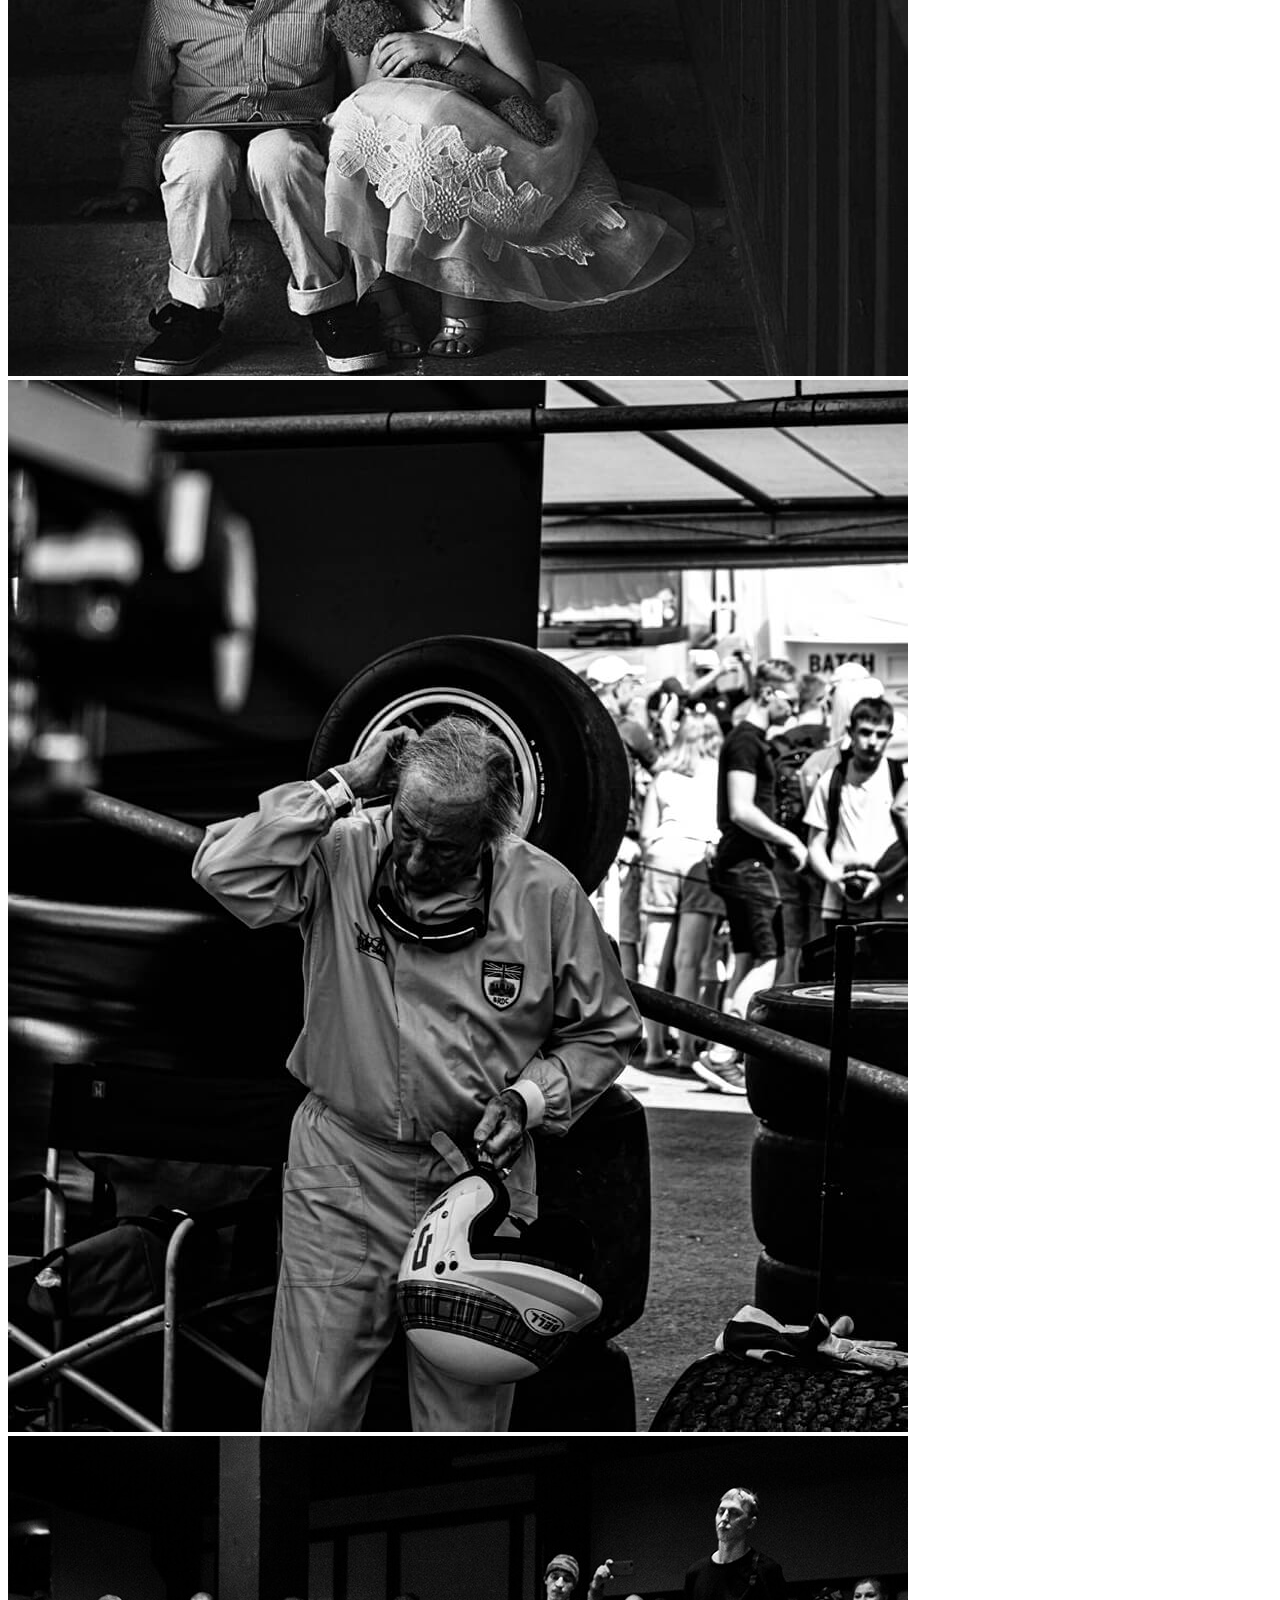
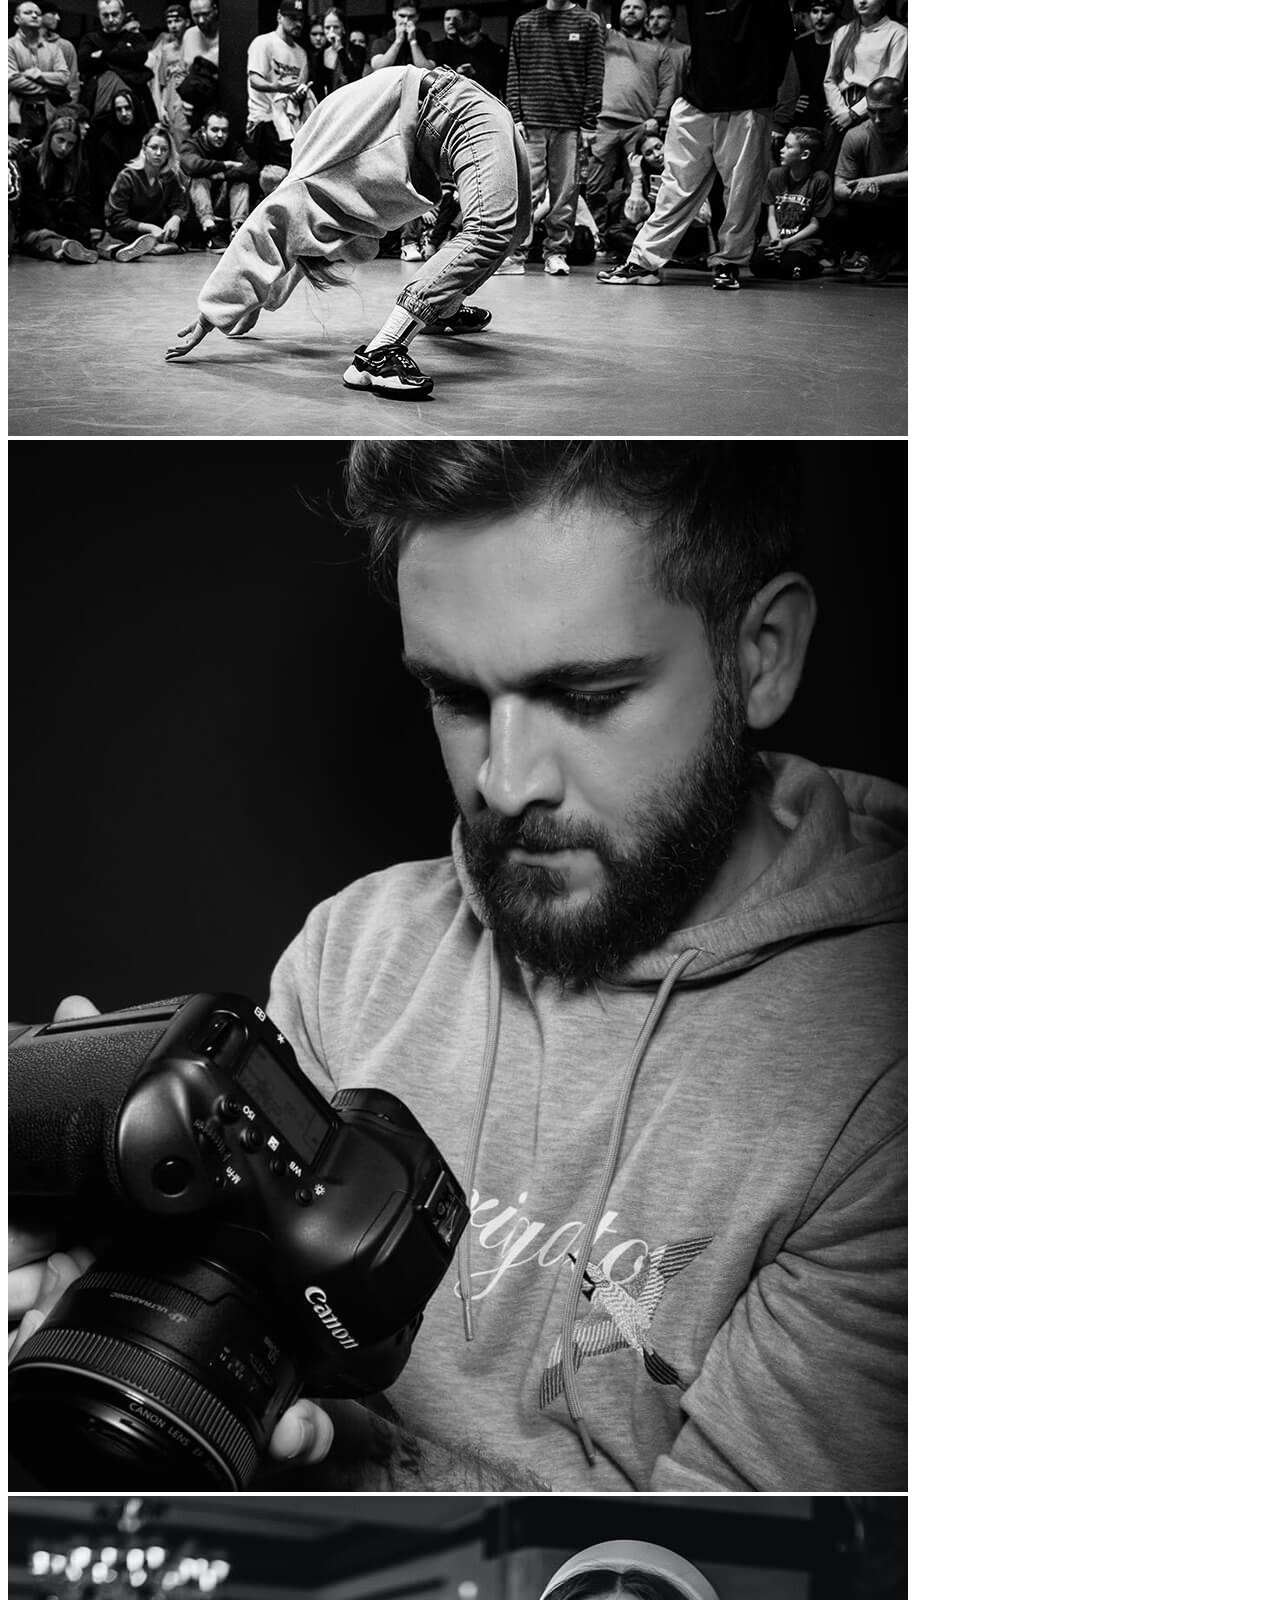
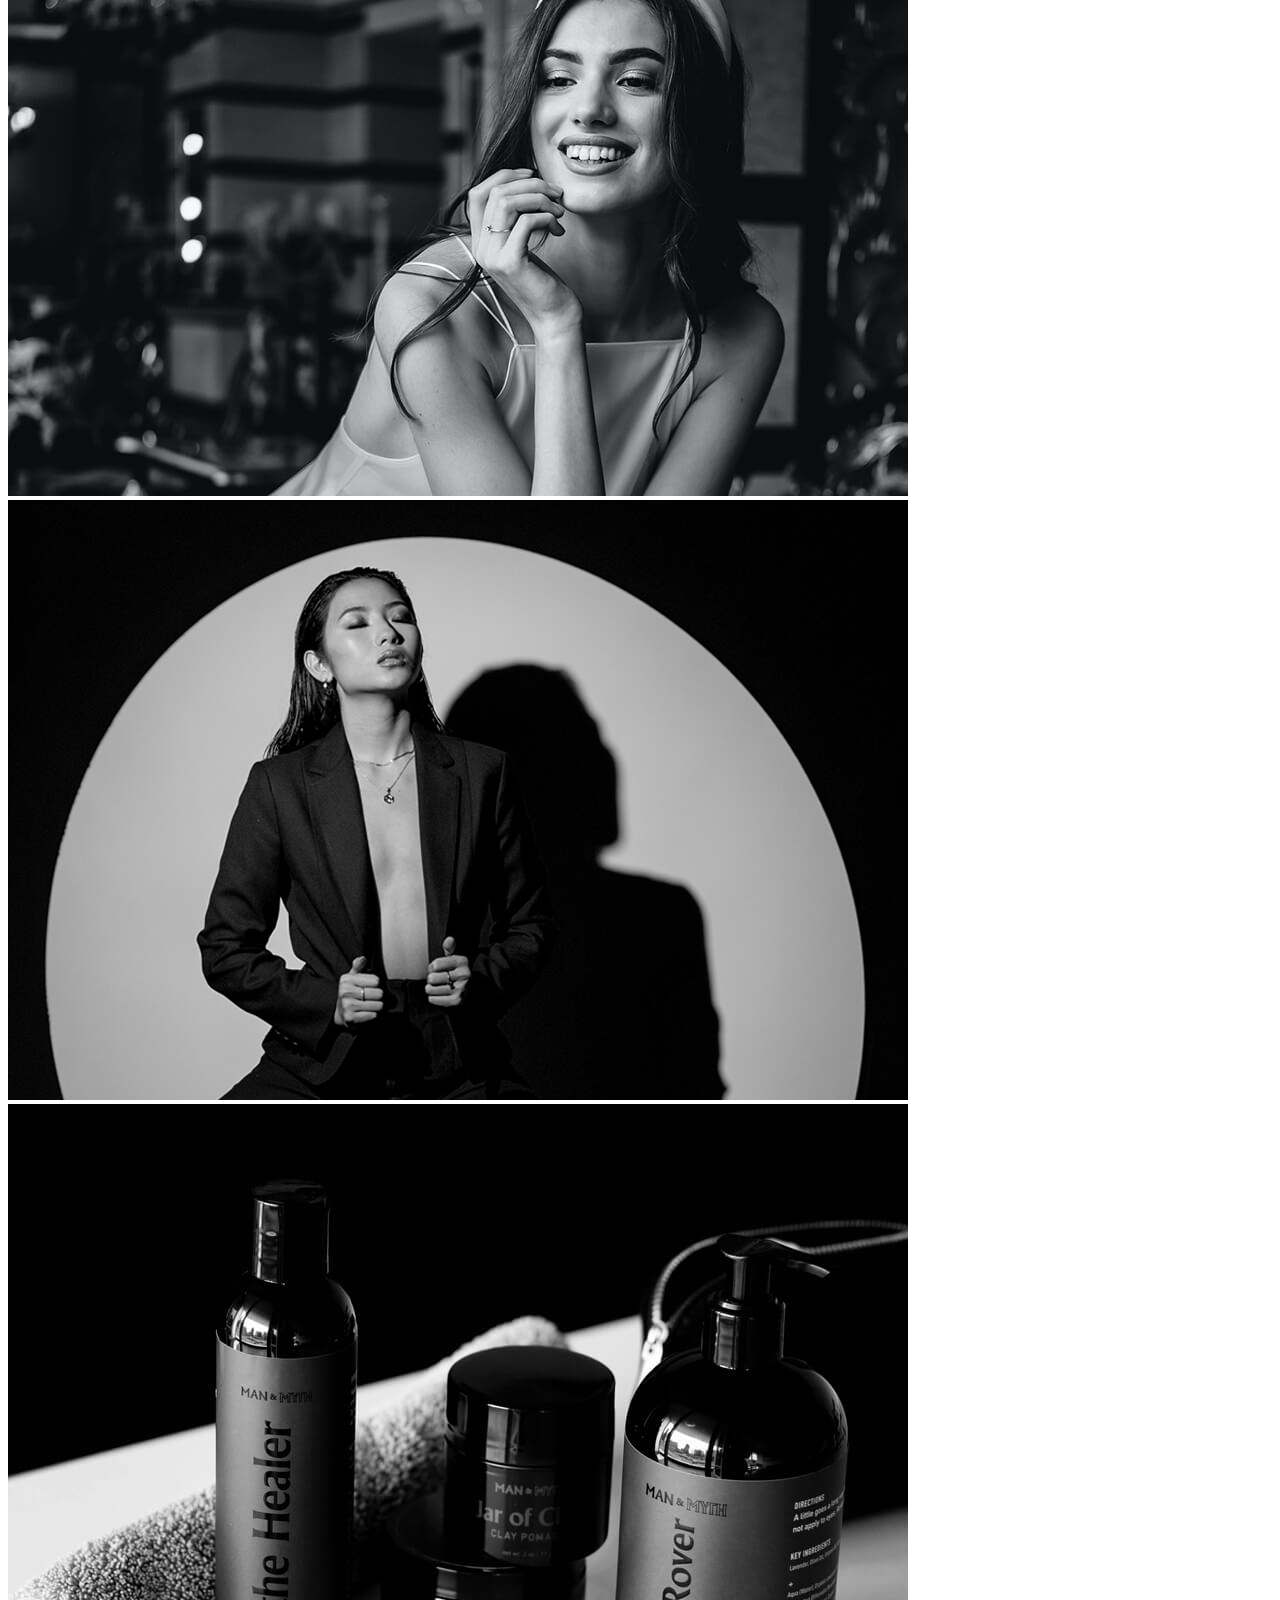
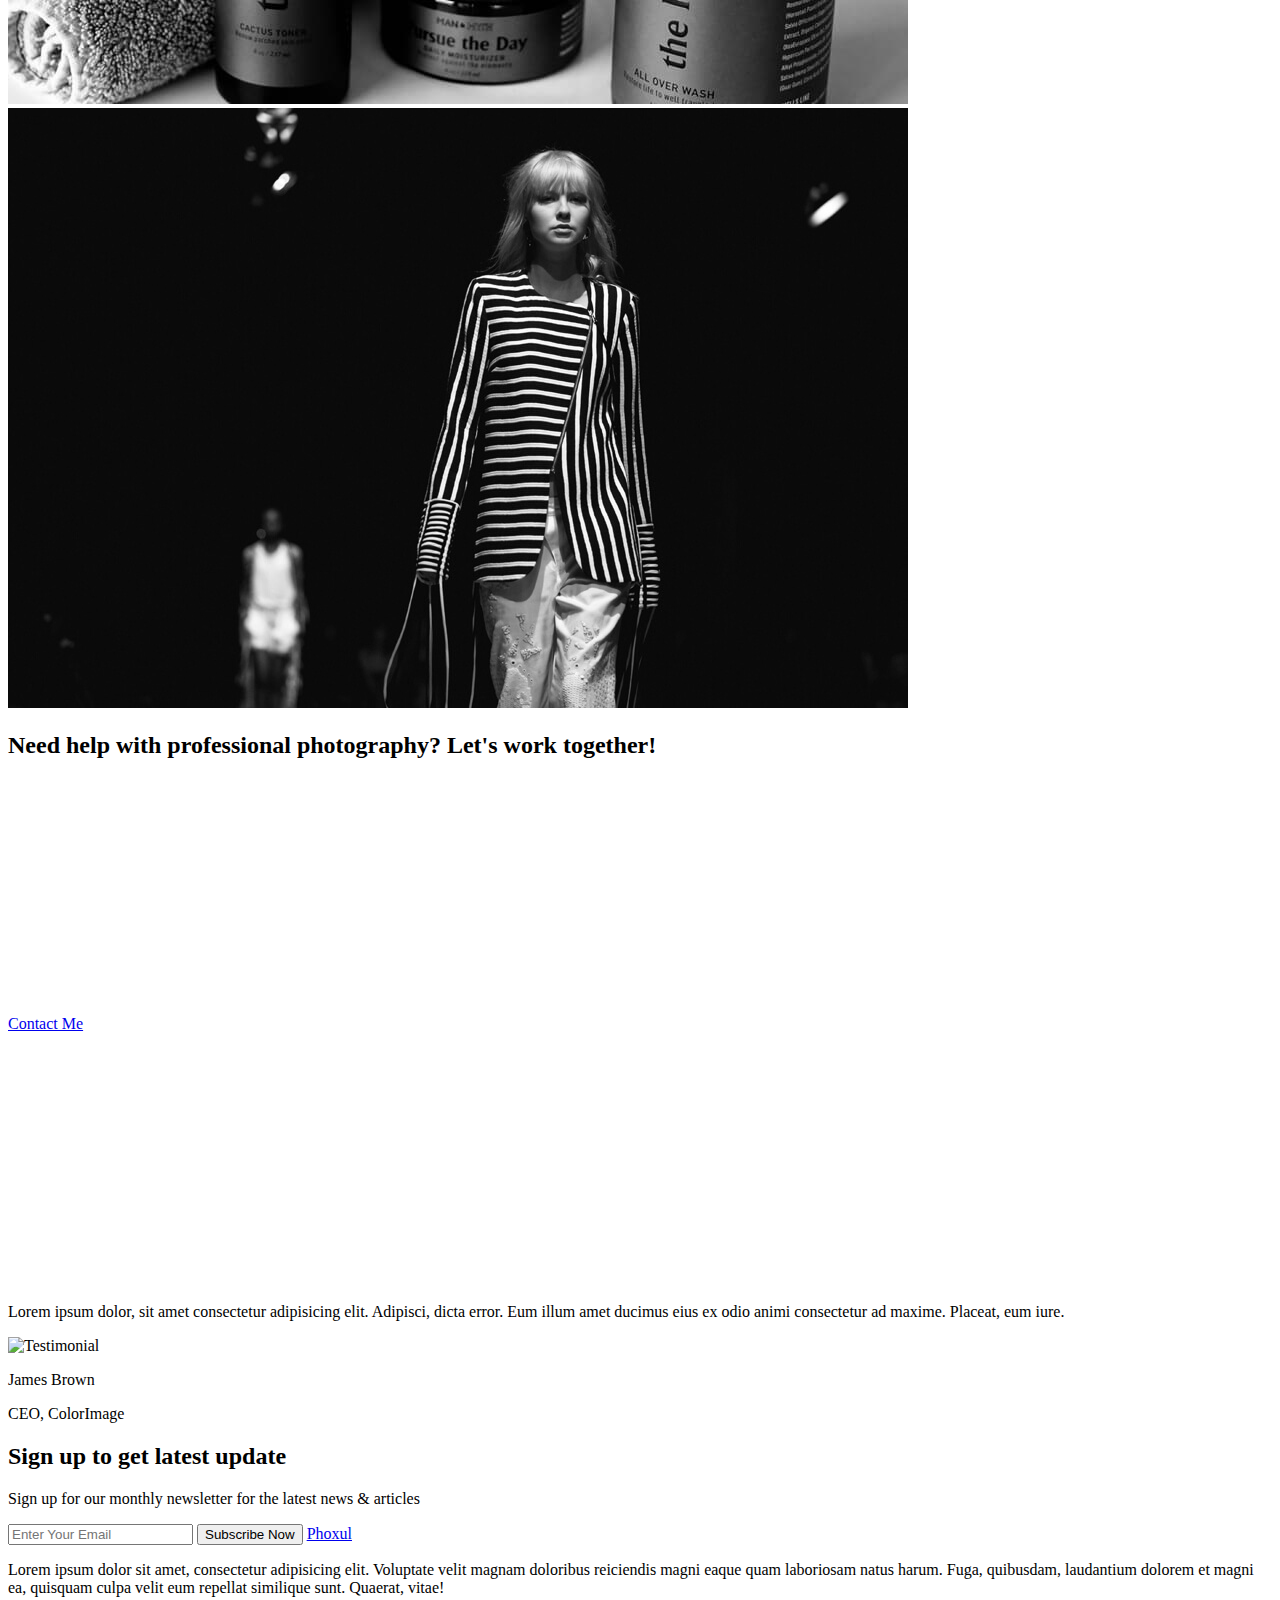
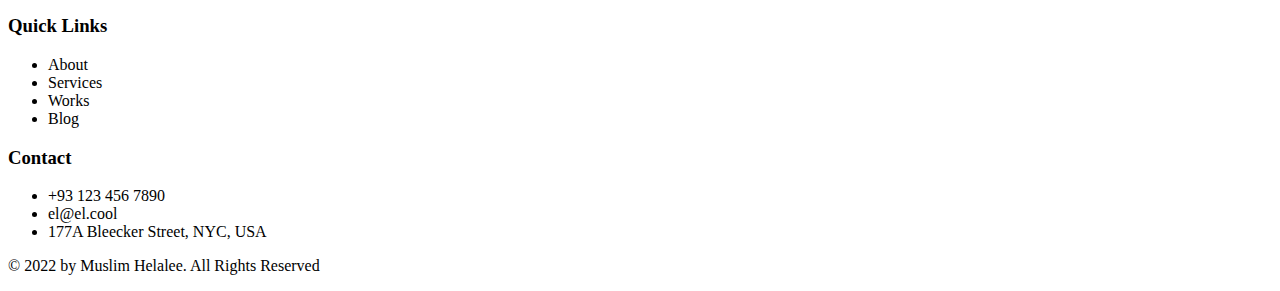
==== commit 40fb1b83: "css" ====
--- a/11.exercise_code_the_phoxul.html
+++ b/11.exercise_code_the_phoxul.html
@@ -14,7 +14,7 @@
       referrerpolicy="no-referrer"
     />
     <!-- <link rel="stylesheet" href="1.style.css" > -->
-    <link rel="stylesheet" href="7.style.css">
+    <link rel="stylesheet" href="9.style.css">
 
     <title>Phoxul Website</title>
   </head>
--- a/9.style.css
+++ b/9.style.css
@@ -0,0 +1,16 @@
+/* all css postions have static properties  */
+
+.personal-info_title{
+    /* position: static; default */
+    /* position: relative;
+
+    /* when you do postion relative you have top bottom left and right avaliable  */
+
+    /* position: fixed;
+    always at top */
+    /* position:sticky;  */
+
+
+/*   this is always needed  you will always need postion relative in the parent   
+    position: absolute; */
+} 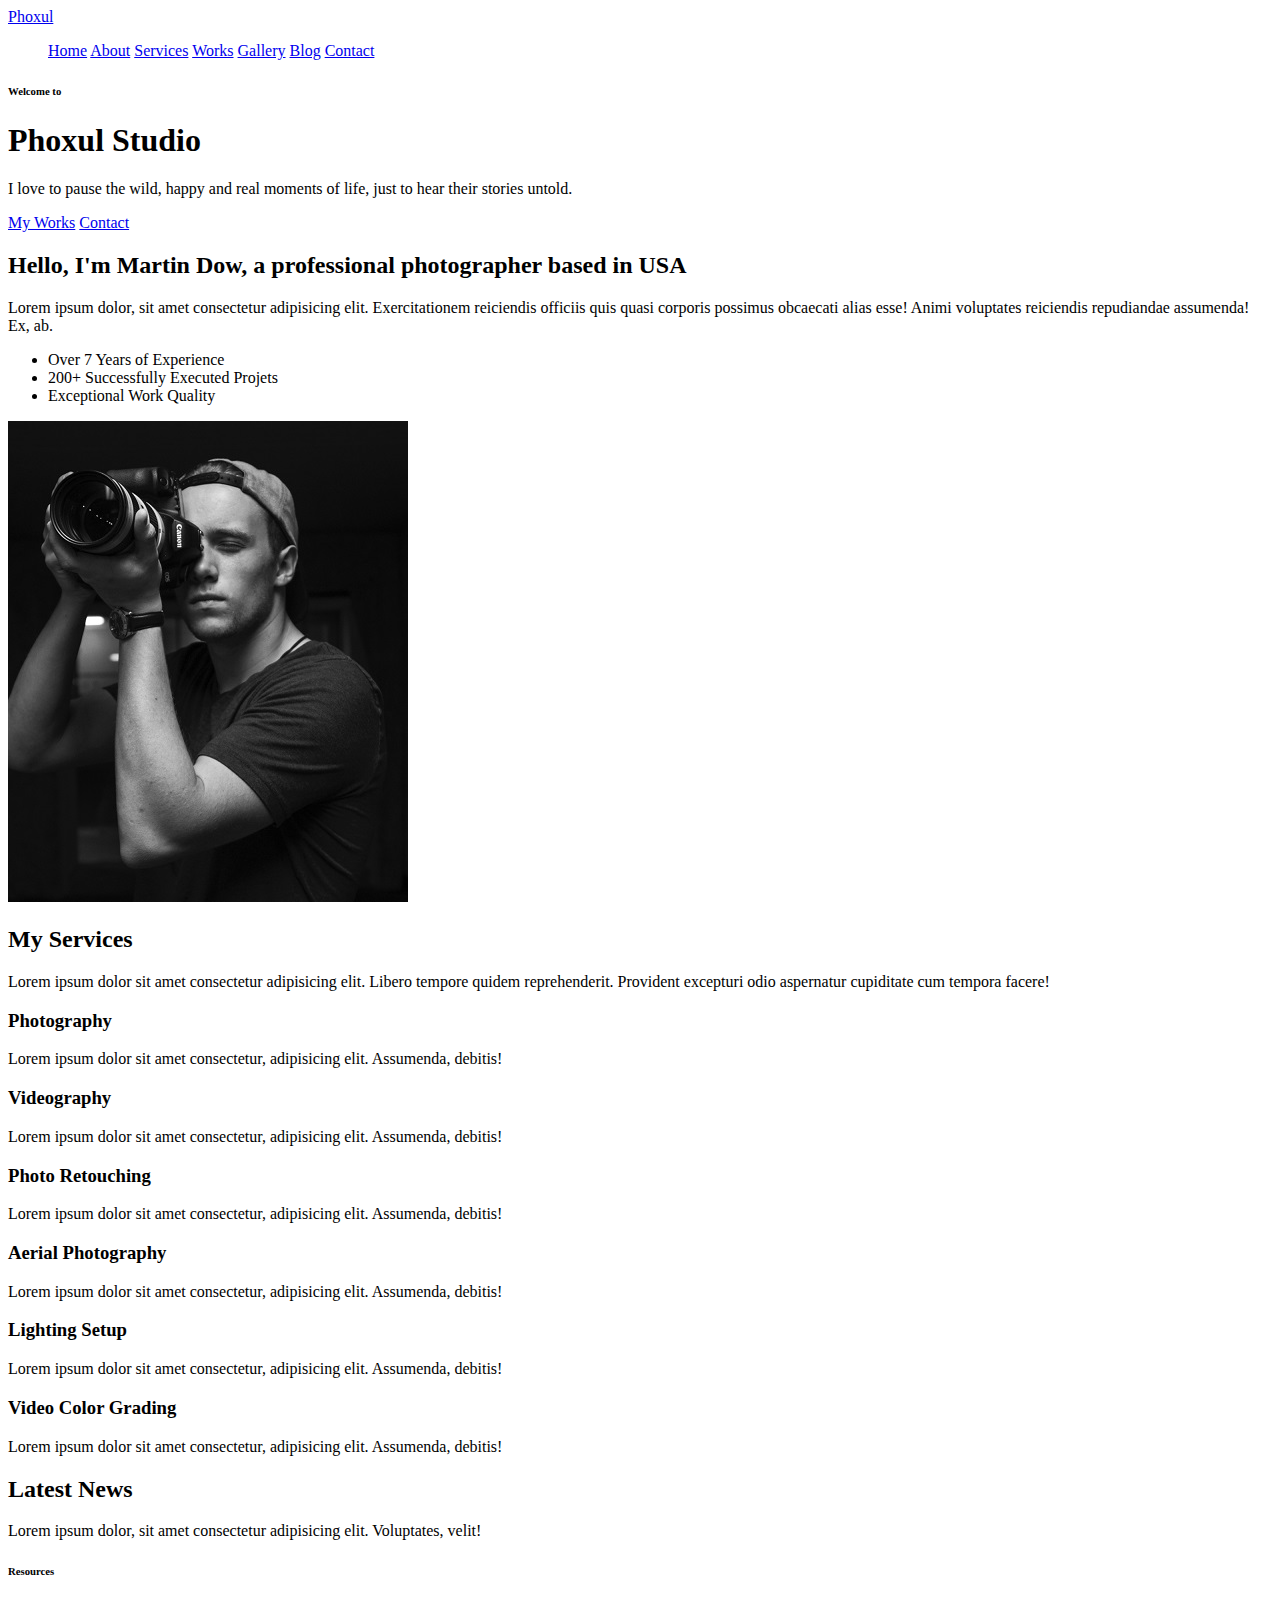
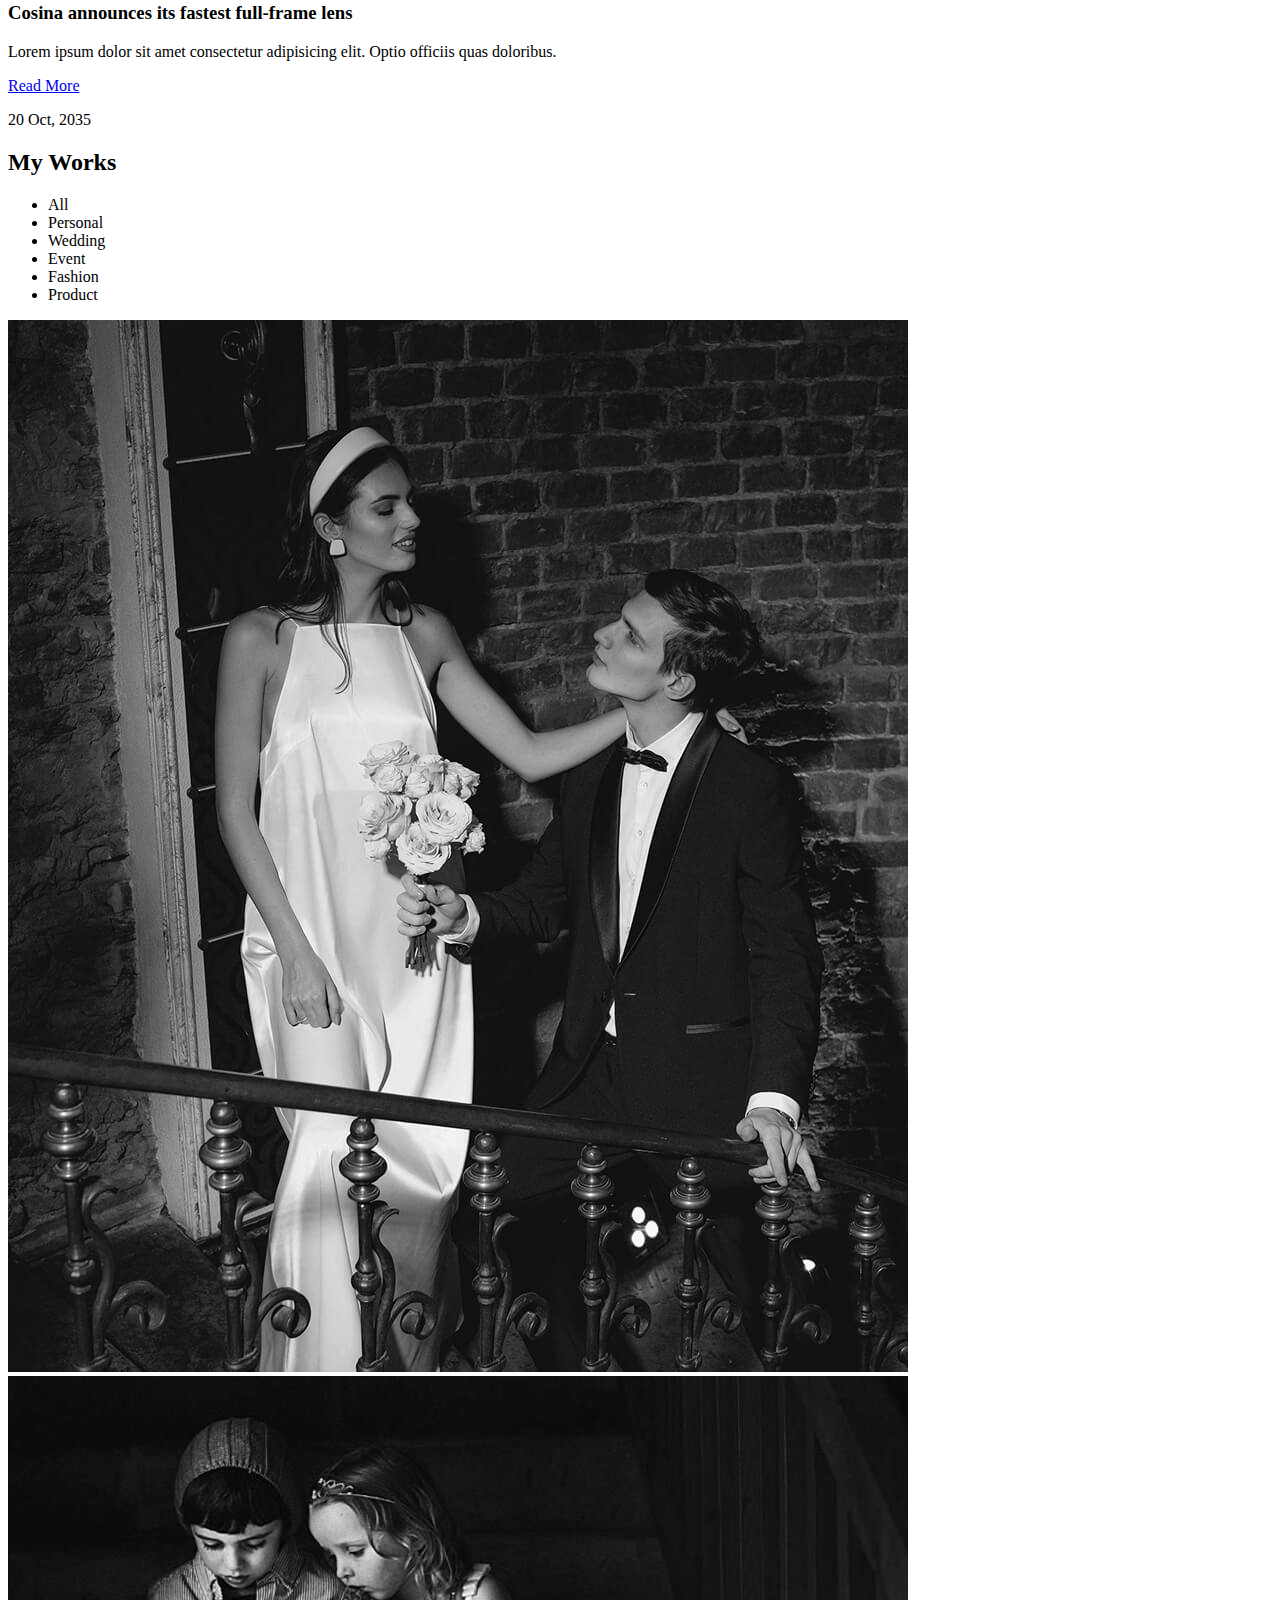
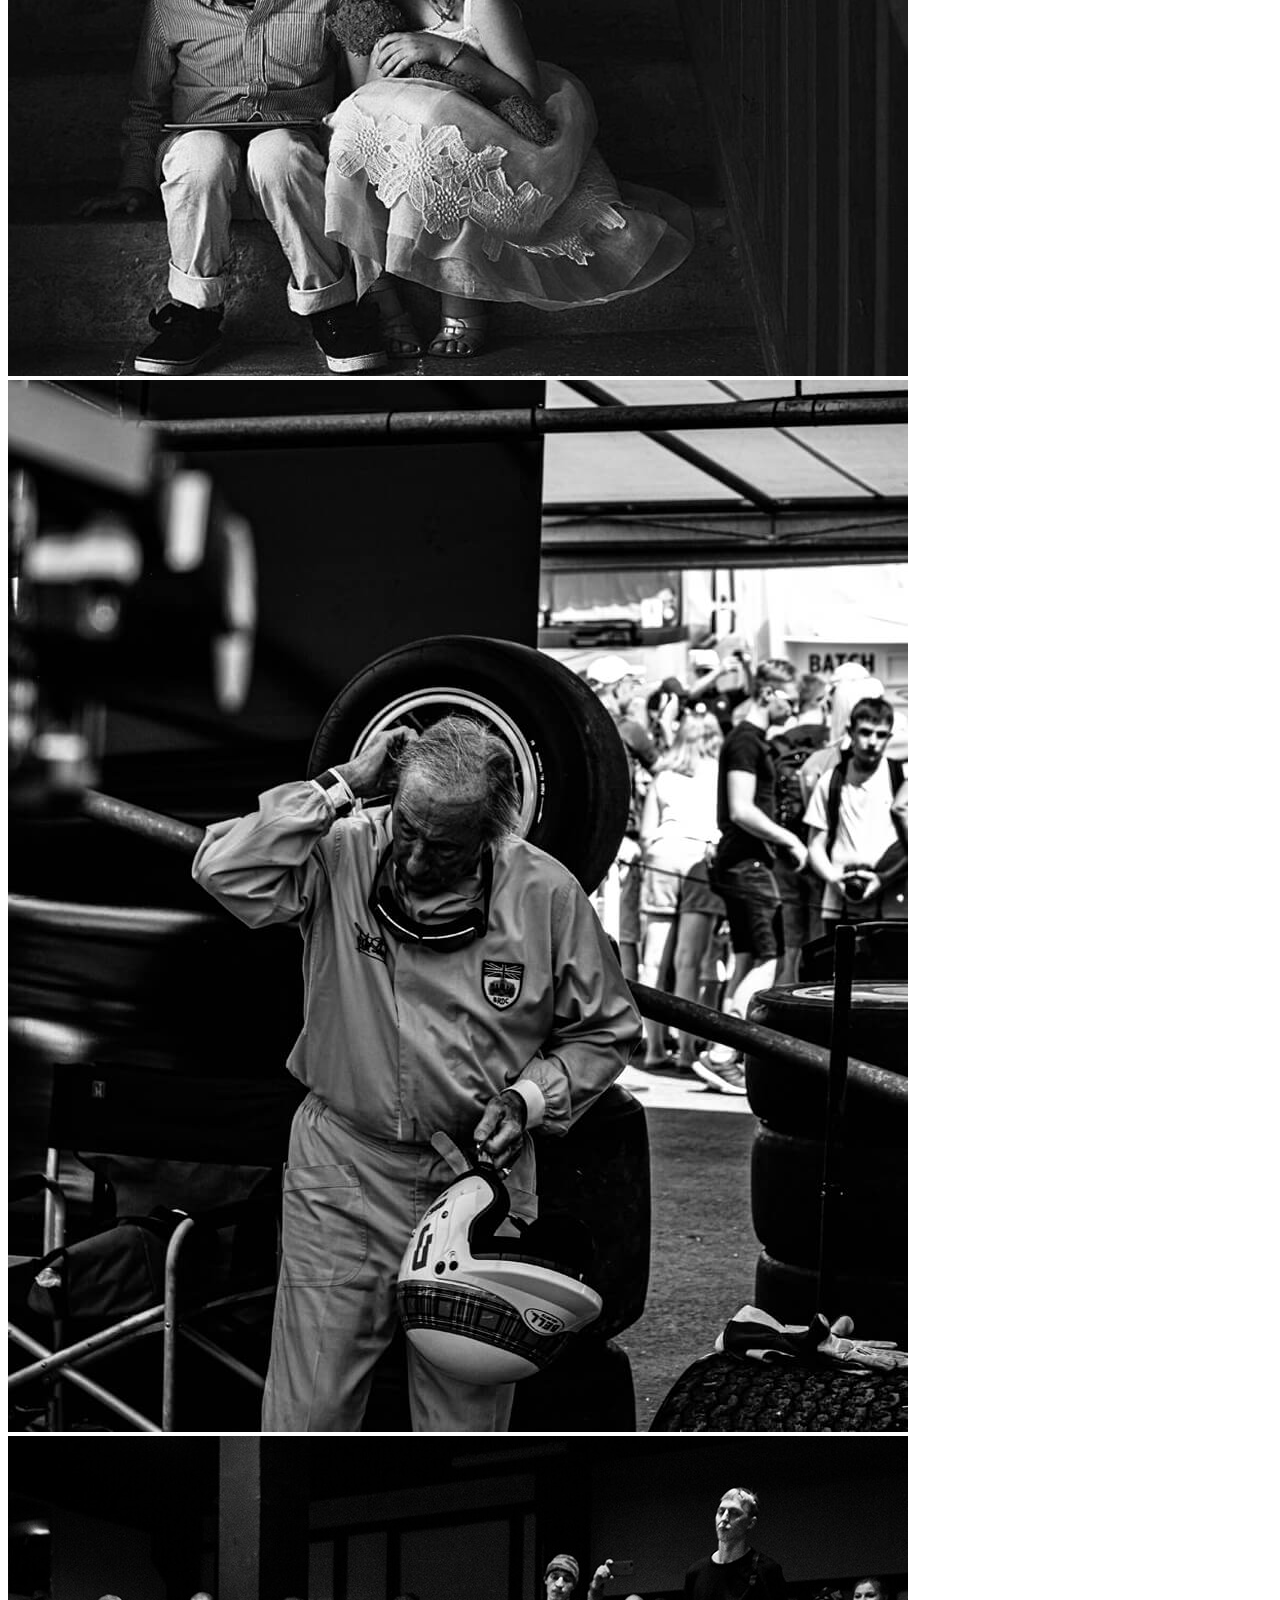
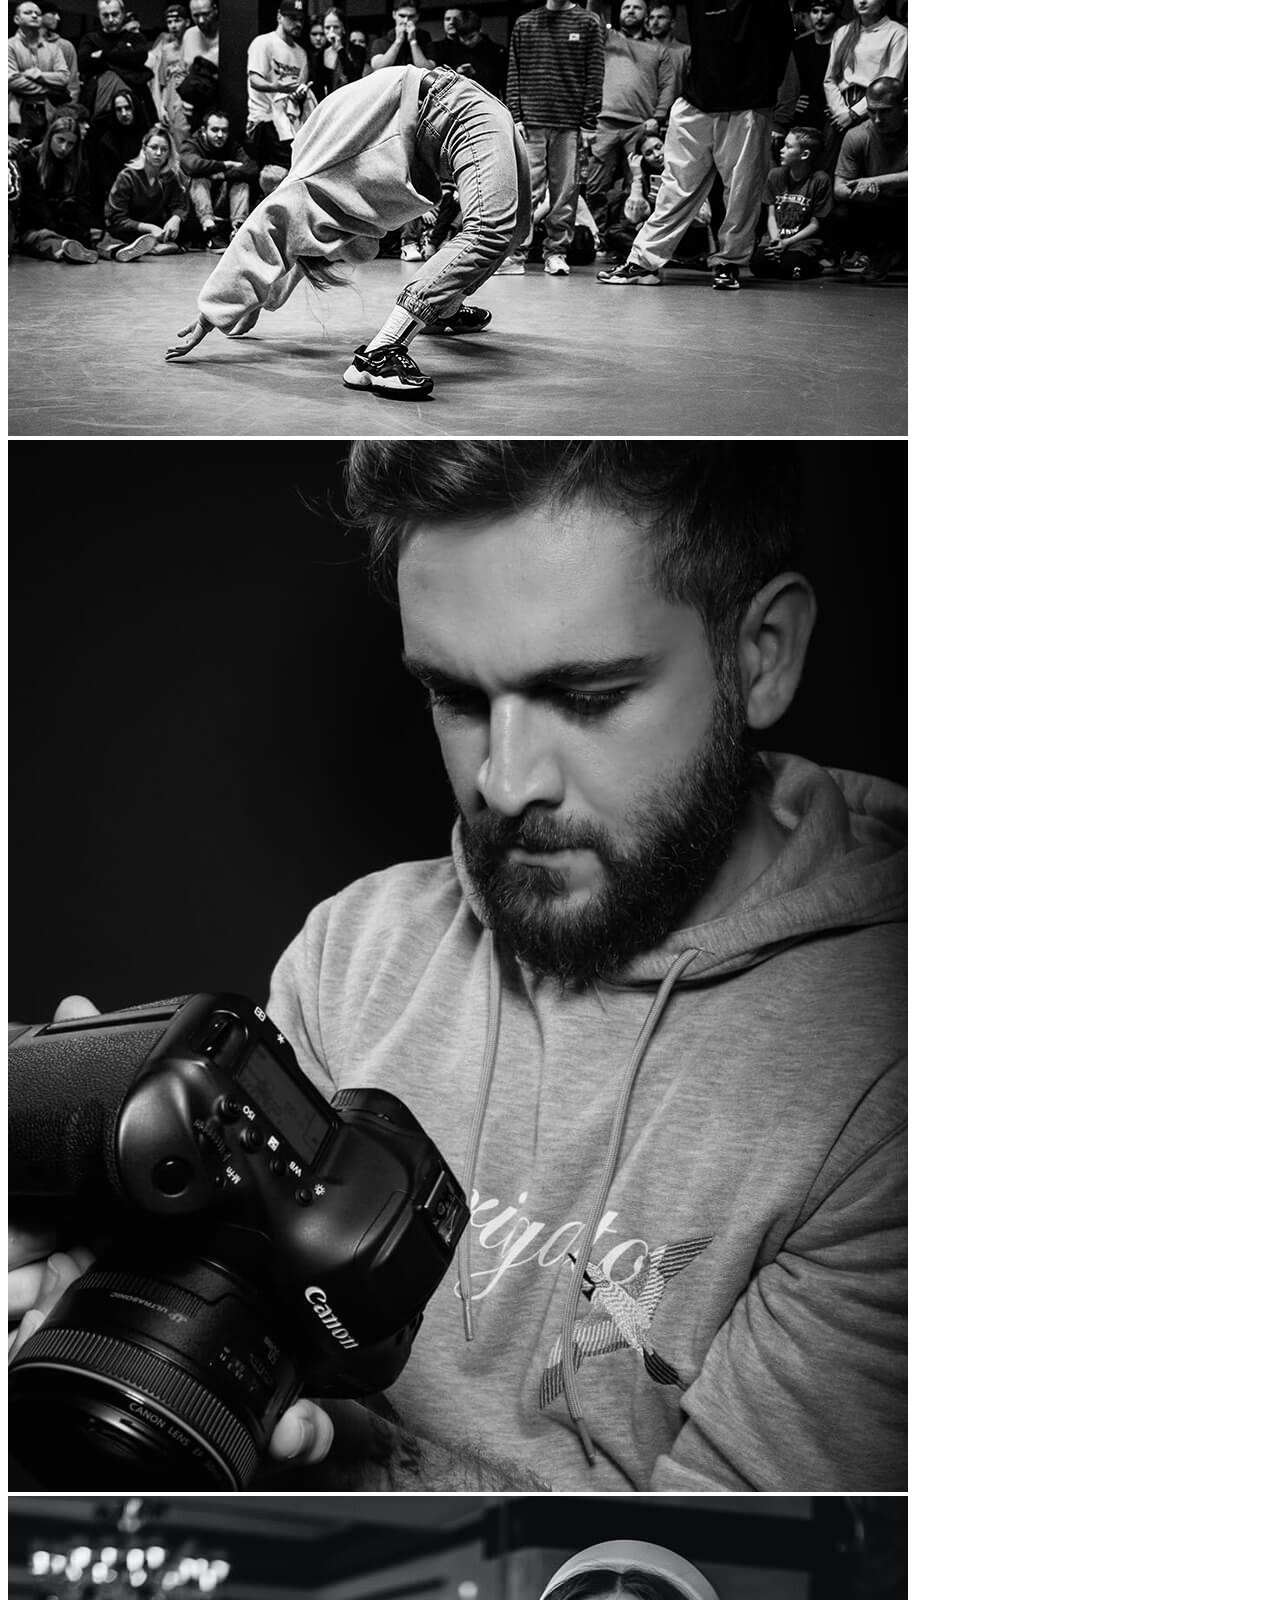
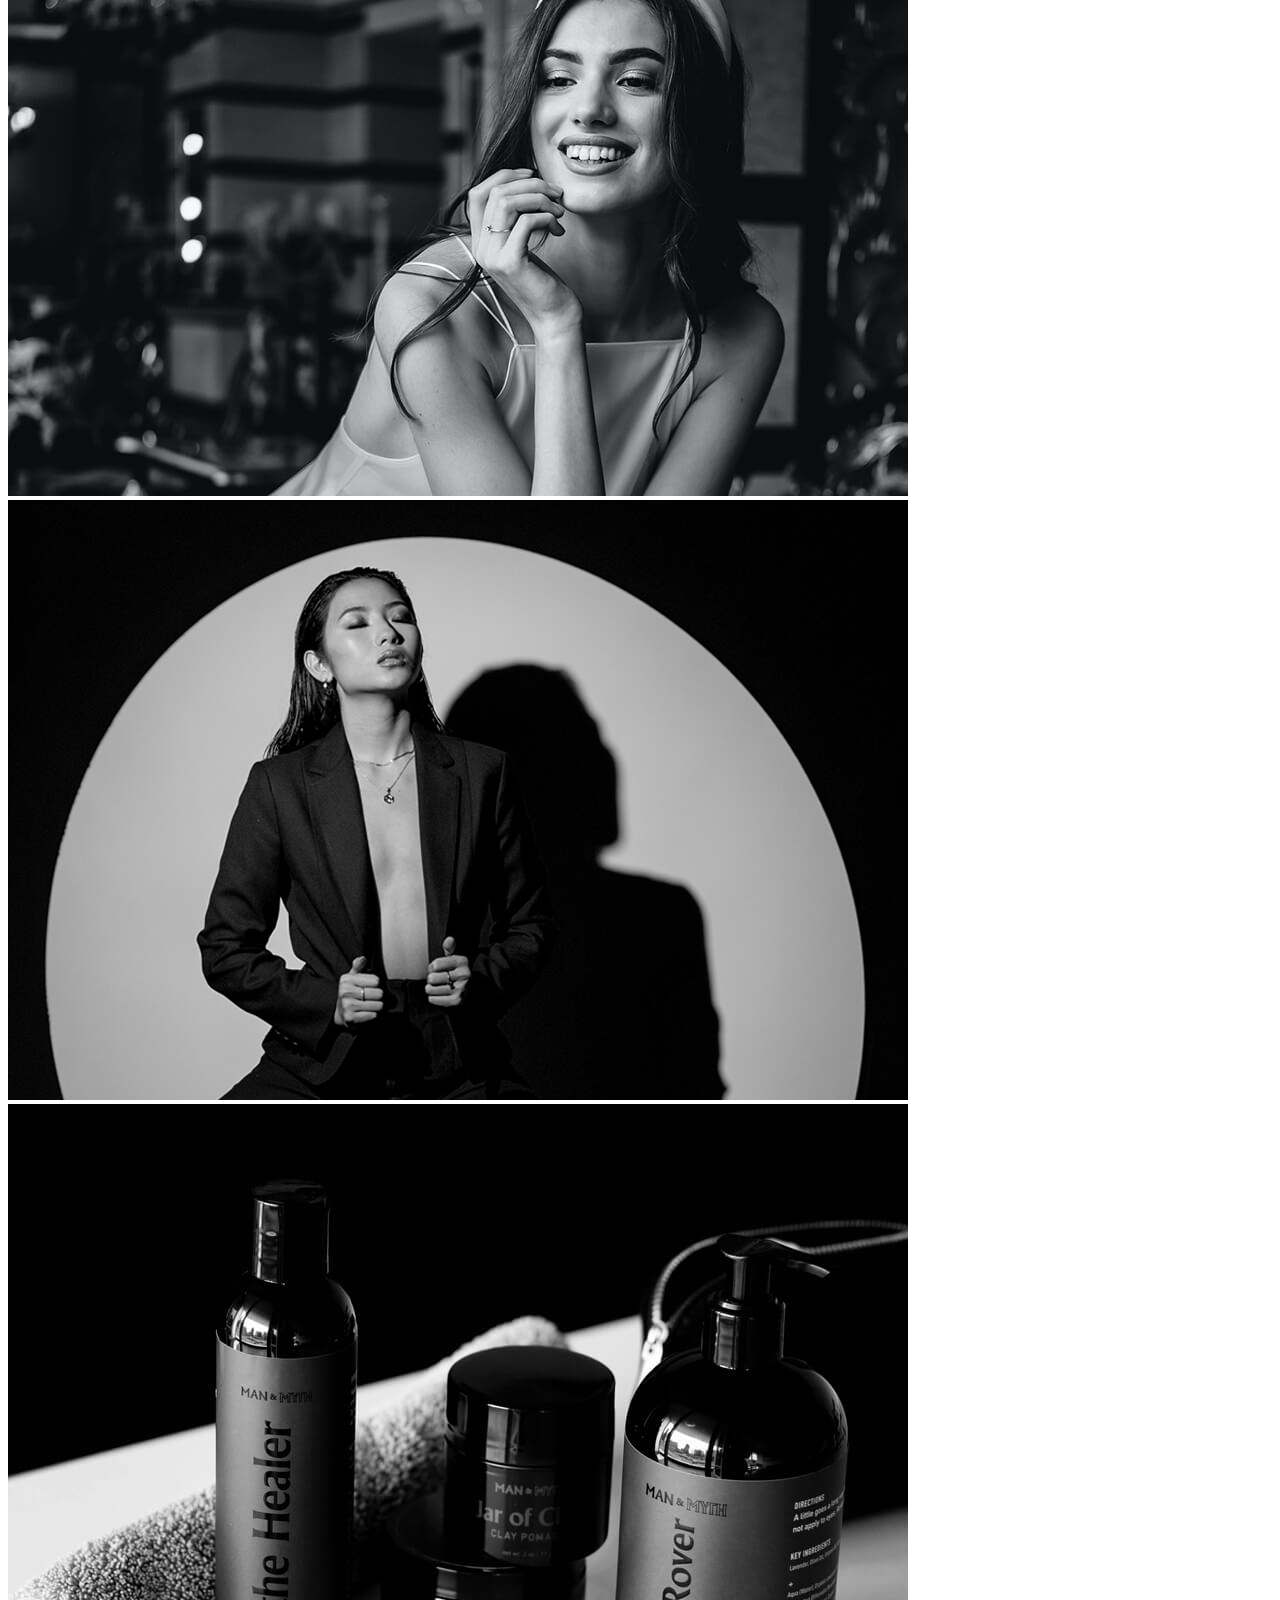
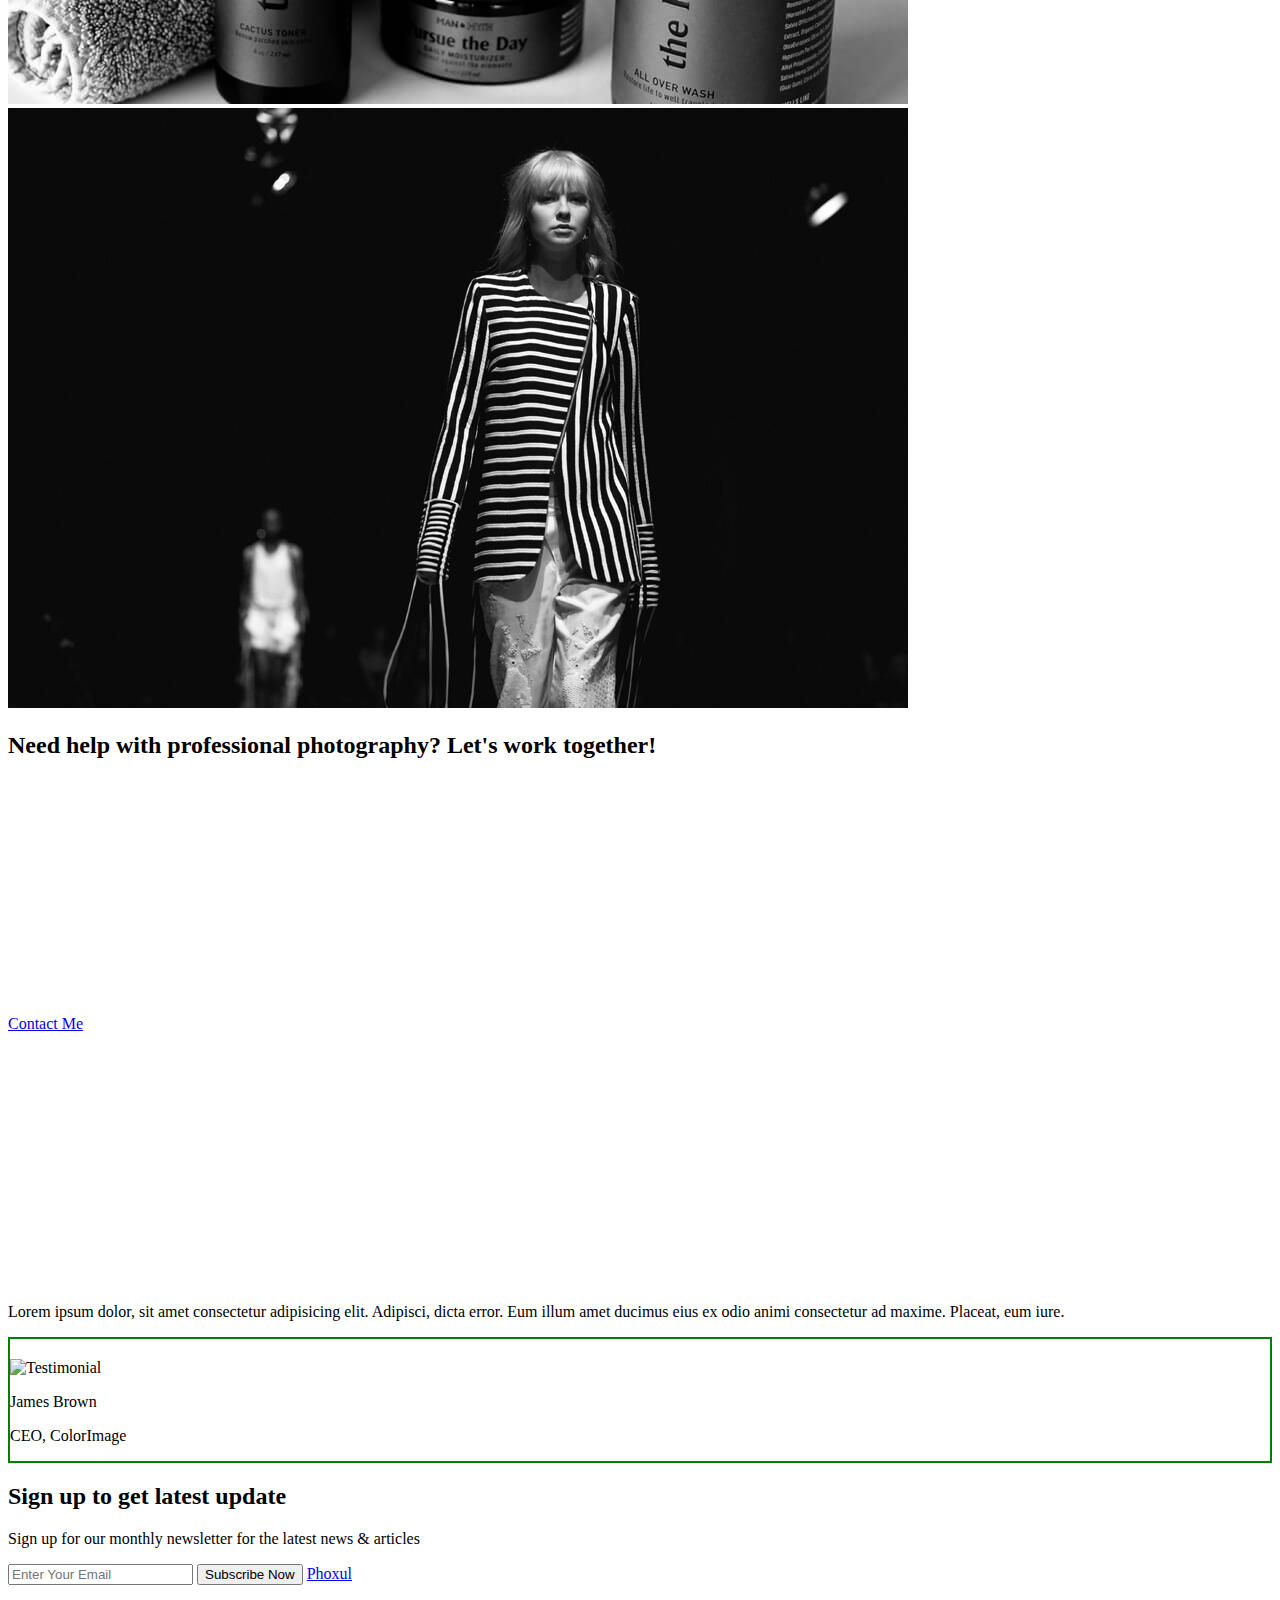
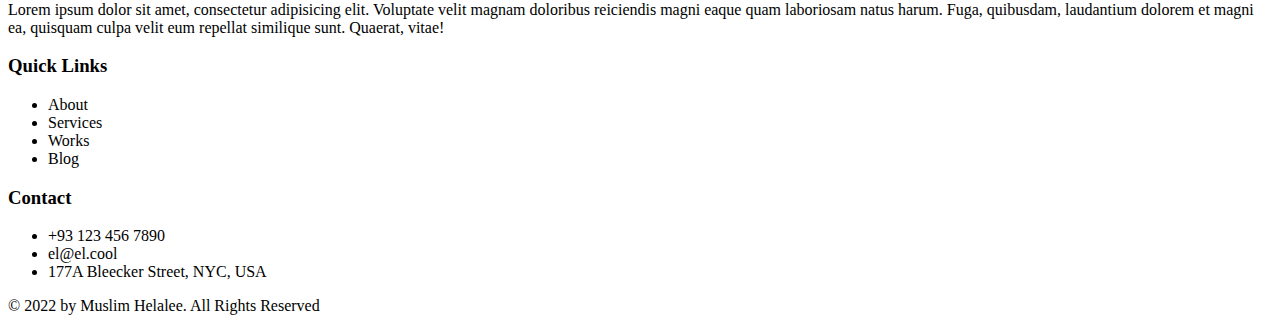
==== commit b61f6486: "padding" ====
--- a/11.exercise_code_the_phoxul.html
+++ b/11.exercise_code_the_phoxul.html
@@ -14,7 +14,7 @@
       referrerpolicy="no-referrer"
     />
     <!-- <link rel="stylesheet" href="1.style.css" > -->
-    <link rel="stylesheet" href="9.style.css">
+    <link rel="stylesheet" href="10.style.css">
 
     <title>Phoxul Website</title>
   </head>
@@ -209,12 +209,19 @@
       Placeat, eum iure.
     </p>
 
+    <section class="testimonial">
+
     <!-- Contact Section Testimonial Image -->
     <img src="" alt="Testimonial" />
 
     <!-- Contact Section Testimonial Info -->
     <p>James Brown</p>
     <p>CEO, ColorImage</p>
+
+
+    </section>
+
+  
 
     <!-- Footer Newsletter Title -->
     <h2>Sign up to get latest update</h2>
--- a/10.style.css
+++ b/10.style.css
@@ -0,0 +1,5 @@
+.testimonial{
+    border: 2px solid green;
+    padding-top:20px;
+    padding-right: 20px;
+}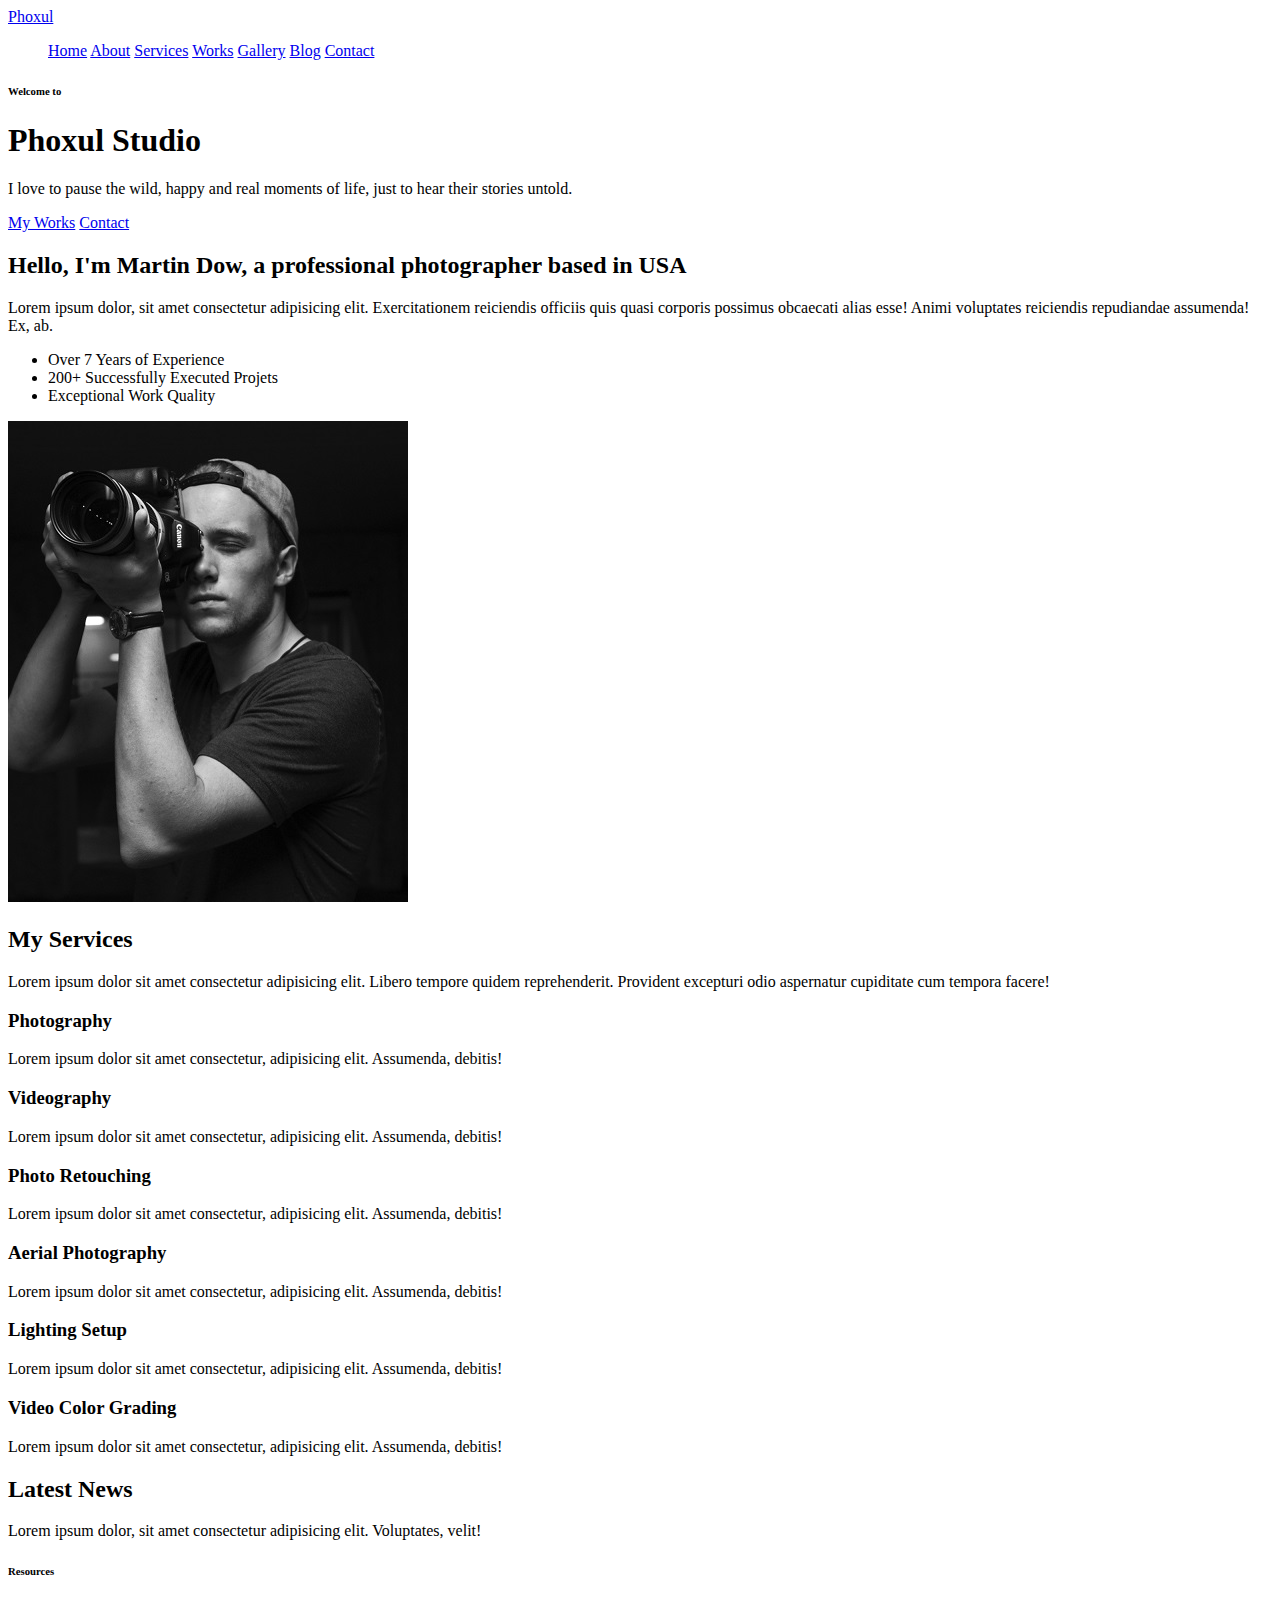
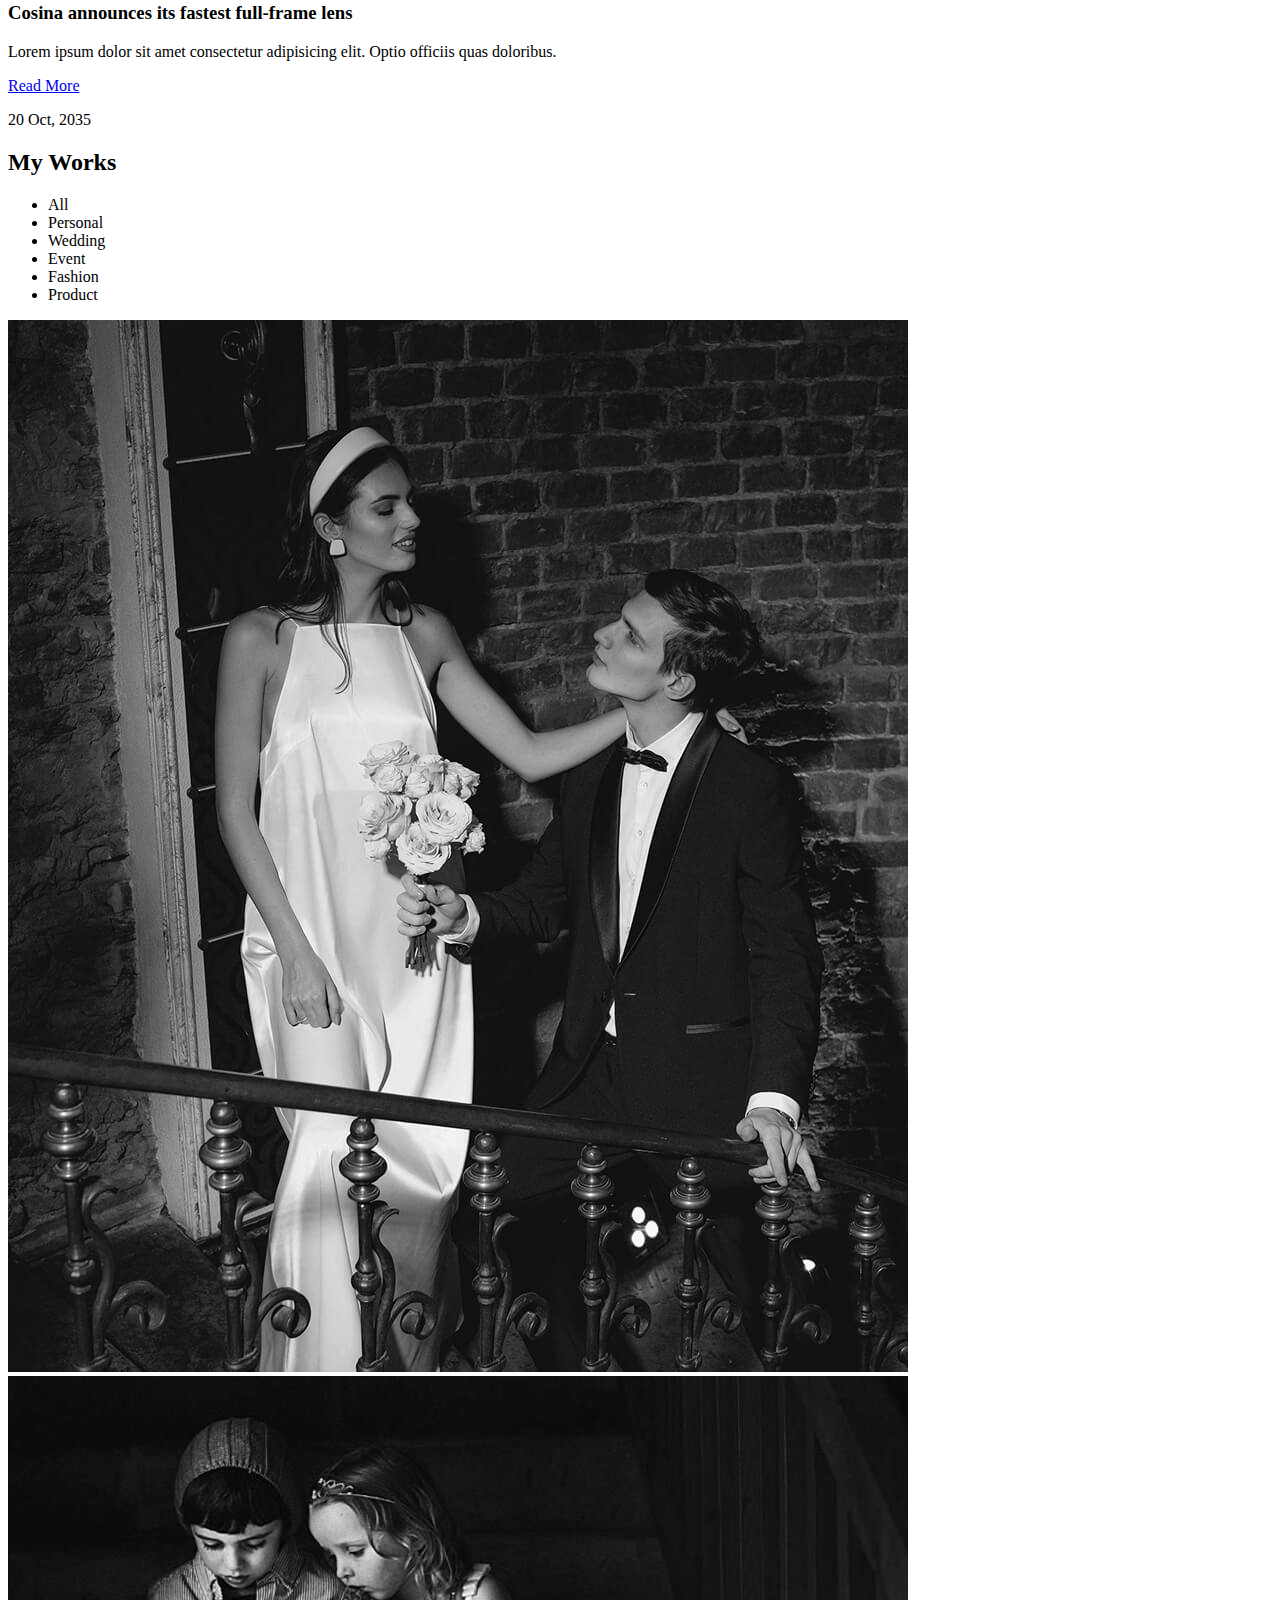
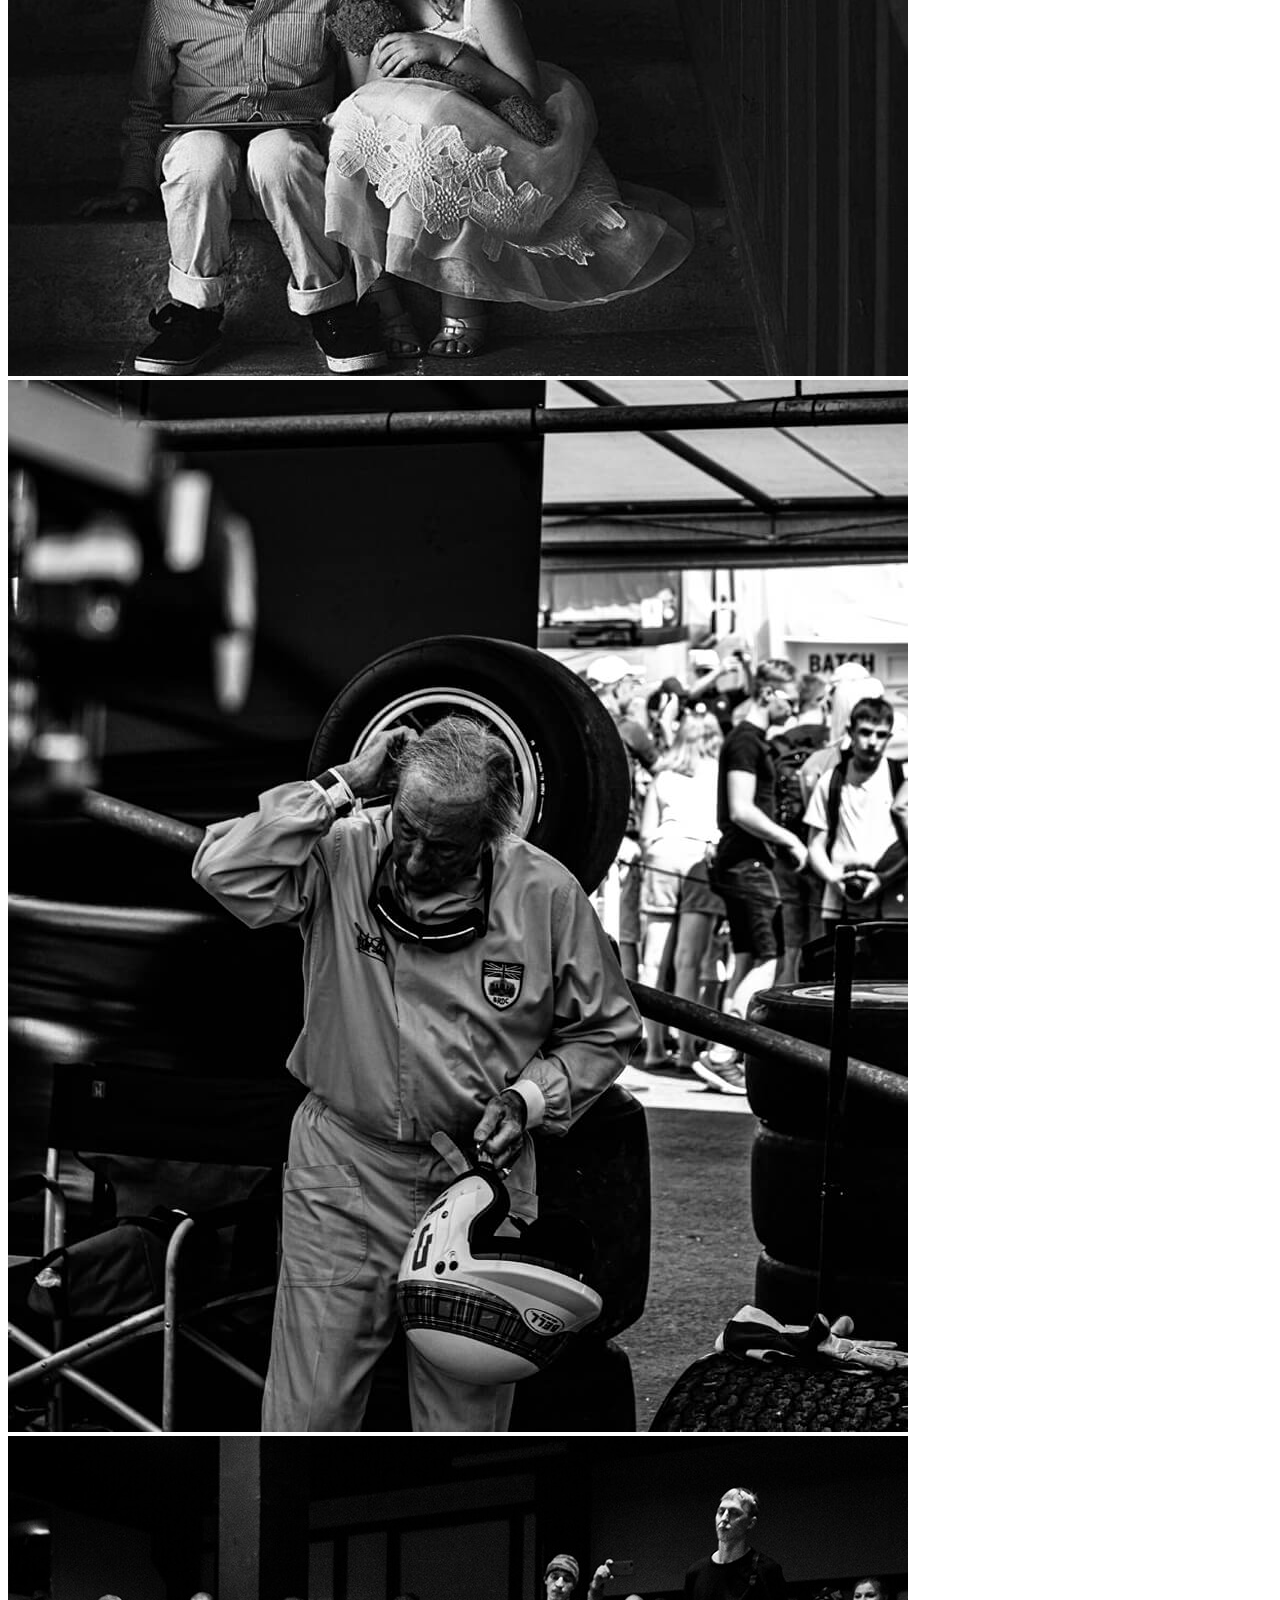
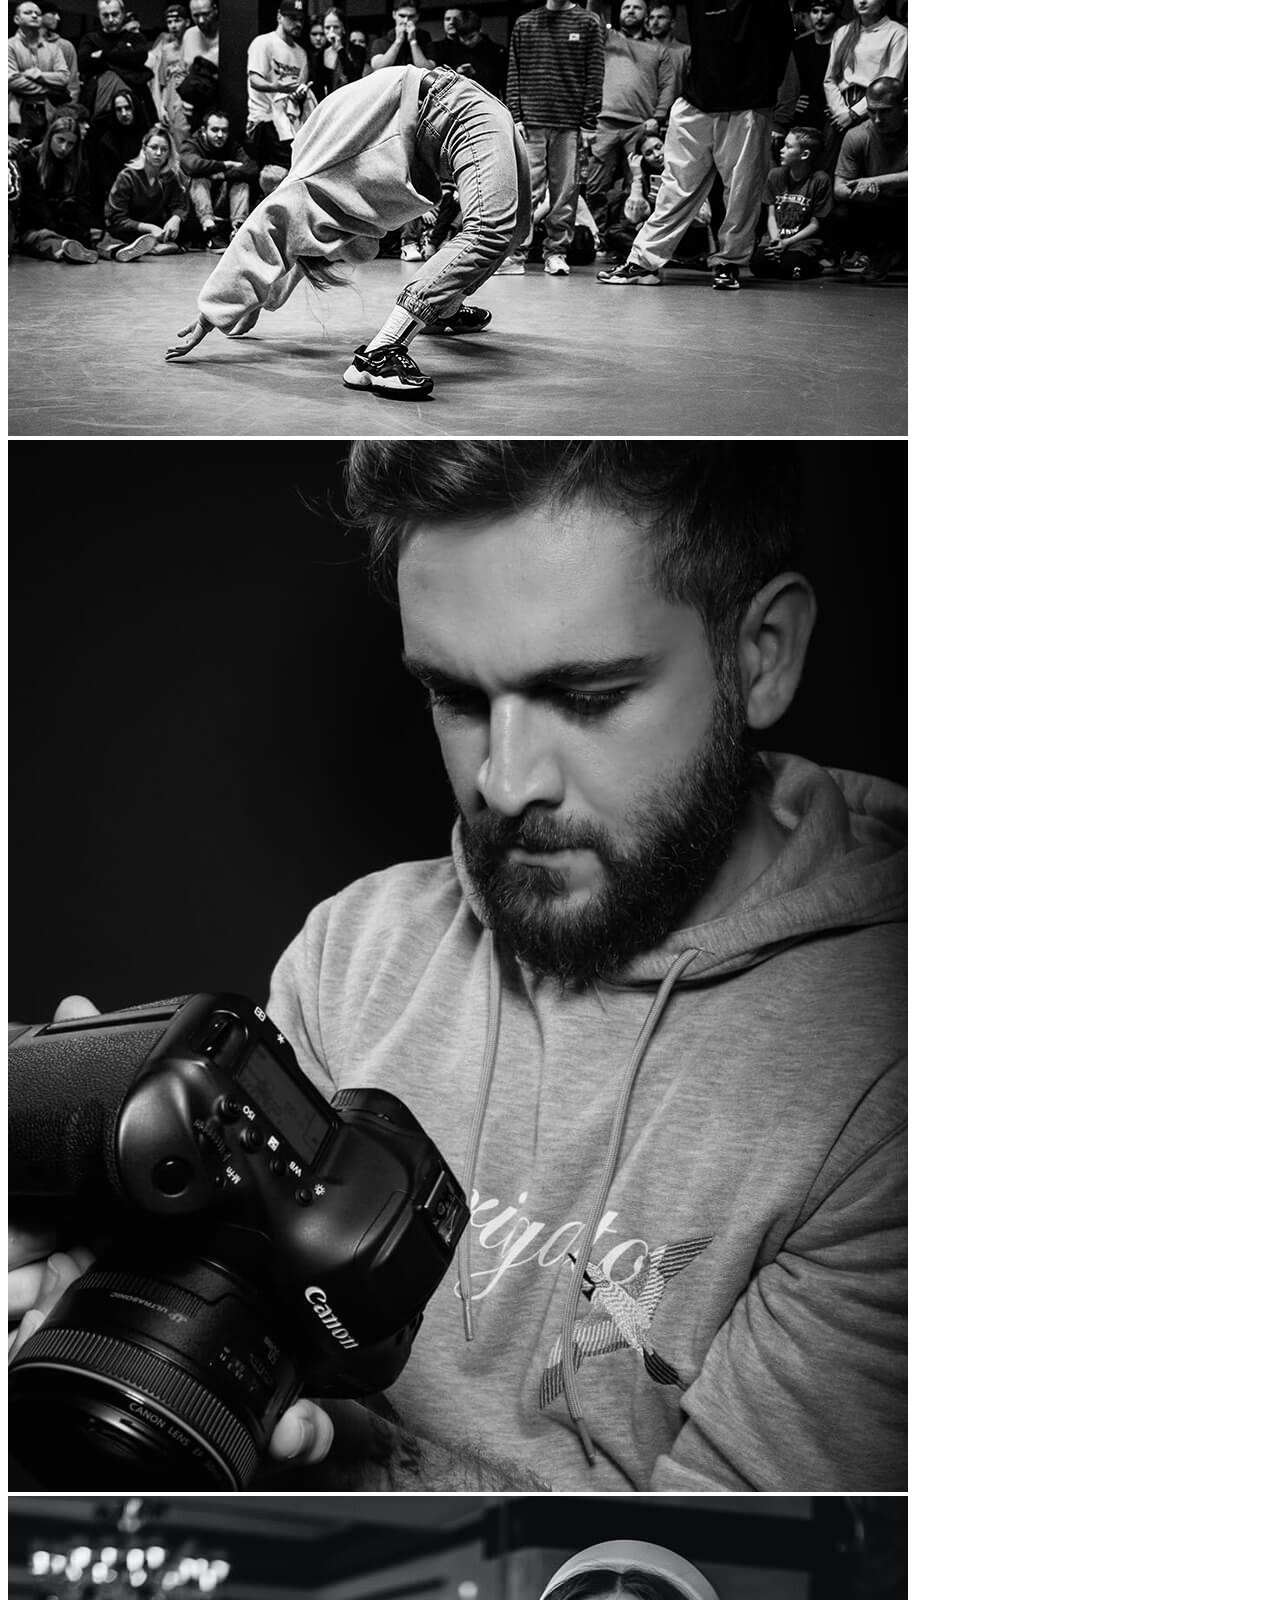
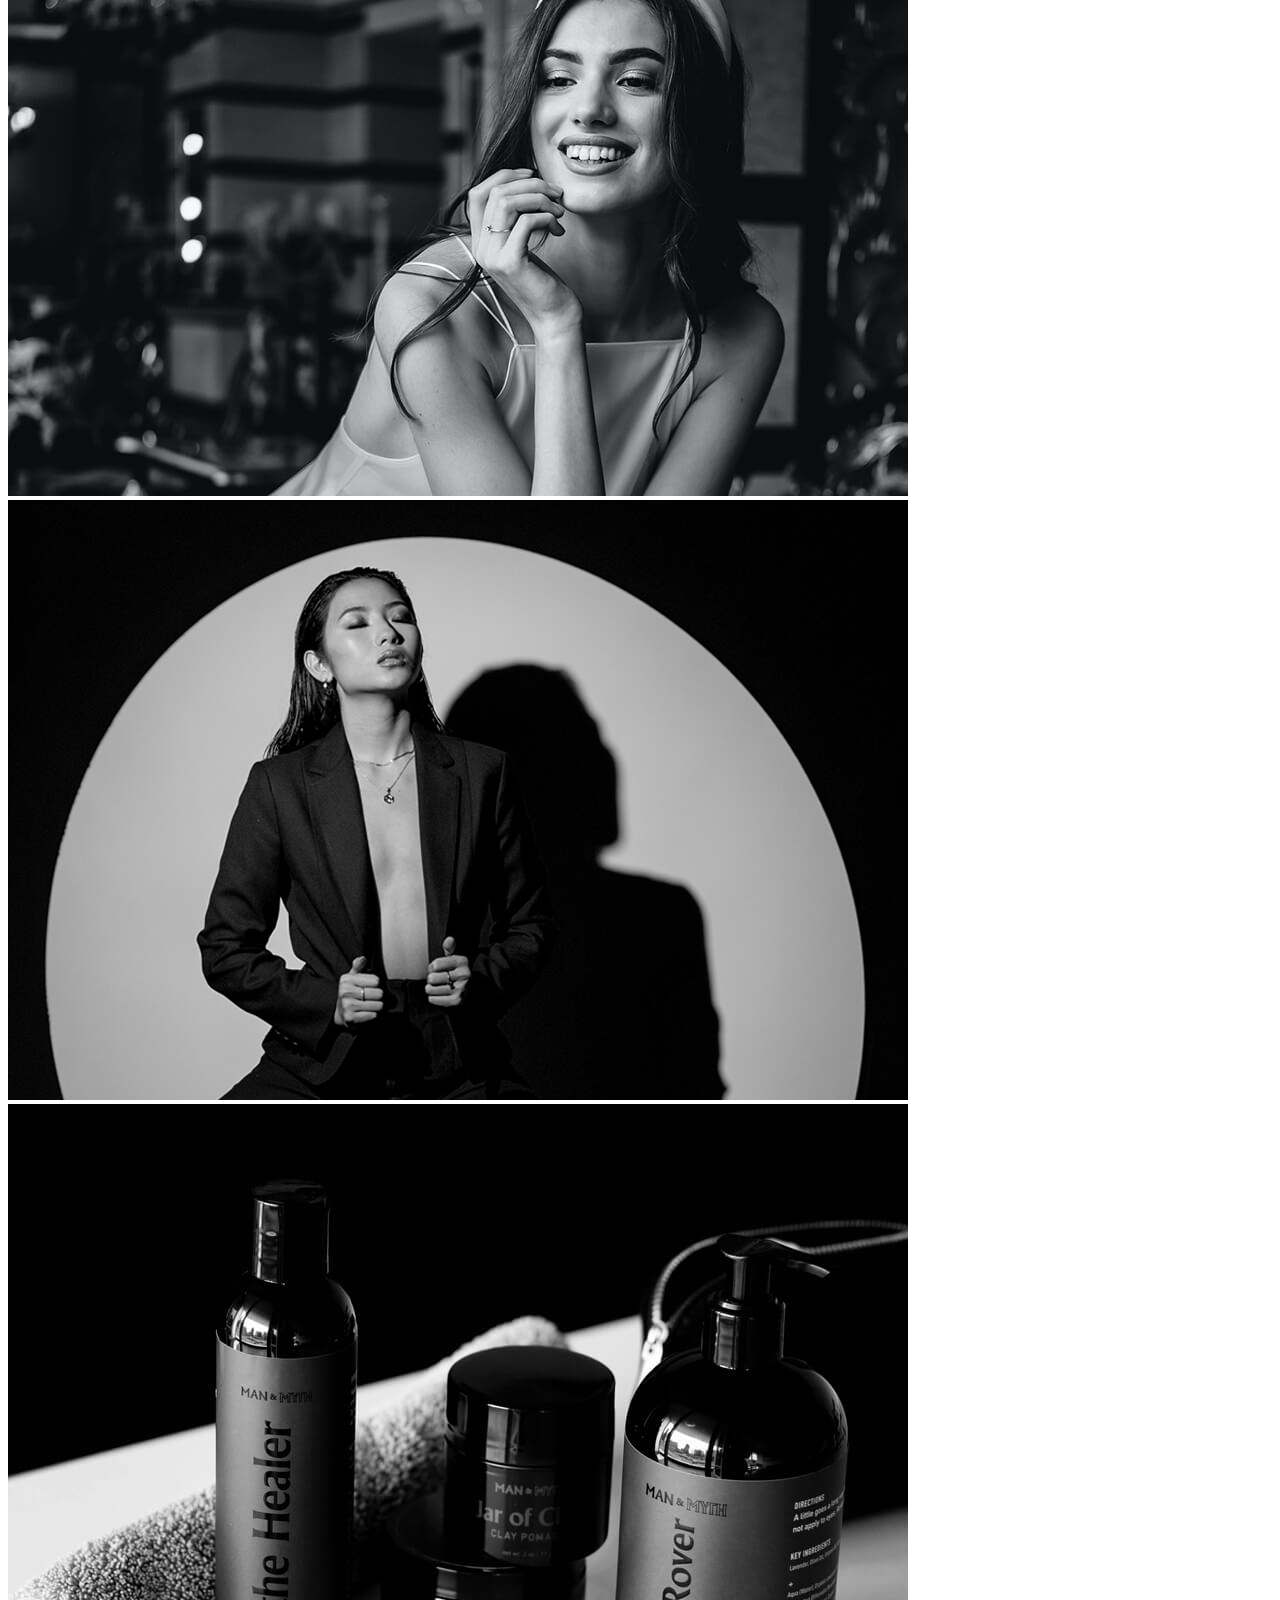
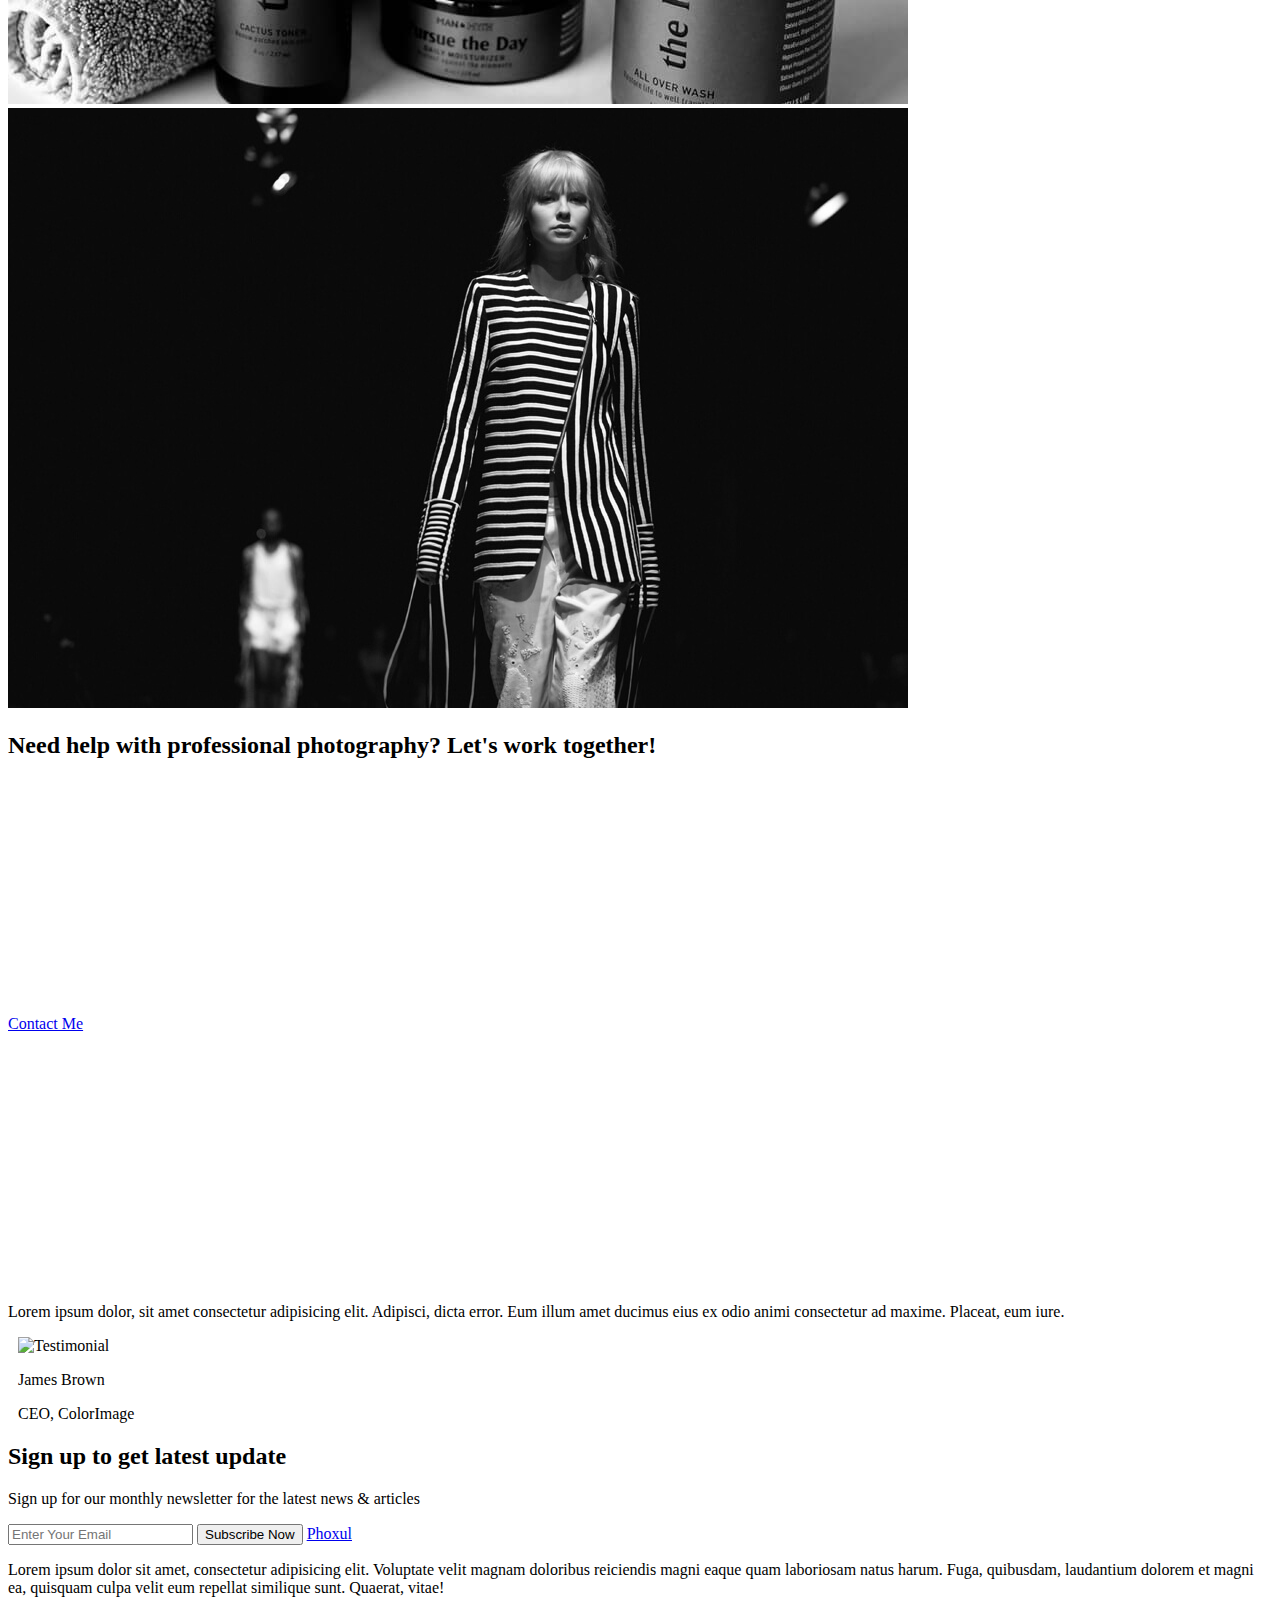
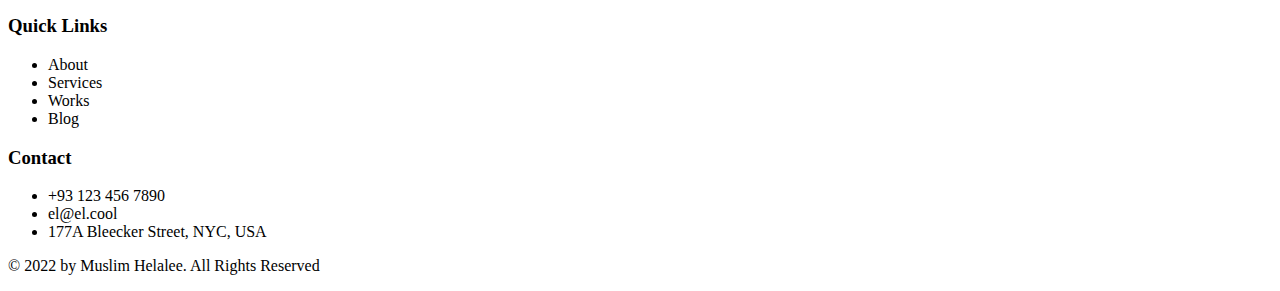
==== commit 42803e4f: "margin" ====
--- a/11.exercise_code_the_phoxul.html
+++ b/11.exercise_code_the_phoxul.html
@@ -14,7 +14,7 @@
       referrerpolicy="no-referrer"
     />
     <!-- <link rel="stylesheet" href="1.style.css" > -->
-    <link rel="stylesheet" href="10.style.css">
+    <link rel="stylesheet" href="11.style.css">
 
     <title>Phoxul Website</title>
   </head>
--- a/11.style.css
+++ b/11.style.css
@@ -0,0 +1,6 @@
+.testimonial{
+
+    /* same as padding but this is outside the element  */
+
+    margin:10px;
+}